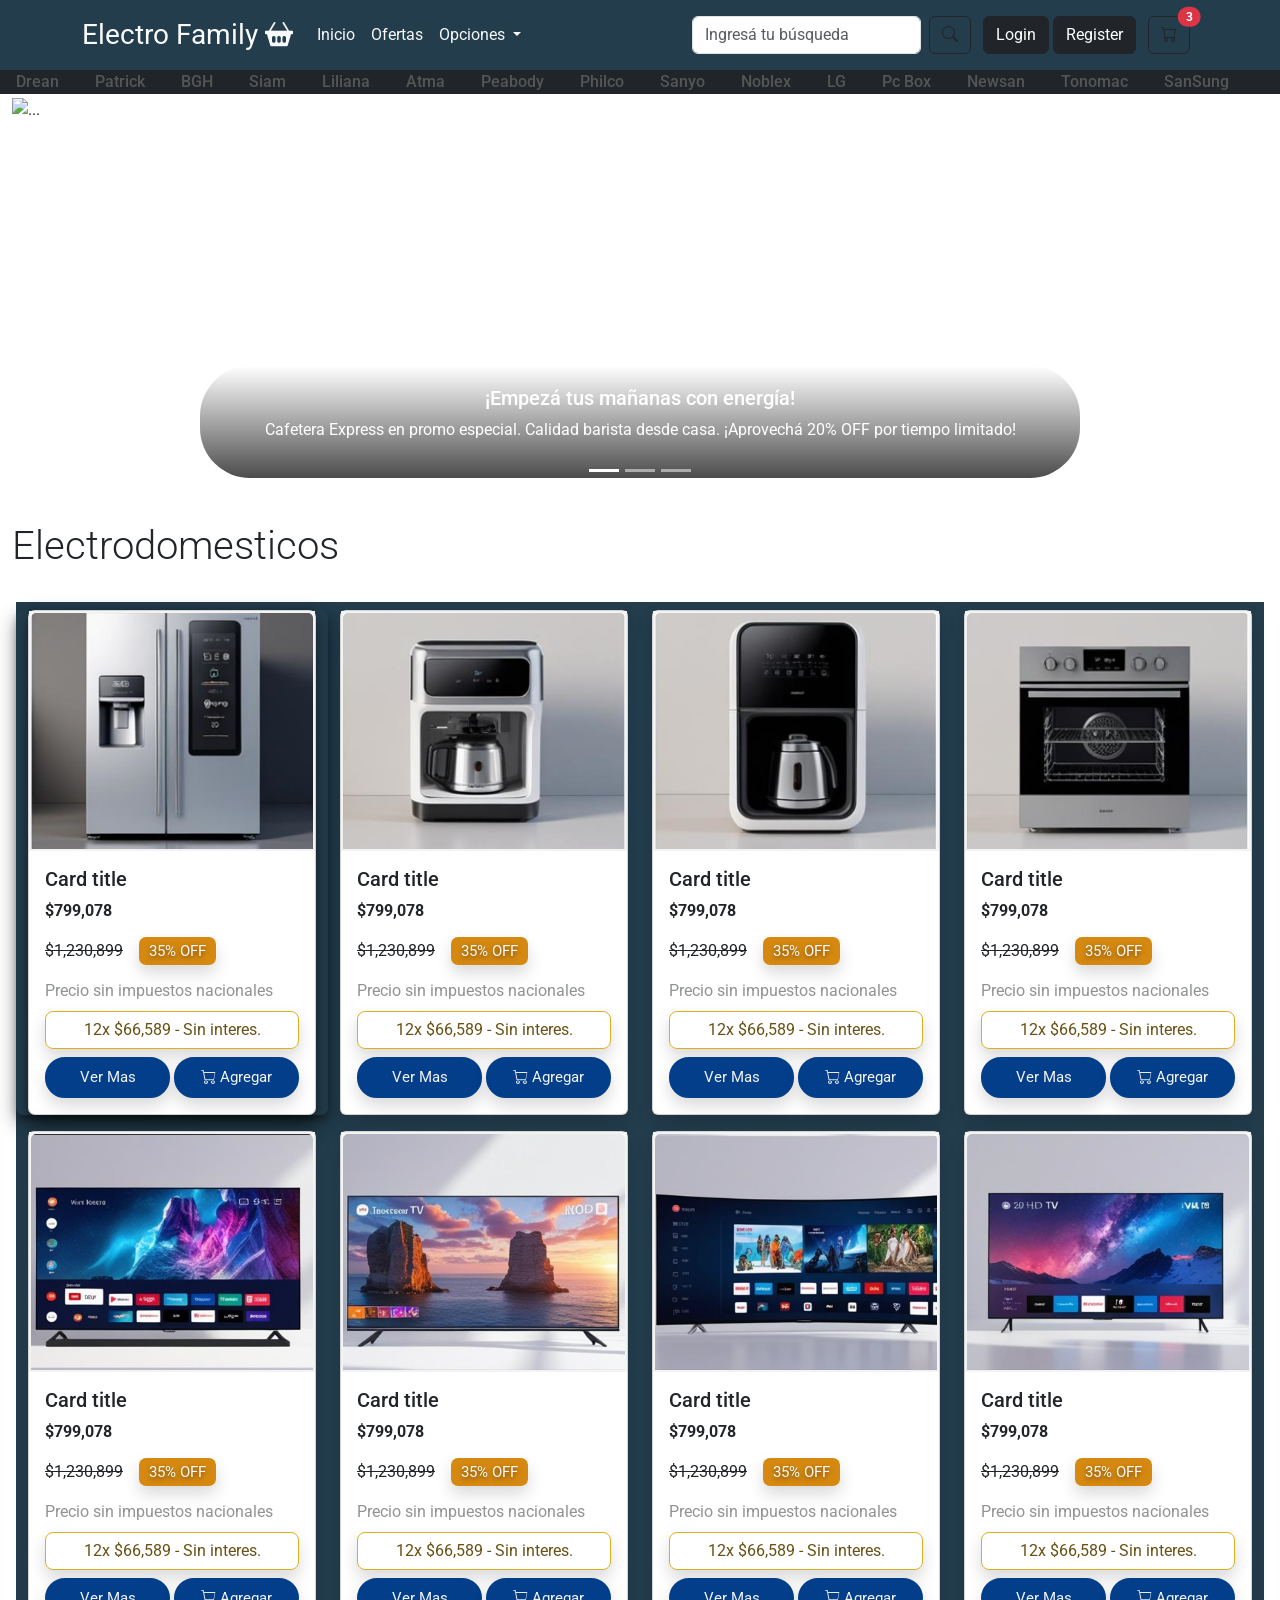
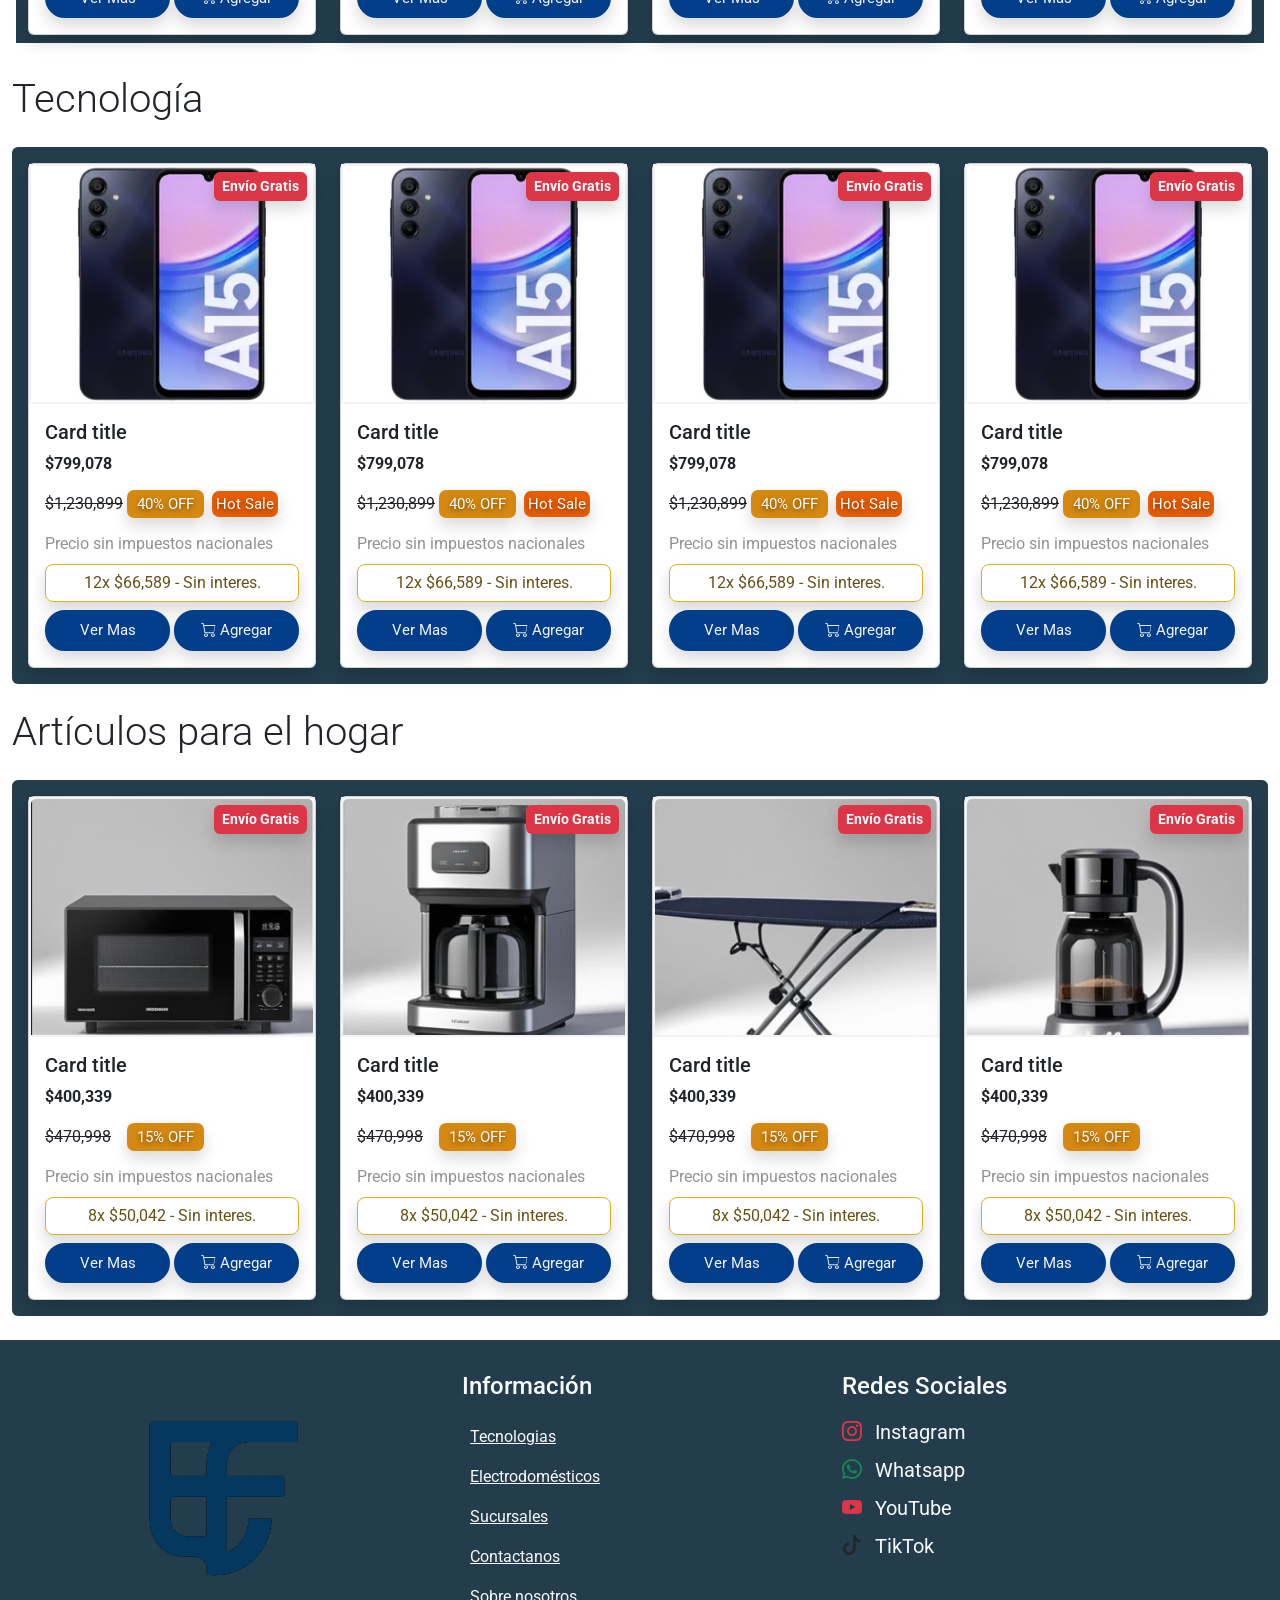
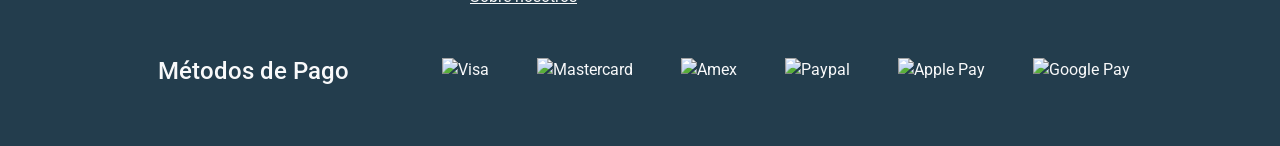
==== index.html @ fb79fec5 "modificasiones" ====
<!DOCTYPE html>
<html lang="es">
  <head>
    <meta charset="UTF-8" />
    <meta name="viewport" content="width=device-width, initial-scale=1.0" />
    <meta name="description" content=" />
    <meta name="autor" content="Maximiliano Ordoñez" />
    <link
      href="https://cdn.jsdelivr.net/npm/bootstrap@5.3.6/dist/css/bootstrap.min.css"
      rel="stylesheet"
      integrity="sha384-4Q6Gf2aSP4eDXB8Miphtr37CMZZQ5oXLH2yaXMJ2w8e2ZtHTl7GptT4jmndRuHDT"
      crossorigin="anonymous"
    />
    <link
      rel="stylesheet"
      href="https://cdn.jsdelivr.net/npm/bootstrap-icons@1.13.1/font/bootstrap-icons.min.css"
    />
    <link rel="stylesheet" href="css/styles.css" />
    <title>Electro Family</title>
  </head>
  <body>
    <header>
      <nav class="navbar navbar-expand-lg px-3">
        <div class="container">
          <a class="navbar-brand text-light fs-3" href="/index.html"
            >Electro Family <i class="bi bi-basket2-fill"></i
          ></a>
          <button
            class="navbar-toggler ms-auto"
            type="button"
            data-bs-toggle="collapse"
            data-bs-target="#navbarSupportedContent"
            aria-controls="navbarSupportedContent"
            aria-expanded="false"
            aria-label="Toggle navigation"
          >
            <span class="navbar-toggler-icon"></span>
          </button>

          <div class="collapse navbar-collapse" id="navbarSupportedContent">
            <ul class="navbar-nav me-auto mb-2 mb-lg-0">
              <li class="nav-item">
                <a
                  class="nav-link active text-light"
                  aria-current="page"
                  href="/index.html"
                  >Inicio</a
                >
              </li>
              <li class="nav-item">
                <a class="nav-link text-light" href="/pages/ofertas.html"
                  >Ofertas</a
                >
              </li>
              <li class="nav-item dropdown">
                <a
                  class="nav-link dropdown-toggle text-light"
                  href="#"
                  role="button"
                  data-bs-toggle="dropdown"
                  aria-expanded="false"
                >
                  Opciones
                </a>
                <ul class="dropdown-menu">
                  <li>
                    <a class="dropdown-item" href="/pages/contacto.html"
                      >Contacto</a
                    >
                  </li>
                  <li>
                    <a class="dropdown-item" href="/pages/sucursales.html"
                      >Sucursales</a
                    >
                  </li>
                  <li><hr class="dropdown-divider" /></li>
                  <li>
                    <a class="dropdown-item" href="/pages/sobrenosotros.html"
                      >Sobre nosotros</a
                    >
                  </li>
                </ul>
              </li>
            </ul>
            <form class="d-flex align-items-center" role="search">
              <input
                class="form-control me-2"
                type="search"
                placeholder="Ingresá tu búsqueda"
                aria-label="Buscar"
              />
              <button class="btn btn-outline-dark me-2" type="submit">
                <i class="bi bi-search"></i>
              </button>
              <button
                type="button"
                class="btn btn-dark mx-1"
                data-bs-toggle="modal"
                data-bs-target="#exampleModal"
              >
                Login
              </button>
              <a href="./pages/registro.html" class="btn btn-dark me-1"
                >Register</a
              >
            </form>
          </div>

          <!-- ÍCONO DE CARRITO -->
          <div class="m-2">
            <button
              type="button"
              class="btn btn-outline-dark position-relative"
              data-bs-toggle="modal"
              data-bs-target="#modalCarrito"
            >
              <i class="bi bi-cart"></i>
              <span
                class="position-absolute top-0 start-100 translate-middle badge rounded-pill bg-danger overflow-hidden"
              >
                3
              </span>
            </button>
          </div>
        </div>
      </nav>
      <div class="bg-dark marcas-marquee">
        <p class="m-0">
          <span class="mx-3">Drean</span>
          <span class="mx-3">Patrick</span>
          <span class="mx-3">BGH</span>
          <span class="mx-3">Siam</span>
          <span class="mx-3">Liliana</span>
          <span class="mx-3">Atma</span>
          <span class="mx-3">Peabody</span>
          <span class="mx-3">Philco</span>
          <span class="mx-3">Sanyo</span>
          <span class="mx-3">Noblex</span>
          <span class="mx-3">LG</span>
          <span class="mx-3">Pc Box</span>
          <span class="mx-3">Newsan</span>
          <span class="mx-3">Tonomac</span>
          <span class="mx-3">SanSung</span>
        </p>
      </div>
    </header>

    <main class="container-fluid">
      <section class="mb-4 mt-1">
        <div
          id="carouselExampleIndicators"
          class="carousel slide"
          data-bs-ride="carousel"
          data-bs-interval="5000"
        >
          <div class="carousel-indicators">
            <button
              type="button"
              data-bs-target="#carouselExampleIndicators"
              data-bs-slide-to="0"
              class="active"
              aria-current="true"
              aria-label="Slide 1"
            ></button>
            <button
              type="button"
              data-bs-target="#carouselExampleIndicators"
              data-bs-slide-to="1"
              aria-label="Slide 2"
            ></button>
            <button
              type="button"
              data-bs-target="#carouselExampleIndicators"
              data-bs-slide-to="2"
              aria-label="Slide 3"
            ></button>
          </div>
          <div class="carousel-inner">
            <div class="carousel-item active">
              <img
                src="https://images.unsplash.com/photo-1740803292374-1b167c1558b1?q=80&w=1487&auto=format&fit=crop&ixlib=rb-4.1.0&ixid=M3wxMjA3fDB8MHxwaG90by1wYWdlfHx8fGVufDB8fHx8fA%3D%3D"
                class="d-block w-100 h-css"
                alt="..."
              />
              <div class="carousel-caption d-none d-md-block fondo-degradado">
                <h5>¡Empezá tus mañanas con energía!</h5>
                <p>
                  Cafetera Express en promo especial. Calidad barista desde
                  casa. ¡Aprovechá 20% OFF por tiempo limitado!
                </p>
              </div>
            </div>
            <div class="carousel-item">
              <img
                src="https://images.unsplash.com/photo-1740803292374-d942a979c5e3?q=80&w=1480&auto=format&fit=crop&ixlib=rb-4.1.0&ixid=M3wxMjA3fDB8MHxwaG90by1wYWdlfHx8fGVufDB8fHx8fA%3D%3D"
                class="d-block w-100 h-css"
                alt="..."
              />
              <div class="carousel-caption d-none d-md-block fondo-degradado">
                <h5>Calentá y cociná más rápido que nunca</h5>
                <p>
                  Microondas digital con funciones automáticas. Moderno,
                  práctico y con 10% de descuento exclusivo web.
                </p>
              </div>
            </div>
            <div class="carousel-item">
              <img
                src="https://images.unsplash.com/photo-1589241534732-26031c00f37c?q=80&w=1391&auto=format&fit=crop&ixlib=rb-4.1.0&ixid=M3wxMjA3fDB8MHxwaG90by1wYWdlfHx8fGVufDB8fHx8fA%3D%3D"
                class="d-block w-100 h-css"
                alt="..."
              />
              <div class="carousel-caption d-none d-md-block fondo-degradado">
                <h5>Renová tu cocina con estilo y seguridad</h5>
                <p>
                  Cocinas multigas con encendido eléctrico y horno
                  autolimpiante. ¡Hasta 12 cuotas sin interés!
                </p>
              </div>
            </div>
          </div>
          <button
            class="carousel-control-prev"
            type="button"
            data-bs-target="#carouselExampleIndicators"
            data-bs-slide="prev"
          >
            <span class="carousel-control-prev-icon" aria-hidden="true"></span>
            <span class="visually-hidden">Previous</span>
          </button>
          <button
            class="carousel-control-next"
            type="button"
            data-bs-target="#carouselExampleIndicators"
            data-bs-slide="next"
          >
            <span class="carousel-control-next-icon" aria-hidden="true"></span>
            <span class="visually-hidden">Next</span>
          </button>
        </div>
      </section>
      <!--Electrodomesticos-->
      <section class="my-4">
        <h1 class="display-6">Electrodomesticos</h1>
      </section>

      <!--Inicio grilla-->
      <section class="my-2 px-3 py-2 rounded">
        <div class="row bg-css-grilla">
          <div class="col-12 col-md-6 col-lg-3 my-2 Cards-01">
            <div class="card Cards-01">
              <div class="img-container img-cards">
                <img
                  src="/img/Screenshot_2.png"
                  class="card-img-top"
                  alt="..."
                />
              </div>
              <div class="card-body">
                <h5 class="card-title">Card title</h5>
                <p class=">
                  Lorem ipsum dolor sit amet consectetur adipisicing elit.
                  Impedit, voluptatem.
                </p>
                <p class="fs-5 p-0 m-0"><strong>$799,078</strong></p>
                <p class="card-text off">
                  <span class="text-decoration-line-through">$1,230,899</span
                  ><span class="Descuento ms-3 text-light shadow">35% OFF</span>
                </p>
                <p class="m-0 text-body-tertiary">
                  Precio sin impuestos nacionales
                </p>
                <div>
                  <p
                    class="efecto d-flex justify-content-center text-nowrap text-center my-2 shadow"
                  >
                    12x $66,589 - Sin interes.
                  </p>
                </div>
                <div class="d-flex justify-content-evenly">
                  <a
                    href="#"
                    class="btn shadow text-nowrap text-center me-1 btn-cards"
                    >Ver Mas
                  </a>
                  <a
                    href="#"
                    class="btn shadow text-nowrap text-center btn-cards"
                    ><i class="bi bi-cart"></i> Agregar
                  </a>
                </div>
              </div>
            </div>
          </div>
          <div class="col-12 col-md-6 col-lg-3 my-2">
            <div class="card shadow">
              <div class="img-container img-cards">
                <img
                  src="/img/Screenshot_3.png"
                  class="card-img-top"
                  alt="..."
                />
              </div>
              <div class="card-body">
                <h5 class="card-title">Card title</h5>
                <p class=">
                  Lorem ipsum dolor sit amet consectetur adipisicing elit.
                  Impedit, voluptatem.
                </p>
                <p class="fs-5 p-0 m-0"><strong>$799,078</strong></p>
                <p class="card-text">
                  <span class="text-decoration-line-through">$1,230,899</span
                  ><span class="Descuento ms-3 text-light shadow">35% OFF</span>
                </p>
                <p class="m-0 text-body-tertiary">
                  Precio sin impuestos nacionales
                </p>
                <p
                  class="efecto d-flex justify-content-center text-nowrap text-center my-2 shadow"
                >
                  12x $66,589 - Sin interes.
                </p>
                <div class="d-flex justify-content-evenly">
                  <a
                    href="#"
                    class="btn shadow text-nowrap text-center btn-cards me-1"
                    >Ver Mas
                  </a>
                  <a
                    href="#"
                    class="btn shadow text-nowrap text-center btn-cards"
                    ><i class="bi bi-cart"></i> Agregar
                  </a>
                </div>
              </div>
            </div>
          </div>
          <div class="col-12 col-md-6 col-lg-3 my-2">
            <div class="card shadow">
              <div class="img-container img-cards">
                <img
                  src="/img/Screenshot_4.png"
                  class="card-img-top"
                  alt="..."
                />
              </div>
              <div class="card-body">
                <h5 class="card-title">Card title</h5>
                <p class=">
                  Lorem ipsum dolor sit amet consectetur adipisicing elit.
                  Impedit, voluptatem.
                </p>
                <p class="fs-5 p-0 m-0"><strong>$799,078</strong></p>
                <p class="card-text">
                  <span class="text-decoration-line-through">$1,230,899</span
                  ><span class="Descuento ms-3 text-light shadow">35% OFF</span>
                </p>
                <p class="m-0 text-body-tertiary">
                  Precio sin impuestos nacionales
                </p>
                <p
                  class="efecto d-flex justify-content-center text-nowrap text-center my-2 shadow"
                >
                  12x $66,589 - Sin interes.
                </p>
                <div class="d-flex justify-content-evenly">
                  <a
                    href="#"
                    class="btn shadow text-nowrap text-center btn-cards me-1"
                    >Ver Mas
                  </a>
                  <a
                    href="#"
                    class="btn shadow text-nowrap text-center btn-cards"
                    ><i class="bi bi-cart"></i> Agregar
                  </a>
                </div>
              </div>
            </div>
          </div>
          <div class="col-12 col-md-6 col-lg-3 my-2 d-block d-md-none d-lg-block">
            <div class="card shadow">
              <div class="img-container img-cards">
                <img
                  src="/img/Screenshot_12.png"
                  class="card-img-top"
                  alt="..."
                />
              </div>
              <div class="card-body">
                <h5 class="card-title">Card title</h5>
                <p class=">
                  Lorem ipsum dolor sit amet consectetur adipisicing elit.
                  Impedit, voluptatem.
                </p>
                <p class="fs-5 p-0 m-0"><strong>$799,078</strong></p>
                <p class="card-text">
                  <span class="text-decoration-line-through">$1,230,899</span
                  ><span class="Descuento ms-3 text-light shadow">35% OFF</span>
                </p>
                <p class="m-0 text-body-tertiary">
                  Precio sin impuestos nacionales
                </p>
                <p
                  class="efecto d-flex justify-content-center text-nowrap text-center my-2 shadow"
                >
                  12x $66,589 - Sin interes.
                </p>
                <div class="d-flex justify-content-evenly">
                  <a
                    href="#"
                    class="btn shadow text-nowrap text-center btn-cards me-1"
                    >Ver Mas
                  </a>
                  <a
                    href="#"
                    class="btn shadow text-nowrap text-center btn-cards"
                    ><i class="bi bi-cart"></i> Agregar
                  </a>
                </div>
              </div>
            </div>
          </div>
        </div>
        <div class="row bg-css-grilla">
          <div class="col-12 col-md-6 col-lg-3 my-2">
            <div class="card shadow">
              <div class="img-container img-cards">
                <img
                  src="/img/Screenshot_tvled1.png"
                  class="card-img-top"
                  alt="..."
                />
              </div>
              <div class="card-body">
                <h5 class="card-title">Card title</h5>
                <p class=">
                  Lorem ipsum dolor sit amet consectetur adipisicing elit.
                  Impedit, voluptatem.
                </p>
                <p class="fs-5 p-0 m-0"><strong>$799,078</strong></p>
                <p class="card-text">
                  <span class="text-decoration-line-through">$1,230,899</span
                  ><span class="Descuento ms-3 text-light shadow">35% OFF</span>
                </p>
                <p class="m-0 text-body-tertiary">
                  Precio sin impuestos nacionales
                </p>
                <p
                  class="efecto d-flex justify-content-center text-nowrap text-center my-2 shadow"
                >
                  12x $66,589 - Sin interes.
                </p>
                <div class="d-flex justify-content-evenly">
                  <a
                    href="#"
                    class="btn shadow text-nowrap text-center btn-cards me-1"
                    >Ver Mas
                  </a>
                  <a
                    href="#"
                    class="btn shadow text-nowrap text-center btn-cards"
                    ><i class="bi bi-cart"></i> Agregar
                  </a>
                </div>
              </div>
            </div>
          </div>
          <div class="col-12 col-md-6 col-lg-3 my-2">
            <div class="card shadow">
              <div class="img-container img-cards">
                <img
                  src="/img/Screenshot_tvled2.png"
                  class="card-img-top"
                  alt="..."
                />
              </div>
              <div class="card-body">
                <h5 class="card-title">Card title</h5>
                <p class=">
                  Lorem ipsum dolor sit amet consectetur adipisicing elit.
                  Impedit, voluptatem.
                </p>
                <p class="fs-5 p-0 m-0"><strong>$799,078</strong></p>
                <p class="card-text">
                  <span class="text-decoration-line-through">$1,230,899</span
                  ><span class="Descuento ms-3 text-light shadow">35% OFF</span>
                </p>
                <p class="m-0 text-body-tertiary">
                  Precio sin impuestos nacionales
                </p>
                <p
                  class="efecto d-flex justify-content-center text-nowrap text-center my-2 shadow"
                >
                  12x $66,589 - Sin interes.
                </p>
                <div class="d-flex justify-content-evenly">
                  <a
                    href="#"
                    class="btn shadow text-nowrap text-center btn-cards me-1"
                    >Ver Mas
                  </a>
                  <a
                    href="#"
                    class="btn shadow text-nowrap text-center btn-cards"
                    ><i class="bi bi-cart"></i> Agregar
                  </a>
                </div>
              </div>
            </div>
          </div>
          <div class="col-12 col-md-6 col-lg-3 my-2">
            <div class="card shadow">
              <div class="img-container img-cards">
                <img
                  src="/img/Screenshot_tvled3.png"
                  class="card-img-top"
                  alt="..."
                />
              </div>
              <div class="card-body">
                <h5 class="card-title">Card title</h5>
                <p class=">
                  Lorem ipsum dolor sit amet consectetur adipisicing elit.
                  Impedit, voluptatem.
                </p>
                <p class="fs-5 p-0 m-0"><strong>$799,078</strong></p>
                <p class="card-text">
                  <span class="text-decoration-line-through">$1,230,899</span
                  ><span class="Descuento ms-3 text-light shadow">35% OFF</span>
                </p>
                <p class="m-0 text-body-tertiary">
                  Precio sin impuestos nacionales
                </p>
                <p
                  class="efecto d-flex justify-content-center text-nowrap text-center my-2 shadow"
                >
                  12x $66,589 - Sin interes.
                </p>
                <div class="d-flex justify-content-evenly">
                  <a
                    href="#"
                    class="btn shadow text-nowrap text-center btn-cards me-1"
                    >Ver Mas
                  </a>
                  <a
                    href="#"
                    class="btn shadow text-nowrap text-center btn-cards"
                    ><i class="bi bi-cart"></i> Agregar
                  </a>
                </div>
              </div>
            </div>
          </div>
          <div class="col-12 col-md-6 col-lg-3 my-2 d-block d-md-none d-lg-block">
            <div class="card shadow">
              <div class="img-container img-cards">
                <img
                  src="/img/Screenshot_tvled4.png"
                  class="card-img-top"
                  alt="..."
                />
              </div>
              <div class="card-body">
                <h5 class="card-title">Card title</h5>
                <p class=">
                  Lorem ipsum dolor sit amet consectetur adipisicing elit.
                  Impedit, voluptatem.
                </p>
                <p class="fs-5 p-0 m-0"><strong>$799,078</strong></p>
                <p class="card-text">
                  <span class="text-decoration-line-through">$1,230,899</span
                  ><span class="Descuento ms-3 text-light shadow">35% OFF</span>
                </p>
                <p class="m-0 text-body-tertiary">
                  Precio sin impuestos nacionales
                </p>
                <p
                  class="efecto d-flex justify-content-center text-nowrap text-center my-2 shadow"
                >
                  12x $66,589 - Sin interes.
                </p>
                <div class="d-flex justify-content-evenly">
                  <a
                    href="#"
                    class="btn shadow text-nowrap text-center btn-cards me-1"
                    >Ver Mas
                  </a>
                  <a
                    href="#"
                    class="btn shadow text-nowrap text-center btn-cards"
                    ><i class="bi bi-cart"></i> Agregar
                  </a>
                </div>
              </div>
            </div>
          </div>
        </div>
      </section>

      <!--Tecnología-->
      <section class="my-4">
        <h1 class="display-6">Tecnología</h1>
      </section>

      <section class="my-4 bg-css-grilla px-3 py-2 rounded">
        <div class="row">
          <div class="col-12 col-md-6 col-lg-3 my-2">
            <div class="card shadow">
              <div class="position-relative  img-container img-cards">
                <img
                  src="/img/sm-a155_galaxy-a15-lte_blue-black_front.webp"
                  class="card-img-top"
                  alt="..."
                />
              </div>
              <div
                class="position-absolute top-0 end-0 bg-danger text-white px-2 py-1 m-2 rounded small fw-bold shadow"
              >
                Envío Gratis
              </div>
              <div class="card-body">
                <h5 class="card-title">Card title</h5>
                <p class=">
                  Lorem ipsum dolor sit amet consectetur adipisicing elit.
                  Impedit, voluptatem.
                </p>
                <p class="fs-5 p-0 m-0"><strong>$799,078</strong></p>
                <p class="card-text">
                  <span class="text-decoration-line-through">$1,230,899</span
                  ><span class="Descuento ms-1 text-light shadow">40% OFF</span>
                  <span class="Des-hotsale text-light shadow">Hot Sale</span>
                </p>
                <p class="m-0 text-body-tertiary">
                  Precio sin impuestos nacionales
                </p>
                <p
                  class="efecto d-flex justify-content-center text-nowrap text-center my-2 shadow"
                >
                  12x $66,589 - Sin interes.
                </p>
                <div class="d-flex justify-content-evenly">
                  <a
                    href="#"
                    class="btn shadow text-nowrap text-center btn-cards me-1"
                    >Ver Mas
                  </a>
                  <a
                    href="#"
                    class="btn shadow text-nowrap text-center btn-cards"
                    ><i class="bi bi-cart"></i> Agregar
                  </a>
                </div>
              </div>
            </div>
          </div>
          <div class="col-12 col-md-6 col-lg-3 my-2">
            <div class="card shadow">
              <div class="position-relative  img-container img-cards">
                <img
                  src="/img/sm-a155_galaxy-a15-lte_blue-black_front.webp"
                  class="card-img-top"
                  alt="..."
                />
              </div>
              <div
                class="position-absolute top-0 end-0 bg-danger text-white px-2 py-1 m-2 rounded small fw-bold shadow"
              >
                Envío Gratis
              </div>
              <div class="card-body">
                <h5 class="card-title">Card title</h5>
                <p class=">
                  Lorem ipsum dolor sit amet consectetur adipisicing elit.
                  Impedit, voluptatem.
                </p>
                <p class="fs-5 p-0 m-0"><strong>$799,078</strong></p>
                <p class="card-text">
                  <span class="text-decoration-line-through">$1,230,899</span
                  ><span class="Descuento ms-1 text-light shadow">40% OFF</span>
                  <span class="Des-hotsale text-light shadow">Hot Sale</span>
                </p>
                <p class="m-0 text-body-tertiary">
                  Precio sin impuestos nacionales
                </p>
                <p
                  class="efecto d-flex justify-content-center text-nowrap text-center my-2 shadow"
                >
                  12x $66,589 - Sin interes.
                </p>
                <div class="d-flex justify-content-evenly">
                  <a
                    href="#"
                    class="btn shadow text-nowrap text-center btn-cards me-1"
                    >Ver Mas
                  </a>
                  <a
                    href="#"
                    class="btn shadow text-nowrap text-center btn-cards"
                    ><i class="bi bi-cart"></i> Agregar
                  </a>
                </div>
              </div>
            </div>
          </div>
          <div class="col-12 col-md-6 col-lg-3 my-2">
            <div class="card shadow">
              <div class="position-relative  img-container img-cards">
                <img
                  src="/img/sm-a155_galaxy-a15-lte_blue-black_front.webp"
                  class="card-img-top"
                  alt="..."
                />
              </div>
              <div
                class="position-absolute top-0 end-0 bg-danger text-white px-2 py-1 m-2 rounded small fw-bold shadow"
              >
                Envío Gratis
              </div>
              <div class="card-body">
                <h5 class="card-title">Card title</h5>
                <p class=">
                  Lorem ipsum dolor sit amet consectetur adipisicing elit.
                  Impedit, voluptatem.
                </p>
                <p class="fs-5 p-0 m-0"><strong>$799,078</strong></p>
                <p class="card-text">
                  <span class="text-decoration-line-through">$1,230,899</span
                  ><span class="Descuento ms-1 text-light shadow">40% OFF</span>
                  <span class="Des-hotsale text-light shadow">Hot Sale</span>
                </p>
                <p class="m-0 text-body-tertiary">
                  Precio sin impuestos nacionales
                </p>
                <p
                  class="efecto d-flex justify-content-center text-nowrap text-center my-2 shadow"
                >
                  12x $66,589 - Sin interes.
                </p>
                <div class="d-flex justify-content-evenly">
                  <a
                    href="#"
                    class="btn shadow text-nowrap text-center btn-cards me-1"
                    >Ver Mas
                  </a>
                  <a
                    href="#"
                    class="btn shadow text-nowrap text-center btn-cards"
                    ><i class="bi bi-cart"></i> Agregar
                  </a>
                </div>
              </div>
            </div>
          </div>
          <div
            class="col-12 col-md-6 col-lg-3 my-2 d-block d-md-none d-lg-block"
          >
            <div class="card shadow">
              <div class="position-relative  img-container img-cards">
                <img
                  src="/img/sm-a155_galaxy-a15-lte_blue-black_front.webp"
                  class="card-img-top"
                  alt="..."
                />
              </div>
              <div
                class="position-absolute top-0 end-0 bg-danger text-white px-2 py-1 m-2 rounded small fw-bold shadow"
              >
                Envío Gratis
              </div>
              <div class="card-body">
                <h5 class="card-title">Card title</h5>
                <p class=">
                  Lorem ipsum dolor sit amet consectetur adipisicing elit.
                  Impedit, voluptatem.
                </p>
                <p class="fs-5 p-0 m-0"><strong>$799,078</strong></p>
                <p class="card-text">
                  <span class="text-decoration-line-through">$1,230,899</span
                  ><span class="Descuento ms-1 text-light shadow">40% OFF</span>
                  <span class="Des-hotsale text-light shadow">Hot Sale</span>
                </p>
                <p class="m-0 text-body-tertiary">
                  Precio sin impuestos nacionales
                </p>
                <p
                  class="efecto d-flex justify-content-center text-nowrap text-center my-2 shadow"
                >
                  12x $66,589 - Sin interes.
                </p>
                <div class="d-flex justify-content-evenly">
                  <a
                    href="#"
                    class="btn shadow text-nowrap text-center btn-cards me-1"
                    >Ver Mas
                  </a>
                  <a
                    href="#"
                    class="btn shadow text-nowrap text-center btn-cards"
                    ><i class="bi bi-cart"></i> Agregar
                  </a>
                </div>
              </div>
            </div>
          </div>
        </div>
      </section>

      <!--Artículos para el hogar-->
      <section class="my-4">
        <h1 class="display-6">Artículos para el hogar</h1>
      </section>

      <section class="my-4 bg-css-grilla px-3 py-2 rounded">
        <div class="row">
          <div class="col-12 col-md-6 col-lg-3 my-2">
            <div class="card shadow">
              <div class="position-relative  img-container img-cards">
                <img
                  src="/img/Screenshot_hogar3.png"
                  class="card-img-top"
                  alt="..."
                />
              </div>
              <div
                class="position-absolute top-0 end-0 bg-danger text-white px-2 py-1 m-2 rounded small fw-bold shadow"
              >
                Envío Gratis
              </div>
              <div class="card-body">
                <h5 class="card-title">Card title</h5>
                <p class=">
                  Lorem ipsum dolor sit amet consectetur adipisicing elit.
                  Impedit, voluptatem.
                </p>
                <p class="fs-5 p-0 m-0"><strong>$400,339</strong></p>
                <p class="card-text">
                  <span class="text-decoration-line-through">$470,998</span
                  ><span class="Descuento ms-3 text-light shadow">15% OFF</span>
                </p>
                <p class="m-0 text-body-tertiary">
                  Precio sin impuestos nacionales
                </p>
                <p
                  class="efecto d-flex justify-content-center text-nowrap text-center my-2 shadow"
                >
                  8x $50,042 - Sin interes.
                </p>
                <div class="d-flex justify-content-evenly">
                  <a
                    href="#"
                    class="btn shadow text-nowrap text-center btn-cards me-1"
                    >Ver Mas
                  </a>
                  <a
                    href="#"
                    class="btn shadow text-nowrap text-center btn-cards"
                    ><i class="bi bi-cart"></i> Agregar
                  </a>
                </div>
              </div>
            </div>
          </div>
          <div class="col-12 col-md-6 col-lg-3 my-2">
            <div class="card shadow">
              <div class="position-relative  img-container img-cards">
                <img
                  src="/img/Screenshot_hogar.png"
                  class="card-img-top"
                  alt="..."
                />
              </div>
              <div
                class="position-absolute top-0 end-0 bg-danger text-white px-2 py-1 m-2 rounded small fw-bold shadow"
              >
                Envío Gratis
              </div>
              <div class="card-body">
                <h5 class="card-title">Card title</h5>
                <p class=">
                  Lorem ipsum dolor sit amet consectetur adipisicing elit.
                  Impedit, voluptatem.
                </p>
                <p class="fs-5 p-0 m-0"><strong>$400,339</strong></p>
                <p class="card-text">
                  <span class="text-decoration-line-through">$470,998</span
                  ><span class="Descuento ms-3 text-light shadow">15% OFF</span>
                </p>
                <p class="m-0 text-body-tertiary">
                  Precio sin impuestos nacionales
                </p>
                <p
                  class="efecto d-flex justify-content-center text-nowrap text-center my-2 shadow"
                >
                  8x $50,042 - Sin interes.
                </p>
                <div class="d-flex justify-content-evenly">
                  <a
                    href="#"
                    class="btn shadow text-nowrap text-center btn-cards me-1"
                    >Ver Mas
                  </a>
                  <a
                    href="#"
                    class="btn shadow text-nowrap text-center btn-cards"
                    ><i class="bi bi-cart"></i> Agregar
                  </a>
                </div>
              </div>
            </div>
          </div>
          <div class="col-12 col-md-6 col-lg-3 my-2">
            <div class="card shadow">
              <div class="position-relative  img-container img-cards">
                <img
                  src="/img/Screenshot_hogar5.png"
                  class="card-img-top"
                  alt="..."
                />
              </div>
              <div
                class="position-absolute top-0 end-0 bg-danger text-white px-2 py-1 m-2 rounded small fw-bold shadow"
              >
                Envío Gratis
              </div>
              <div class="card-body">
                <h5 class="card-title">Card title</h5>
                <p class=">
                  Lorem ipsum dolor sit amet consectetur adipisicing elit.
                  Impedit, voluptatem.
                </p>
                <p class="fs-5 p-0 m-0"><strong>$400,339</strong></p>
                <p class="card-text">
                  <span class="text-decoration-line-through">$470,998</span
                  ><span class="Descuento ms-3 text-light shadow">15% OFF</span>
                </p>
                <p class="m-0 text-body-tertiary">
                  Precio sin impuestos nacionales
                </p>
                <p
                  class="efecto d-flex justify-content-center text-nowrap text-center my-2 shadow"
                >
                  8x $50,042 - Sin interes.
                </p>
                <div class="d-flex justify-content-evenly">
                  <a
                    href="#"
                    class="btn shadow text-nowrap text-center btn-cards me-1"
                    >Ver Mas
                  </a>
                  <a
                    href="#"
                    class="btn shadow text-nowrap text-center btn-cards"
                    ><i class="bi bi-cart"></i> Agregar
                  </a>
                </div>
              </div>
            </div>
          </div>
          <div
            class="col-12 col-md-6 col-lg-3 my-2 d-block d-md-none d-lg-block"
          >
            <div class="card shadow">
              <div class="position-relative  img-container img-cards">
                <img
                  src="/img/Screenshot_hogar2.png"
                  class="card-img-top"
                  alt="..."
                />
              </div>
              <div
                class="position-absolute top-0 end-0 bg-danger text-white px-2 py-1 m-2 rounded small fw-bold shadow"
              >
                Envío Gratis
              </div>
              <div class="card-body">
                <h5 class="card-title">Card title</h5>
                <p class=">
                  Lorem ipsum dolor sit amet consectetur adipisicing elit.
                  Impedit, voluptatem.
                </p>
                <p class="fs-5 p-0 m-0"><strong>$400,339</strong></p>
                <p class="card-text">
                  <span class="text-decoration-line-through">$470,998</span
                  ><span class="Descuento ms-3 text-light shadow">15% OFF</span>
                </p>
                <p class="m-0 text-body-tertiary">
                  Precio sin impuestos nacionales
                </p>
                <p
                  class="efecto d-flex justify-content-center text-nowrap text-center my-2 shadow"
                >
                  8x $50,042 - Sin interes.
                </p>
                <div class="d-flex justify-content-evenly">
                  <a
                    href="#"
                    class="btn shadow text-nowrap text-center btn-cards me-1"
                    >Ver Mas
                  </a>
                  <a
                    href="#"
                    class="btn shadow text-nowrap text-center btn-cards"
                    ><i class="bi bi-cart"></i> Agregar
                  </a>
                </div>
              </div>
            </div>
          </div>
        </div>
      </section>

      <!--<section class="container my-2">
        <h5 class="text-dark">Publicidad</h5>
        <div class="row">
          <div class="col-12 col-md-4 col-lg-4 border bg-dark shadow rounded-1">
            <div class="card">
              <div class="img-container img-cards">
                <img src="..." class="card-img-top" alt="..." />
              </div>
            </div>
            <img src=" alt=" class=" />
          </div>

          <div
            class="col-12 col-md-4 col-lg-4 border bg-dark shadow rounded-1 d-none d-md-block"
          >
            <div class="card">
              <div class="img-container img-cards">
                <img src="..." class="card-img-top" alt="..." />
              </div>
            </div>
            <img src=" alt=" class=" />
          </div>

          <div
            class="col-12 col-md-4 col-lg-4 border bg-dark shadow rounded-1 d-none d-md-block"
          >
            <div class="card">
              <div class="img-container img-cards">
                <img src="..." class="card-img-top" alt="..." />
              </div>
            </div>
            <img src=" alt=" class=" />
          </div>
        </div>
      </section>-->

      <!--Modal-->
      <section>
        <div
          class="modal fade"
          id="modalCarrito"
          tabindex="-1"
          aria-labelledby="modalCarritoLabel"
          aria-hidden="true"
        >
          <div class="modal-dialog modal-dialog-scrollable">
            <div class="modal-content">
              <div class="modal-header">
                <h5 class="modal-title" id="modalCarritoLabel">Tu carrito</h5>
                <button
                  type="button"
                  class="btn-close"
                  data-bs-dismiss="modal"
                  aria-label="Cerrar"
                ></button>
              </div>
              <div class="modal-body">
                <!-- Producto 1 -->
                <div
                  class="d-flex align-items-center mb-3 border-bottom pb-2 div-carrito"
                >
                  <img
                    src="/img/electrodomestico_1.jpg"
                    alt="Producto 1"
                    class="me-3 carrito-img"
                  />
                  <div>
                    <h6 class="card-title">Producto A</h6>
                    <p class="card-text text-muted">$190.780</p>
                    <button class="btn btn-sm btn-outline-dark">
                      Eliminar
                    </button>
                  </div>
                </div>

                <!-- Producto 2 -->
                <div class="d-flex align-items-center mb-3 border-bottom pb-2">
                  <img
                    src="/img/Screenshot_hogar5.png"
                    alt="Producto 2"
                    class="me-3 carrito-img"
                  />
                  <div>
                    <h6 class="mb-1">Producto B</h6>
                    <p class="mb-1 text-muted">$1.500</p>
                    <button class="btn btn-sm btn-outline-dark">
                      Eliminar
                    </button>
                  </div>
                </div>

                <!-- Producto 3 -->
                <div class="d-flex align-items-center mb-3 border-bottom pb-2">
                  <img
                    src="/img/Screenshot_tvled2.png"
                    alt="Producto 3"
                    class="me-3 carrito-img"
                  />
                  <div>
                    <h6 class="mb-1">Producto C</h6>
                    <p class="mb-1 text-muted">$2.000</p>
                    <button class="btn btn-sm btn-outline-dark">
                      Eliminar
                    </button>
                  </div>
                </div>
              </div>
              <div class="modal-footer justify-content-between">
                <span class="fw-bold">Total: $4.500</span>
                <button class="btn btn-success">Finalizar compra</button>
              </div>
            </div>
          </div>
        </div>

        <!-- Modal -->
        <div
          class="modal fade"
          id="exampleModal"
          tabindex="-1"
          aria-labelledby="exampleModalLabel"
          aria-hidden="true"
        >
          <div class="modal-dialog">
            <div class="modal-content bg-dark">
              <div class="modal-header">
                <h1 class="modal-title fs-5 text-light" id="exampleModalLabel">
                  Iniciar Sesion
                </h1>
                <button
                  type="button"
                  class="btn-close"
                  data-bs-dismiss="modal"
                  aria-label="Close"
                ></button>
              </div>
              <div class="modal-body">
                <form>
                  <div class="mb-3">
                    <label for="email" class="form-label text-light"
                      >Correo electrónico</label
                    >
                    <input
                      type="email"
                      class="form-control"
                      id="email"
                      placeholder="tucorreo@ejemplo.com"
                      required
                    />
                  </div>

                  <div class="mb-3">
                    <label for="password" class="form-label text-light"
                      >Contraseña</label
                    >
                    <input
                      type="password"
                      class="form-control"
                      id="password"
                      placeholder="contraseña"
                      required
                    />
                  </div>

                  <button type="submit" class="btn btn-primary w-100 my-2">
                    Iniciar sesión
                  </button>
                  <button type="submit" class="btn btn-info w-100 my-2">
                    Iniciar con Google
                  </button>
                </form>
              </div>
              <div class="modal-footer">
                <button
                  type="button"
                  class="btn btn-secondary"
                  data-bs-dismiss="modal"
                >
                  Cerrar
                </button>
              </div>
            </div>
          </div>
        </div>
      </section>
    </main>
    <footer class="py-4">
      <div class="container">
        <div
          class="row justify-content-center justify-content-lg-start text-center text-lg-start"
        >
          <!-- LOGO -->
          <div class="col-12 col-md-4 col-lg-4">
            <a href="/" class="gap-2">
              <img
                src="/img/ChatGPT  Icono.png"
                alt="Helectroamuly icono"
                class="img-fluid w-75 h-auto"
                style="width: 130px; height: 100px"
              />
            </a>
          </div>

          <!-- INFORMACIÓN -->
          <div class="col-12 col-md-4 col-lg-4 text-light mb-4">
            <h4 class="my-2">Información</h4>
            <ul class="list-unstyled my-3">
              <li class="p-2">
                <a
                  href="./pages/nosotros.html"
                  class="text-light link-underline-opacity-50 link-underline-opacity-100-hover"
                  >Tecnologias</a
                >
              </li>
              <li class="p-2">
                <a
                  href="#"
                  class="text-light link-underline-opacity-50 link-underline-opacity-100-hover"
                  >Electrodomésticos</a
                >
              </li>
              <li class="p-2">
                <a
                  href="#"
                  class="text-light link-underline-opacity-50 link-underline-opacity-100-hover"
                  >Sucursales</a
                >
              </li>
              <li class="p-2">
                <a
                  href="#"
                  class="text-light link-underline-opacity-50 link-underline-opacity-100-hover"
                  >Contactanos</a
                >
              </li>
              <li class="p-2">
                <a
                  href="#"
                  class="text-light link-underline-opacity-50 link-underline-opacity-100-hover"
                  >Sobre nosotros</a
                >
              </li>
            </ul>
          </div>

          <!-- REDES SOCIALES -->
          <div class="col-12 col-md-4 col-lg-4 text-light mb-4">
            <h4 class="my-2">Redes Sociales</h4>
            <ul class="list-unstyled fs-5 my-3">
              <li class="my-2">
                <a href="#" class="text-light text-decoration-none">
                  <i class="bi bi-instagram text-danger me-2"></i> Instagram
                </a>
              </li>
              <li class="my-2">
                <a href="#" class="text-light text-decoration-none">
                  <i class="bi bi-whatsapp text-success me-2"></i> Whatsapp
                </a>
              </li>
              <li class="my-2">
                <a href="#" class="text-light text-decoration-none">
                  <i class="bi bi-youtube text-danger me-2"></i> YouTube
                </a>
              </li>
              <li class="my-2">
                <a href="#" class="text-light text-decoration-none">
                  <i class="bi bi-tiktok text-dark me-2"></i> TikTok
                </a>
              </li>
            </ul>
          </div>

          <!-- MÉTODOS DE PAGO -->
          <div class="col-12 col-md-12 col-lg-12 text-light mb-4">
            <div class="d-flex justify-content-evenly">
              <h4 class="mx-4">Métodos de Pago</h4>
              <ul class="list-unstyled d-flex gap-3 justify-content-center">
                <li class="mx-3">
                  <img
                    src="https://img.icons8.com/color/48/000000/visa.png"
                    alt="Visa"
                    class="img-fluid w-100"
                  />
                </li>
                <li class="mx-3">
                  <img
                    src="https://img.icons8.com/color/48/000000/mastercard-logo.png"
                    alt="Mastercard"
                    class="img-fluid w-100"
                  />
                </li>
                <li class="mx-3">
                  <img
                    src="https://img.icons8.com/color/48/000000/amex.png"
                    alt="Amex"
                    class="img-fluid w-100"
                  />
                </li>
                <li class="mx-3 d-none d-md-block">
                  <img
                    src="https://img.icons8.com/color/48/000000/paypal.png"
                    alt="Paypal"
                    class="img-fluid w-100"
                  />
                </li>
                <li class="mx-3 d-none d-md-block">
                  <img
                    src="https://img.icons8.com/color/48/000000/apple-pay.png"
                    alt="Apple Pay"
                    class="img-fluid w-100"
                  />
                </li>
                <li class="mx-3 d-none d-md-block">
                  <img
                    src="https://img.icons8.com/color/48/000000/google-pay.png"
                    alt="Google Pay"
                    class="img-fluid w-100"
                  />
                </li>
              </ul>
            </div>
          </div>
        </div>
      </div>
    </footer>

    <script src="https://cdn.jsdelivr.net/npm/bootstrap@5.3.3/dist/js/bootstrap.bundle.min.js"></script>
  </body>
</html>
---- css/styles.css ----
@import url('https://fonts.googleapis.com/css2?family=Roboto:ital,wght@0,100..900;1,100..900&display=swap');

body {
  display: flex;
  flex-direction: column;
  min-height: 100vh;
   font-family: "Roboto", sans-serif;
}

/*Efecto-parallax*/
body {
  background-image: url("https://png.pngtree.com/background/20230520/original/pngtree-wallpapers-abstract-art-picture-image_2679300.jpg");
  background-attachment: fixed;
  background-size: cover;
  background-position: center;
  background-repeat: no-repeat;
}

body .modal-open {
  padding-right: 15px; /* Ajusta según el tamaño del scroll de tu navegador */
}


main {
  flex-wrap: 1;
}

nav,
footer {
  background-color: #233d4d;
}

.metodos-pagos {
  width: 100px;
  height: 80px;
}

.h-css {
  height: 400px;
  overflow: hidden;
  object-fit: cover;
}

.fondo-degradado {
  background: linear-gradient(to top, rgba(0, 0, 0, 0.7), transparent);
  padding: 20px;
  border-radius: 50px;
}

.efecto {
  color: rgba(99, 74, 11, 0.966);
  border: 1px solid rgb(218, 175, 32);
  padding: 6px;
  border-radius: 8px;
  text-decoration: none;
}

.btn-cards {
  border-radius: 20px;
  width: 100%;
  display: inline-block;
  text-align: center;
  background-color: #023e8a;
  color: #f3f3f3;
  border: 3px solid #023e8a;
  font-size: 15px;
  transition: 600ms;
  &:hover {
    background-color: #0077b6;
    color: #f3f3f3;
    font-size: 15px;
    border: 3px solid #ffffff5b;
  }
}

.Descuento {
  padding: 5px 10px;
  margin: 2px;
  background-color: #d68910;
  border-radius: 7px;
  font-size: 15px;
  text-shadow: 0px 2px 5px rgba(0, 0, 0, 0.5);
}
.Des-hotsale {
  padding: 4px;
  margin: 2px;
  background-color: #e85d04;
  border-radius: 7px;
  font-size: 15px;
  text-shadow: 0px 2px 5px rgba(0, 0, 0, 0.5);
}

/*jsjsjs*/

.marcas-marquee {
  overflow: hidden;
  white-space: nowrap;
  box-sizing: border-box;
}

.marcas-marquee p {
  display: inline-block;
  animation: deslizar 50s linear infinite;
}

.marcas-marquee span {
  margin-right: rem;
  display: inline-block;
  color: #555;
  font-weight: 500;
}

.bg-css-grilla {
  background-color: #233d4d;
}

/*Carrito*/

.div-carrito {
  width: auto;
  height: 150px;
}
.carrito-img {
  width: 150px;
  height: auto;
  object-fit: cover;
}

.img-container {
  width: 100%;       /* Que ocupe todo el ancho de la card */
  height: 200px;     /* Ajustá según el alto que quieras */
  overflow: hidden;  /* Oculta lo que se salga del contenedor */
  display: flex;
  align-items: center;
  justify-content: center;
}

.img-container img {
  width: 100%;
  height: 100%;
  object-fit: cover; /* Cubre todo el contenedor sin deformarse */
}


.img-cards {
  width: 100%;
  height: 240px;
  object-fit: cover;
  display: block;
  border: 2px solid #f3f3f3;
}



/*botones*/

.cards {
    border-radius: 7px;
  box-shadow: 0 8px 20px rgba(0, 0, 0, 0.4), 0 4px 6px rgba(0, 0, 0, 0.2);
  transition: 300ms;
  &:hover {
    transform: scale(1.02);
    transition: 300ms;
  }
}


.tx-img3 {
    
  box-shadow: 0 8px 20px rgba(0, 0, 0, 0.4), 0 4px 6px rgba(0, 0, 0, 0.2);
}
/*Botones*/


/* CSS */
.button-27 {
  appearance: none;
  background-color: #000000e0;
  border: 2px solid #1A1A1A;
  border-radius: 0.375rem;          /* 6px, medida Bootstrap */
  box-sizing: border-box;
  color: #FFFFFF;
  cursor: pointer;
  display: inline-flex;             /* flex para alinear ícono y texto */
  align-items: center;              /* centrado vertical */
  justify-content: center;
  gap: 0.25rem;                    /* espacio entre ícono y texto */
  white-space: nowrap;             /* evita salto de línea */
  font-family: Roobert,-apple-system,BlinkMacSystemFont,"Segoe UI",Helvetica,Arial,sans-serif,"Apple Color Emoji","Segoe UI Emoji","Segoe UI Symbol";
  font-size: 1rem;                  /* 16px */
  font-weight: 600;                 /* tu peso */
  line-height: 1.5;                 /* Bootstrap */
  margin: 0;
  min-width: 0;
  outline: none;
  padding: 0.375rem 0.75rem;        /* 6px 12px, medidas Bootstrap */
  text-align: center;
  text-decoration: none;
  transition: all 300ms cubic-bezier(.23, 1, 0.32, 1);
  user-select: none;
  -webkit-user-select: none;
  touch-action: manipulation;
  width: 100%;
  will-change: transform;
}

.button-27 i {
  margin-right: 0;                 /* No hace falta margen extra, usamos gap */
  font-size: 1rem;
  line-height: 1;
  display: inline-block;
}

.button-27:disabled {
  pointer-events: none;
}

.button-27:hover {
  box-shadow: rgba(0, 0, 0, 0.25) 0 8px 15px;
  transform: translateY(-2px);
}

.button-27:active {
  box-shadow: none;
  transform: translateY(0);
}

.img-modal {
    width: 60%;
    height: auto;
    
}

.banner {
  width: 100%;
  height: auto;
  max-height: 300px; /* ajustá esta altura a gusto */
  object-fit: cover;
  display: block;
}

.Cards-01 {
  border-radius: 7px;
  box-shadow: 0 8px 20px rgba(0, 0, 0, 0.4), 0 4px 6px rgba(0, 0, 0, 0.2);
  transition: 600ms;
  &:hover {
    transition: scale(1.3);
    transition: 600ms;
  }
}
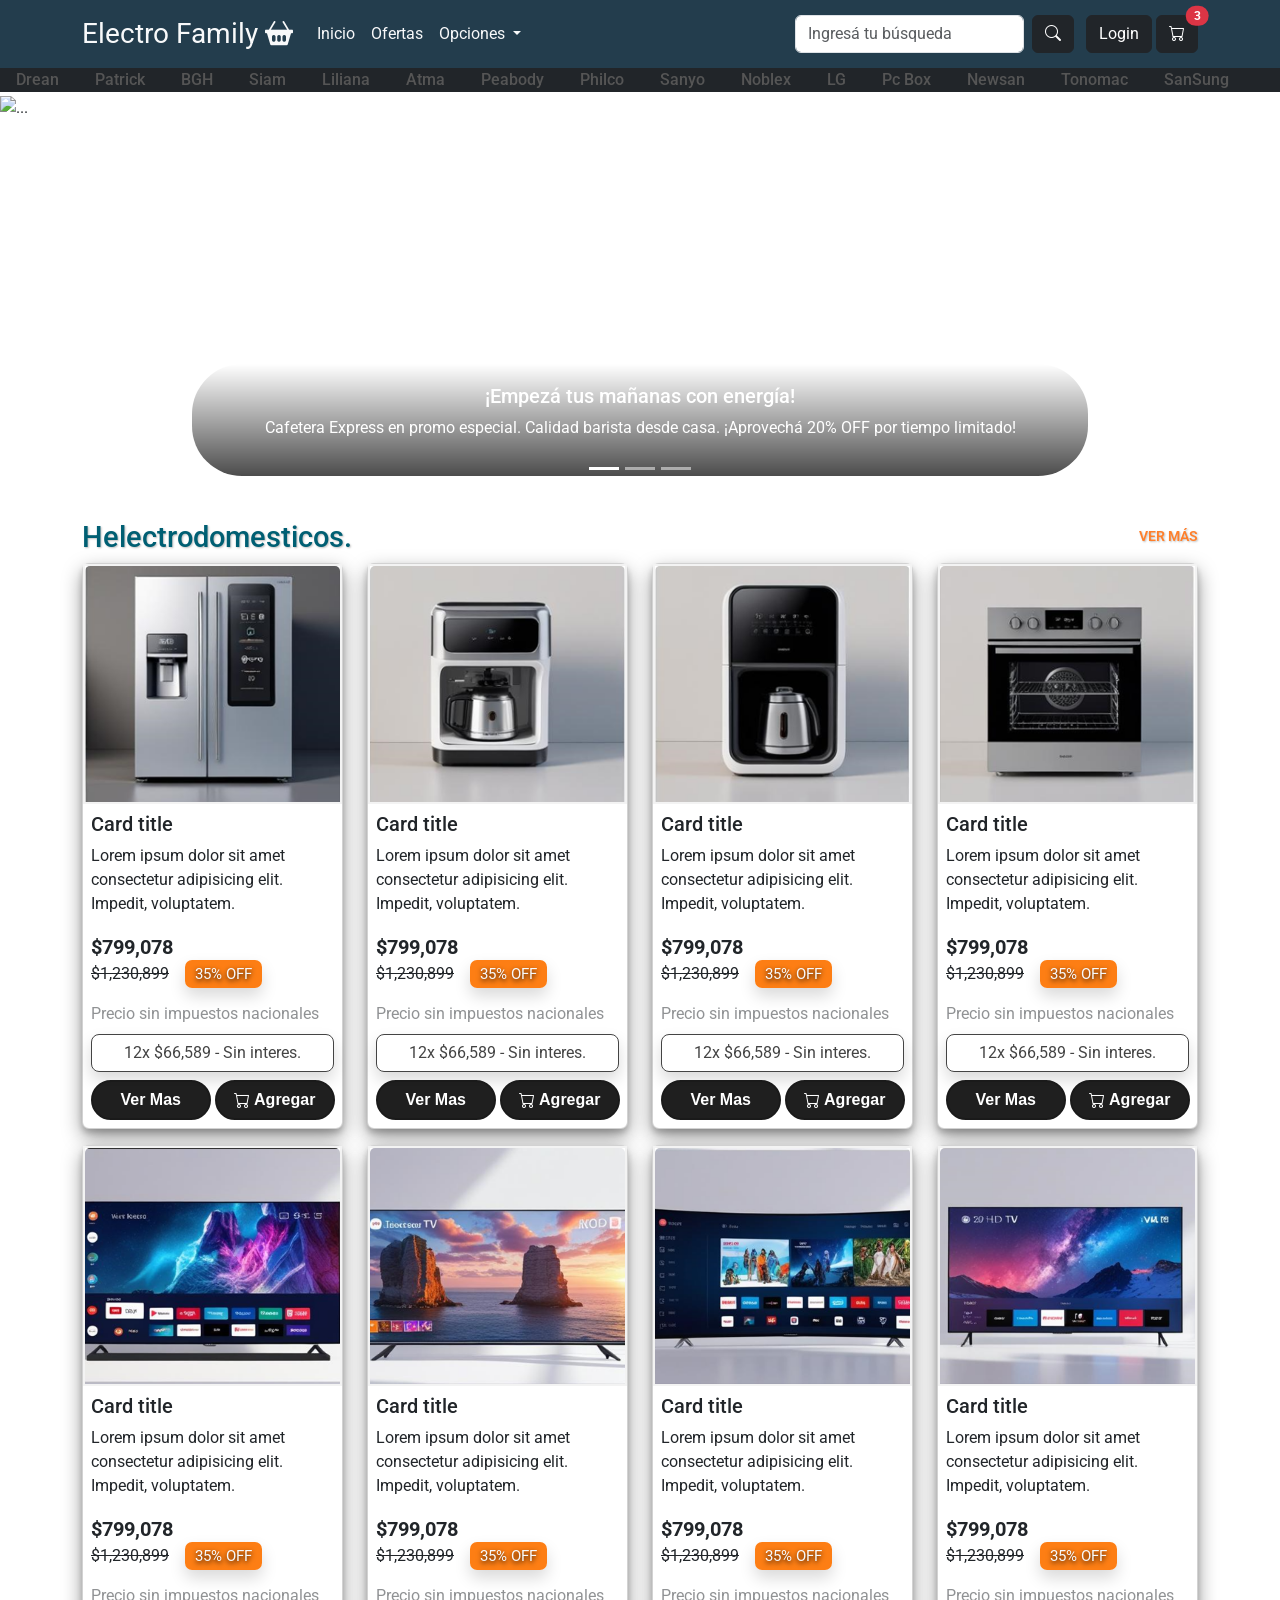
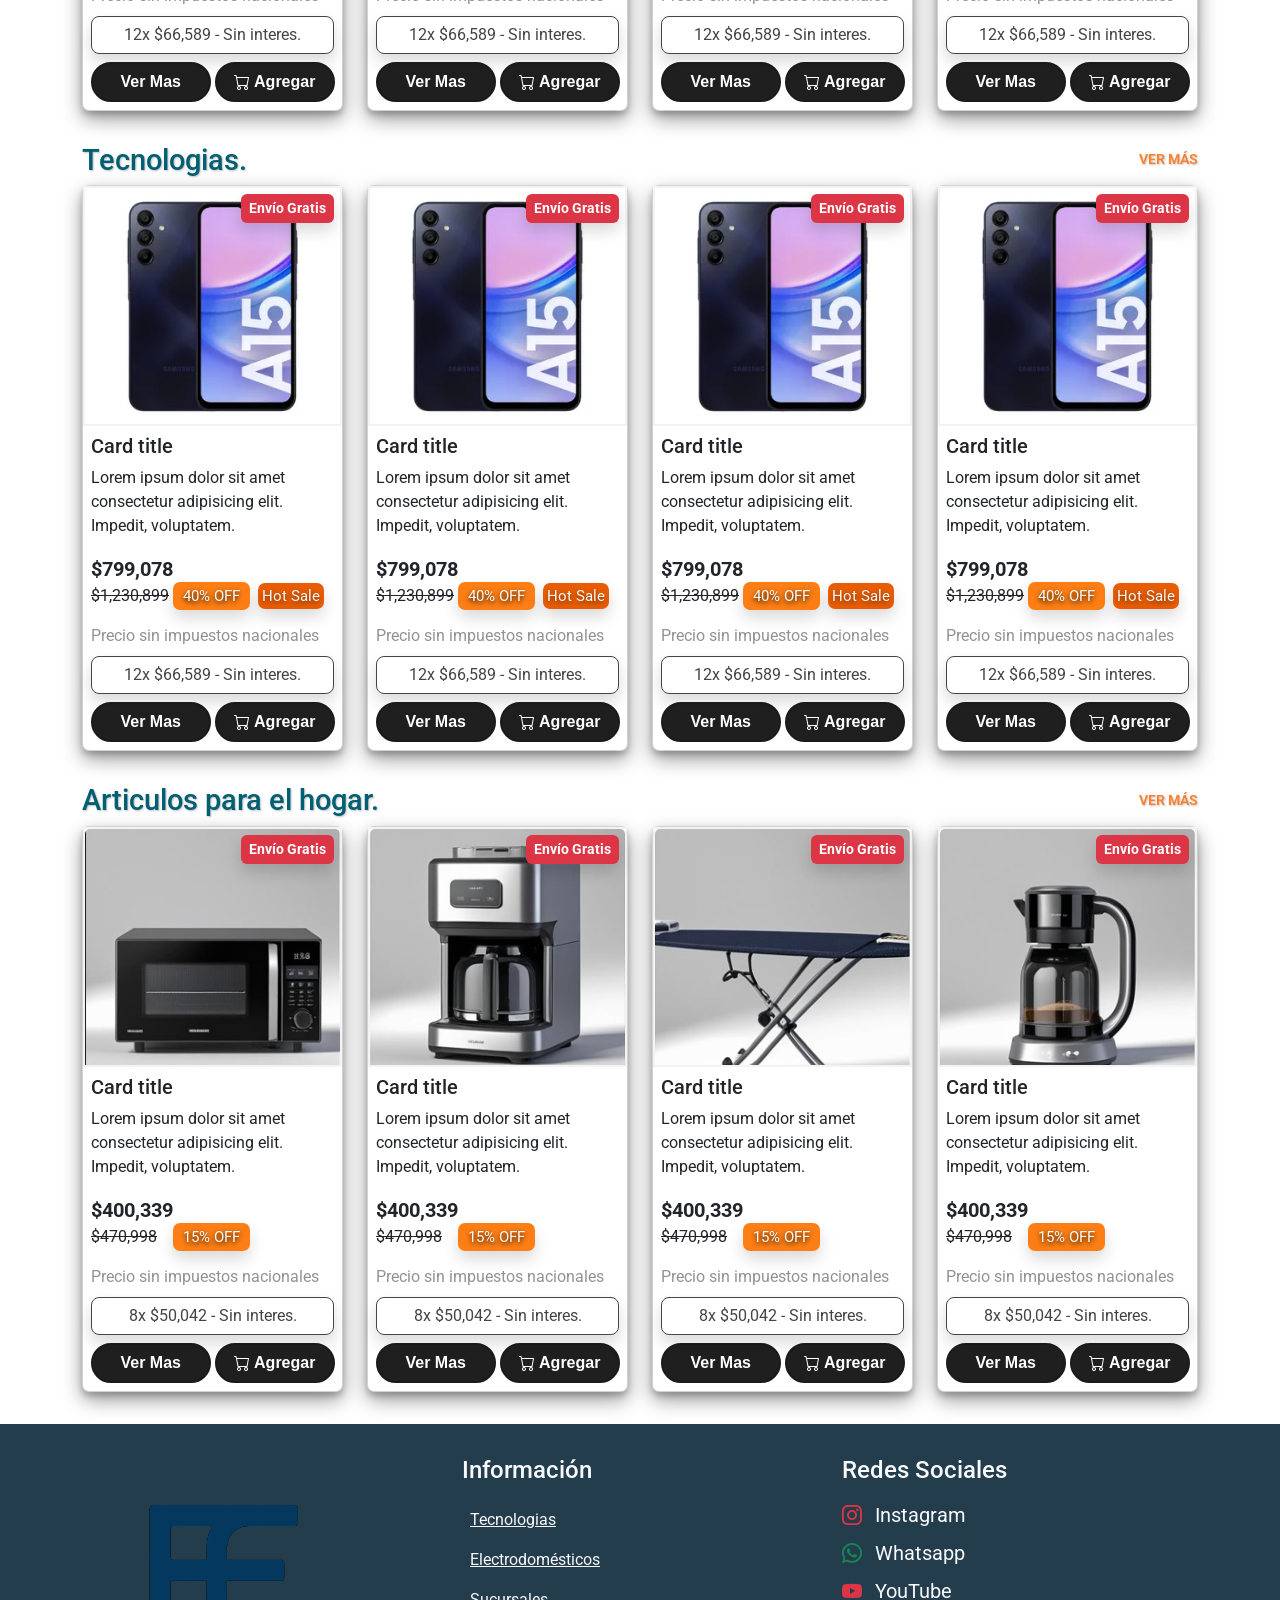
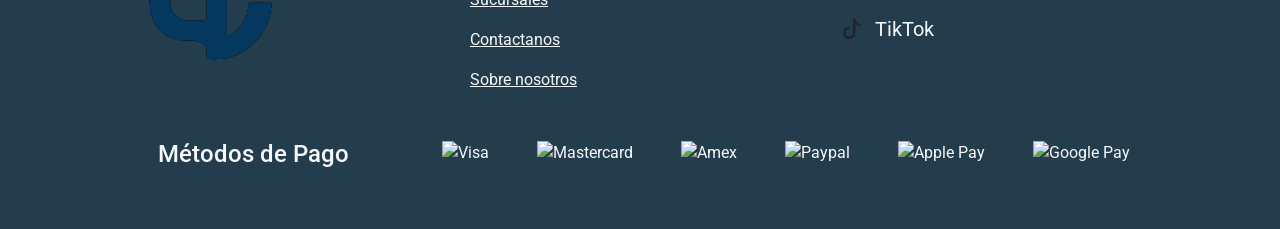
==== commit 105bde8a: "Se agrego modificasiones en las grillas,en los botones de las cards,se elimino btn registrate del na" ====
--- a/index.html
+++ b/index.html
@@ -89,7 +89,7 @@
                 placeholder="Ingresá tu búsqueda"
                 aria-label="Buscar"
               />
-              <button class="btn btn-outline-dark me-2" type="submit">
+              <button class="btn btn-dark me-2" type="submit">
                 <i class="bi bi-search"></i>
               </button>
               <button
@@ -100,27 +100,20 @@
               >
                 Login
               </button>
-              <a href="./pages/registro.html" class="btn btn-dark me-1"
-                >Register</a
+              <button
+                type="button"
+                class="btn btn-dark position-relative"
+                data-bs-toggle="modal"
+                data-bs-target="#modalCarrito"
               >
+                <i class="bi bi-cart"></i>
+                <span
+                  class="position-absolute top-0 start-100 translate-middle badge rounded-pill bg-danger overflow-hidden"
+                >
+                  3
+                </span>
+              </button>
             </form>
-          </div>
-
-          <!-- ÍCONO DE CARRITO -->
-          <div class="m-2">
-            <button
-              type="button"
-              class="btn btn-outline-dark position-relative"
-              data-bs-toggle="modal"
-              data-bs-target="#modalCarrito"
-            >
-              <i class="bi bi-cart"></i>
-              <span
-                class="position-absolute top-0 start-100 translate-middle badge rounded-pill bg-danger overflow-hidden"
-              >
-                3
-              </span>
-            </button>
           </div>
         </div>
       </nav>
@@ -145,7 +138,8 @@
       </div>
     </header>
 
-    <main class="container-fluid">
+    <main>
+      <!--Carousel-->
       <section class="mb-4 mt-1">
         <div
           id="carouselExampleIndicators"
@@ -240,15 +234,17 @@
         </div>
       </section>
       <!--Electrodomesticos-->
-      <section class="my-4">
-        <h1 class="display-6">Electrodomesticos</h1>
-      </section>
+
+      <div class="container titulo-seccion mt-4">
+        <h2>Helectrodomesticos.</h2>
+        <a href="#" class="ver-mas">VER MÁS</a>
+      </div>
 
       <!--Inicio grilla-->
-      <section class="my-2 px-3 py-2 rounded">
-        <div class="row bg-css-grilla">
-          <div class="col-12 col-md-6 col-lg-3 my-2 Cards-01">
-            <div class="card Cards-01">
+      <section class="container mb-2">
+        <div class="row">
+          <div class="col-12 col-md-4 col-lg-3 my-2">
+            <div class="card cards">
               <div class="img-container img-cards">
                 <img
                   src="/img/Screenshot_2.png"
@@ -256,9 +252,9 @@
                   alt="..."
                 />
               </div>
-              <div class="card-body">
-                <h5 class="card-title">Card title</h5>
-                <p class=">
+              <div class="p-2">
+                <h5 class="card-title">Card title</h5>
+                <p class="">
                   Lorem ipsum dolor sit amet consectetur adipisicing elit.
                   Impedit, voluptatem.
                 </p>
@@ -278,22 +274,18 @@
                   </p>
                 </div>
                 <div class="d-flex justify-content-evenly">
-                  <a
-                    href="#"
-                    class="btn shadow text-nowrap text-center me-1 btn-cards"
-                    >Ver Mas
-                  </a>
-                  <a
-                    href="#"
-                    class="btn shadow text-nowrap text-center btn-cards"
-                    ><i class="bi bi-cart"></i> Agregar
-                  </a>
-                </div>
-              </div>
-            </div>
-          </div>
-          <div class="col-12 col-md-6 col-lg-3 my-2">
-            <div class="card shadow">
+                  <a href="#" class="button-27 text-nowrap text-center me-1"
+                    >Ver Mas
+                  </a>
+                  <a href="#" class="button-27 text-nowrap text-center"
+                    ><i class="bi bi-cart"></i> Agregar
+                  </a>
+                </div>
+              </div>
+            </div>
+          </div>
+          <div class="col-12 col-md-4 col-lg-3 my-2">
+            <div class="card cards">
               <div class="img-container img-cards">
                 <img
                   src="/img/Screenshot_3.png"
@@ -301,9 +293,9 @@
                   alt="..."
                 />
               </div>
-              <div class="card-body">
-                <h5 class="card-title">Card title</h5>
-                <p class=">
+              <div class="p-2">
+                <h5 class="card-title">Card title</h5>
+                <p class="">
                   Lorem ipsum dolor sit amet consectetur adipisicing elit.
                   Impedit, voluptatem.
                 </p>
@@ -321,22 +313,18 @@
                   12x $66,589 - Sin interes.
                 </p>
                 <div class="d-flex justify-content-evenly">
-                  <a
-                    href="#"
-                    class="btn shadow text-nowrap text-center btn-cards me-1"
-                    >Ver Mas
-                  </a>
-                  <a
-                    href="#"
-                    class="btn shadow text-nowrap text-center btn-cards"
-                    ><i class="bi bi-cart"></i> Agregar
-                  </a>
-                </div>
-              </div>
-            </div>
-          </div>
-          <div class="col-12 col-md-6 col-lg-3 my-2">
-            <div class="card shadow">
+                  <a href="#" class="button-27 text-nowrap text-center me-1"
+                    >Ver Mas
+                  </a>
+                  <a href="#" class="button-27 text-nowrap text-center"
+                    ><i class="bi bi-cart"></i> Agregar
+                  </a>
+                </div>
+              </div>
+            </div>
+          </div>
+          <div class="col-12 col-md-4 col-lg-3 my-2">
+            <div class="card cards">
               <div class="img-container img-cards">
                 <img
                   src="/img/Screenshot_4.png"
@@ -344,9 +332,9 @@
                   alt="..."
                 />
               </div>
-              <div class="card-body">
-                <h5 class="card-title">Card title</h5>
-                <p class=">
+              <div class="p-2">
+                <h5 class="card-title">Card title</h5>
+                <p class="">
                   Lorem ipsum dolor sit amet consectetur adipisicing elit.
                   Impedit, voluptatem.
                 </p>
@@ -364,22 +352,18 @@
                   12x $66,589 - Sin interes.
                 </p>
                 <div class="d-flex justify-content-evenly">
-                  <a
-                    href="#"
-                    class="btn shadow text-nowrap text-center btn-cards me-1"
-                    >Ver Mas
-                  </a>
-                  <a
-                    href="#"
-                    class="btn shadow text-nowrap text-center btn-cards"
-                    ><i class="bi bi-cart"></i> Agregar
-                  </a>
-                </div>
-              </div>
-            </div>
-          </div>
-          <div class="col-12 col-md-6 col-lg-3 my-2 d-block d-md-none d-lg-block">
-            <div class="card shadow">
+                  <a href="#" class="button-27 text-nowrap text-center me-1"
+                    >Ver Mas
+                  </a>
+                  <a href="#" class="button-27 text-nowrap text-center"
+                    ><i class="bi bi-cart"></i> Agregar
+                  </a>
+                </div>
+              </div>
+            </div>
+          </div>
+          <div class="col-12 col-md-4 col-lg-3 my-2">
+            <div class="card cards">
               <div class="img-container img-cards">
                 <img
                   src="/img/Screenshot_12.png"
@@ -387,9 +371,9 @@
                   alt="..."
                 />
               </div>
-              <div class="card-body">
-                <h5 class="card-title">Card title</h5>
-                <p class=">
+              <div class="p-2">
+                <h5 class="card-title">Card title</h5>
+                <p class="">
                   Lorem ipsum dolor sit amet consectetur adipisicing elit.
                   Impedit, voluptatem.
                 </p>
@@ -407,24 +391,18 @@
                   12x $66,589 - Sin interes.
                 </p>
                 <div class="d-flex justify-content-evenly">
-                  <a
-                    href="#"
-                    class="btn shadow text-nowrap text-center btn-cards me-1"
-                    >Ver Mas
-                  </a>
-                  <a
-                    href="#"
-                    class="btn shadow text-nowrap text-center btn-cards"
-                    ><i class="bi bi-cart"></i> Agregar
-                  </a>
-                </div>
-              </div>
-            </div>
-          </div>
-        </div>
-        <div class="row bg-css-grilla">
-          <div class="col-12 col-md-6 col-lg-3 my-2">
-            <div class="card shadow">
+                  <a href="#" class="button-27 text-nowrap text-center me-1"
+                    >Ver Mas
+                  </a>
+                  <a href="#" class="button-27 text-nowrap text-center"
+                    ><i class="bi bi-cart"></i> Agregar
+                  </a>
+                </div>
+              </div>
+            </div>
+          </div>
+          <div class="col-12 col-md-4 col-lg-3 my-2">
+            <div class="card cards">
               <div class="img-container img-cards">
                 <img
                   src="/img/Screenshot_tvled1.png"
@@ -432,9 +410,9 @@
                   alt="..."
                 />
               </div>
-              <div class="card-body">
-                <h5 class="card-title">Card title</h5>
-                <p class=">
+              <div class="p-2">
+                <h5 class="card-title">Card title</h5>
+                <p class="">
                   Lorem ipsum dolor sit amet consectetur adipisicing elit.
                   Impedit, voluptatem.
                 </p>
@@ -452,22 +430,18 @@
                   12x $66,589 - Sin interes.
                 </p>
                 <div class="d-flex justify-content-evenly">
-                  <a
-                    href="#"
-                    class="btn shadow text-nowrap text-center btn-cards me-1"
-                    >Ver Mas
-                  </a>
-                  <a
-                    href="#"
-                    class="btn shadow text-nowrap text-center btn-cards"
-                    ><i class="bi bi-cart"></i> Agregar
-                  </a>
-                </div>
-              </div>
-            </div>
-          </div>
-          <div class="col-12 col-md-6 col-lg-3 my-2">
-            <div class="card shadow">
+                  <a href="#" class="button-27 text-nowrap text-center me-1"
+                    >Ver Mas
+                  </a>
+                  <a href="#" class="button-27 text-nowrap text-center"
+                    ><i class="bi bi-cart"></i> Agregar
+                  </a>
+                </div>
+              </div>
+            </div>
+          </div>
+          <div class="col-12 col-md-4 col-lg-3 my-2">
+            <div class="card cards">
               <div class="img-container img-cards">
                 <img
                   src="/img/Screenshot_tvled2.png"
@@ -475,9 +449,9 @@
                   alt="..."
                 />
               </div>
-              <div class="card-body">
-                <h5 class="card-title">Card title</h5>
-                <p class=">
+              <div class="p-2">
+                <h5 class="card-title">Card title</h5>
+                <p class="">
                   Lorem ipsum dolor sit amet consectetur adipisicing elit.
                   Impedit, voluptatem.
                 </p>
@@ -495,22 +469,18 @@
                   12x $66,589 - Sin interes.
                 </p>
                 <div class="d-flex justify-content-evenly">
-                  <a
-                    href="#"
-                    class="btn shadow text-nowrap text-center btn-cards me-1"
-                    >Ver Mas
-                  </a>
-                  <a
-                    href="#"
-                    class="btn shadow text-nowrap text-center btn-cards"
-                    ><i class="bi bi-cart"></i> Agregar
-                  </a>
-                </div>
-              </div>
-            </div>
-          </div>
-          <div class="col-12 col-md-6 col-lg-3 my-2">
-            <div class="card shadow">
+                  <a href="#" class="button-27 text-nowrap text-center me-1"
+                    >Ver Mas
+                  </a>
+                  <a href="#" class="button-27 text-nowrap text-center"
+                    ><i class="bi bi-cart"></i> Agregar
+                  </a>
+                </div>
+              </div>
+            </div>
+          </div>
+          <div class="col-12 col-md-4 col-lg-3 my-2">
+            <div class="card cards">
               <div class="img-container img-cards">
                 <img
                   src="/img/Screenshot_tvled3.png"
@@ -518,9 +488,9 @@
                   alt="..."
                 />
               </div>
-              <div class="card-body">
-                <h5 class="card-title">Card title</h5>
-                <p class=">
+              <div class="p-2">
+                <h5 class="card-title">Card title</h5>
+                <p class="">
                   Lorem ipsum dolor sit amet consectetur adipisicing elit.
                   Impedit, voluptatem.
                 </p>
@@ -538,22 +508,18 @@
                   12x $66,589 - Sin interes.
                 </p>
                 <div class="d-flex justify-content-evenly">
-                  <a
-                    href="#"
-                    class="btn shadow text-nowrap text-center btn-cards me-1"
-                    >Ver Mas
-                  </a>
-                  <a
-                    href="#"
-                    class="btn shadow text-nowrap text-center btn-cards"
-                    ><i class="bi bi-cart"></i> Agregar
-                  </a>
-                </div>
-              </div>
-            </div>
-          </div>
-          <div class="col-12 col-md-6 col-lg-3 my-2 d-block d-md-none d-lg-block">
-            <div class="card shadow">
+                  <a href="#" class="button-27 text-nowrap text-center me-1"
+                    >Ver Mas
+                  </a>
+                  <a href="#" class="button-27 text-nowrap text-center"
+                    ><i class="bi bi-cart"></i> Agregar
+                  </a>
+                </div>
+              </div>
+            </div>
+          </div>
+          <div class="col-12 col-md-4 col-lg-3 my-2">
+            <div class="card cards">
               <div class="img-container img-cards">
                 <img
                   src="/img/Screenshot_tvled4.png"
@@ -561,9 +527,9 @@
                   alt="..."
                 />
               </div>
-              <div class="card-body">
-                <h5 class="card-title">Card title</h5>
-                <p class=">
+              <div class="p-2">
+                <h5 class="card-title">Card title</h5>
+                <p class="">
                   Lorem ipsum dolor sit amet consectetur adipisicing elit.
                   Impedit, voluptatem.
                 </p>
@@ -581,14 +547,10 @@
                   12x $66,589 - Sin interes.
                 </p>
                 <div class="d-flex justify-content-evenly">
-                  <a
-                    href="#"
-                    class="btn shadow text-nowrap text-center btn-cards me-1"
-                    >Ver Mas
-                  </a>
-                  <a
-                    href="#"
-                    class="btn shadow text-nowrap text-center btn-cards"
+                  <a href="#" class="button-27 text-nowrap text-center me-1"
+                    >Ver Mas
+                  </a>
+                  <a href="#" class="button-27 text-nowrap text-center"
                     ><i class="bi bi-cart"></i> Agregar
                   </a>
                 </div>
@@ -599,15 +561,16 @@
       </section>
 
       <!--Tecnología-->
-      <section class="my-4">
-        <h1 class="display-6">Tecnología</h1>
-      </section>
-
-      <section class="my-4 bg-css-grilla px-3 py-2 rounded">
+      <div class="container titulo-seccion mt-4">
+        <h2>Tecnologias.</h2>
+        <a href="#" class="ver-mas">VER MÁS</a>
+      </div>
+
+      <section class="container mb-4">
         <div class="row">
-          <div class="col-12 col-md-6 col-lg-3 my-2">
-            <div class="card shadow">
-              <div class="position-relative  img-container img-cards">
+          <div class="col-12 col-md-4 col-lg-3 my-2">
+            <div class="card cards">
+              <div class="position-relative img-container img-cards">
                 <img
                   src="/img/sm-a155_galaxy-a15-lte_blue-black_front.webp"
                   class="card-img-top"
@@ -619,9 +582,9 @@
               >
                 Envío Gratis
               </div>
-              <div class="card-body">
-                <h5 class="card-title">Card title</h5>
-                <p class=">
+              <div class="p-2">
+                <h5 class="card-title">Card title</h5>
+                <p class="">
                   Lorem ipsum dolor sit amet consectetur adipisicing elit.
                   Impedit, voluptatem.
                 </p>
@@ -640,23 +603,19 @@
                   12x $66,589 - Sin interes.
                 </p>
                 <div class="d-flex justify-content-evenly">
-                  <a
-                    href="#"
-                    class="btn shadow text-nowrap text-center btn-cards me-1"
-                    >Ver Mas
-                  </a>
-                  <a
-                    href="#"
-                    class="btn shadow text-nowrap text-center btn-cards"
-                    ><i class="bi bi-cart"></i> Agregar
-                  </a>
-                </div>
-              </div>
-            </div>
-          </div>
-          <div class="col-12 col-md-6 col-lg-3 my-2">
-            <div class="card shadow">
-              <div class="position-relative  img-container img-cards">
+                  <a href="#" class="button-27 text-nowrap text-center me-1"
+                    >Ver Mas
+                  </a>
+                  <a href="#" class="button-27 text-nowrap text-center"
+                    ><i class="bi bi-cart"></i> Agregar
+                  </a>
+                </div>
+              </div>
+            </div>
+          </div>
+          <div class="col-12 col-md-4 col-lg-3 my-2">
+            <div class="card cards">
+              <div class="position-relative img-container img-cards">
                 <img
                   src="/img/sm-a155_galaxy-a15-lte_blue-black_front.webp"
                   class="card-img-top"
@@ -668,9 +627,9 @@
               >
                 Envío Gratis
               </div>
-              <div class="card-body">
-                <h5 class="card-title">Card title</h5>
-                <p class=">
+              <div class="p-2">
+                <h5 class="card-title">Card title</h5>
+                <p class="">
                   Lorem ipsum dolor sit amet consectetur adipisicing elit.
                   Impedit, voluptatem.
                 </p>
@@ -689,23 +648,19 @@
                   12x $66,589 - Sin interes.
                 </p>
                 <div class="d-flex justify-content-evenly">
-                  <a
-                    href="#"
-                    class="btn shadow text-nowrap text-center btn-cards me-1"
-                    >Ver Mas
-                  </a>
-                  <a
-                    href="#"
-                    class="btn shadow text-nowrap text-center btn-cards"
-                    ><i class="bi bi-cart"></i> Agregar
-                  </a>
-                </div>
-              </div>
-            </div>
-          </div>
-          <div class="col-12 col-md-6 col-lg-3 my-2">
-            <div class="card shadow">
-              <div class="position-relative  img-container img-cards">
+                  <a href="#" class="button-27 text-nowrap text-center me-1"
+                    >Ver Mas
+                  </a>
+                  <a href="#" class="button-27 text-nowrap text-center"
+                    ><i class="bi bi-cart"></i> Agregar
+                  </a>
+                </div>
+              </div>
+            </div>
+          </div>
+          <div class="col-12 col-md-4 col-lg-3 my-2">
+            <div class="card cards">
+              <div class="position-relative img-container img-cards">
                 <img
                   src="/img/sm-a155_galaxy-a15-lte_blue-black_front.webp"
                   class="card-img-top"
@@ -717,9 +672,9 @@
               >
                 Envío Gratis
               </div>
-              <div class="card-body">
-                <h5 class="card-title">Card title</h5>
-                <p class=">
+              <div class="p-2">
+                <h5 class="card-title">Card title</h5>
+                <p class="">
                   Lorem ipsum dolor sit amet consectetur adipisicing elit.
                   Impedit, voluptatem.
                 </p>
@@ -738,14 +693,10 @@
                   12x $66,589 - Sin interes.
                 </p>
                 <div class="d-flex justify-content-evenly">
-                  <a
-                    href="#"
-                    class="btn shadow text-nowrap text-center btn-cards me-1"
-                    >Ver Mas
-                  </a>
-                  <a
-                    href="#"
-                    class="btn shadow text-nowrap text-center btn-cards"
+                  <a href="#" class="button-27 text-nowrap text-center me-1"
+                    >Ver Mas
+                  </a>
+                  <a href="#" class="button-27 text-nowrap text-center"
                     ><i class="bi bi-cart"></i> Agregar
                   </a>
                 </div>
@@ -753,10 +704,10 @@
             </div>
           </div>
           <div
-            class="col-12 col-md-6 col-lg-3 my-2 d-block d-md-none d-lg-block"
+            class="col-12 col-md-4 col-lg-3 my-2 d-block d-md-none d-lg-block"
           >
-            <div class="card shadow">
-              <div class="position-relative  img-container img-cards">
+            <div class="card cards">
+              <div class="position-relative img-container img-cards">
                 <img
                   src="/img/sm-a155_galaxy-a15-lte_blue-black_front.webp"
                   class="card-img-top"
@@ -768,9 +719,9 @@
               >
                 Envío Gratis
               </div>
-              <div class="card-body">
-                <h5 class="card-title">Card title</h5>
-                <p class=">
+              <div class="p-2">
+                <h5 class="card-title">Card title</h5>
+                <p class="">
                   Lorem ipsum dolor sit amet consectetur adipisicing elit.
                   Impedit, voluptatem.
                 </p>
@@ -789,14 +740,10 @@
                   12x $66,589 - Sin interes.
                 </p>
                 <div class="d-flex justify-content-evenly">
-                  <a
-                    href="#"
-                    class="btn shadow text-nowrap text-center btn-cards me-1"
-                    >Ver Mas
-                  </a>
-                  <a
-                    href="#"
-                    class="btn shadow text-nowrap text-center btn-cards"
+                  <a href="#" class="button-27 text-nowrap text-center me-1"
+                    >Ver Mas
+                  </a>
+                  <a href="#" class="button-27 text-nowrap text-center"
                     ><i class="bi bi-cart"></i> Agregar
                   </a>
                 </div>
@@ -807,15 +754,16 @@
       </section>
 
       <!--Artículos para el hogar-->
-      <section class="my-4">
-        <h1 class="display-6">Artículos para el hogar</h1>
-      </section>
-
-      <section class="my-4 bg-css-grilla px-3 py-2 rounded">
+      <div class="container titulo-seccion mt-4">
+        <h2>Articulos para el hogar.</h2>
+        <a href="#" class="ver-mas">VER MÁS</a>
+      </div>
+
+      <section class="container mb-4">
         <div class="row">
-          <div class="col-12 col-md-6 col-lg-3 my-2">
-            <div class="card shadow">
-              <div class="position-relative  img-container img-cards">
+          <div class="col-12 col-md-4 col-lg-3 my-2">
+            <div class="card cards">
+              <div class="position-relative img-container img-cards">
                 <img
                   src="/img/Screenshot_hogar3.png"
                   class="card-img-top"
@@ -827,9 +775,9 @@
               >
                 Envío Gratis
               </div>
-              <div class="card-body">
-                <h5 class="card-title">Card title</h5>
-                <p class=">
+              <div class="p-2">
+                <h5 class="card-title">Card title</h5>
+                <p class="">
                   Lorem ipsum dolor sit amet consectetur adipisicing elit.
                   Impedit, voluptatem.
                 </p>
@@ -847,23 +795,19 @@
                   8x $50,042 - Sin interes.
                 </p>
                 <div class="d-flex justify-content-evenly">
-                  <a
-                    href="#"
-                    class="btn shadow text-nowrap text-center btn-cards me-1"
-                    >Ver Mas
-                  </a>
-                  <a
-                    href="#"
-                    class="btn shadow text-nowrap text-center btn-cards"
-                    ><i class="bi bi-cart"></i> Agregar
-                  </a>
-                </div>
-              </div>
-            </div>
-          </div>
-          <div class="col-12 col-md-6 col-lg-3 my-2">
-            <div class="card shadow">
-              <div class="position-relative  img-container img-cards">
+                  <a href="#" class="button-27 text-nowrap text-center me-1"
+                    >Ver Mas
+                  </a>
+                  <a href="#" class="button-27 text-nowrap text-center"
+                    ><i class="bi bi-cart"></i> Agregar
+                  </a>
+                </div>
+              </div>
+            </div>
+          </div>
+          <div class="col-12 col-md-4 col-lg-3 my-2">
+            <div class="card cards">
+              <div class="position-relative img-container img-cards">
                 <img
                   src="/img/Screenshot_hogar.png"
                   class="card-img-top"
@@ -875,9 +819,9 @@
               >
                 Envío Gratis
               </div>
-              <div class="card-body">
-                <h5 class="card-title">Card title</h5>
-                <p class=">
+              <div class="p-2">
+                <h5 class="card-title">Card title</h5>
+                <p class="">
                   Lorem ipsum dolor sit amet consectetur adipisicing elit.
                   Impedit, voluptatem.
                 </p>
@@ -895,23 +839,19 @@
                   8x $50,042 - Sin interes.
                 </p>
                 <div class="d-flex justify-content-evenly">
-                  <a
-                    href="#"
-                    class="btn shadow text-nowrap text-center btn-cards me-1"
-                    >Ver Mas
-                  </a>
-                  <a
-                    href="#"
-                    class="btn shadow text-nowrap text-center btn-cards"
-                    ><i class="bi bi-cart"></i> Agregar
-                  </a>
-                </div>
-              </div>
-            </div>
-          </div>
-          <div class="col-12 col-md-6 col-lg-3 my-2">
-            <div class="card shadow">
-              <div class="position-relative  img-container img-cards">
+                  <a href="#" class="button-27 text-nowrap text-center me-1"
+                    >Ver Mas
+                  </a>
+                  <a href="#" class="button-27 text-nowrap text-center"
+                    ><i class="bi bi-cart"></i> Agregar
+                  </a>
+                </div>
+              </div>
+            </div>
+          </div>
+          <div class="col-12 col-md-4 col-lg-3 my-2">
+            <div class="card cards">
+              <div class="position-relative img-container img-cards">
                 <img
                   src="/img/Screenshot_hogar5.png"
                   class="card-img-top"
@@ -923,9 +863,9 @@
               >
                 Envío Gratis
               </div>
-              <div class="card-body">
-                <h5 class="card-title">Card title</h5>
-                <p class=">
+              <div class="p-2">
+                <h5 class="card-title">Card title</h5>
+                <p class="">
                   Lorem ipsum dolor sit amet consectetur adipisicing elit.
                   Impedit, voluptatem.
                 </p>
@@ -943,14 +883,10 @@
                   8x $50,042 - Sin interes.
                 </p>
                 <div class="d-flex justify-content-evenly">
-                  <a
-                    href="#"
-                    class="btn shadow text-nowrap text-center btn-cards me-1"
-                    >Ver Mas
-                  </a>
-                  <a
-                    href="#"
-                    class="btn shadow text-nowrap text-center btn-cards"
+                  <a href="#" class="button-27 text-nowrap text-center me-1"
+                    >Ver Mas
+                  </a>
+                  <a href="#" class="button-27 text-nowrap text-center"
                     ><i class="bi bi-cart"></i> Agregar
                   </a>
                 </div>
@@ -958,10 +894,10 @@
             </div>
           </div>
           <div
-            class="col-12 col-md-6 col-lg-3 my-2 d-block d-md-none d-lg-block"
+            class="col-12 col-md-4 col-lg-3 my-2 d-block d-md-none d-lg-block"
           >
-            <div class="card shadow">
-              <div class="position-relative  img-container img-cards">
+            <div class="card cards">
+              <div class="position-relative img-container img-cards">
                 <img
                   src="/img/Screenshot_hogar2.png"
                   class="card-img-top"
@@ -973,9 +909,9 @@
               >
                 Envío Gratis
               </div>
-              <div class="card-body">
-                <h5 class="card-title">Card title</h5>
-                <p class=">
+              <div class="p-2">
+                <h5 class="card-title">Card title</h5>
+                <p class="">
                   Lorem ipsum dolor sit amet consectetur adipisicing elit.
                   Impedit, voluptatem.
                 </p>
@@ -993,14 +929,10 @@
                   8x $50,042 - Sin interes.
                 </p>
                 <div class="d-flex justify-content-evenly">
-                  <a
-                    href="#"
-                    class="btn shadow text-nowrap text-center btn-cards me-1"
-                    >Ver Mas
-                  </a>
-                  <a
-                    href="#"
-                    class="btn shadow text-nowrap text-center btn-cards"
+                  <a href="#" class="button-27 text-nowrap text-center me-1"
+                    >Ver Mas
+                  </a>
+                  <a href="#" class="button-27 text-nowrap text-center"
                     ><i class="bi bi-cart"></i> Agregar
                   </a>
                 </div>
@@ -1009,42 +941,6 @@
           </div>
         </div>
       </section>
-
-      <!--<section class="container my-2">
-        <h5 class="text-dark">Publicidad</h5>
-        <div class="row">
-          <div class="col-12 col-md-4 col-lg-4 border bg-dark shadow rounded-1">
-            <div class="card">
-              <div class="img-container img-cards">
-                <img src="..." class="card-img-top" alt="..." />
-              </div>
-            </div>
-            <img src=" alt=" class=" />
-          </div>
-
-          <div
-            class="col-12 col-md-4 col-lg-4 border bg-dark shadow rounded-1 d-none d-md-block"
-          >
-            <div class="card">
-              <div class="img-container img-cards">
-                <img src="..." class="card-img-top" alt="..." />
-              </div>
-            </div>
-            <img src=" alt=" class=" />
-          </div>
-
-          <div
-            class="col-12 col-md-4 col-lg-4 border bg-dark shadow rounded-1 d-none d-md-block"
-          >
-            <div class="card">
-              <div class="img-container img-cards">
-                <img src="..." class="card-img-top" alt="..." />
-              </div>
-            </div>
-            <img src=" alt=" class=" />
-          </div>
-        </div>
-      </section>-->
 
       <!--Modal-->
       <section>
@@ -1134,22 +1030,22 @@
           aria-hidden="true"
         >
           <div class="modal-dialog">
-            <div class="modal-content bg-dark">
-              <div class="modal-header">
-                <h1 class="modal-title fs-5 text-light" id="exampleModalLabel">
-                  Iniciar Sesion
+            <div class="modal-content bg-dark text-light">
+              <div class="modal-header border-0">
+                <h1 class="modal-title fs-5" id="exampleModalLabel">
+                  Iniciar Sesión
                 </h1>
                 <button
                   type="button"
-                  class="btn-close"
+                  class="btn-close btn-close-white"
                   data-bs-dismiss="modal"
-                  aria-label="Close"
+                  aria-label="Cerrar"
                 ></button>
               </div>
               <div class="modal-body">
                 <form>
                   <div class="mb-3">
-                    <label for="email" class="form-label text-light"
+                    <label for="email" class="form-label"
                       >Correo electrónico</label
                     >
                     <input
@@ -1162,9 +1058,7 @@
                   </div>
 
                   <div class="mb-3">
-                    <label for="password" class="form-label text-light"
-                      >Contraseña</label
-                    >
+                    <label for="password" class="form-label">Contraseña</label>
                     <input
                       type="password"
                       class="form-control"
@@ -1177,15 +1071,27 @@
                   <button type="submit" class="btn btn-primary w-100 my-2">
                     Iniciar sesión
                   </button>
-                  <button type="submit" class="btn btn-info w-100 my-2">
-                    Iniciar con Google
+                  <button
+                    type="button"
+                    class="btn btn-outline-light w-100 mb-3"
+                  >
+                    <i class="bi bi-google me-2"></i> Iniciar con Google
                   </button>
                 </form>
-              </div>
-              <div class="modal-footer">
+
+                <div class="text-center mt-3">
+                  <small
+                    >¿No tenés una cuenta?
+                    <a href="#" class="text-info text-decoration-underline"
+                      >Registrate</a
+                    >
+                  </small>
+                </div>
+              </div>
+              <div class="modal-footer border-0">
                 <button
                   type="button"
-                  class="btn btn-secondary"
+                  class="btn btn-secondary w-100"
                   data-bs-dismiss="modal"
                 >
                   Cerrar
--- a/css/styles.css
+++ b/css/styles.css
@@ -1,14 +1,14 @@
-@import url('https://fonts.googleapis.com/css2?family=Roboto:ital,wght@0,100..900;1,100..900&display=swap');
+@import url("https://fonts.googleapis.com/css2?family=Roboto:ital,wght@0,100..900;1,100..900&display=swap");
 
 body {
   display: flex;
   flex-direction: column;
   min-height: 100vh;
-   font-family: "Roboto", sans-serif;
+  font-family: "Roboto", sans-serif;
 }
 
 /*Efecto-parallax*/
-body {
+.body {
   background-image: url("https://png.pngtree.com/background/20230520/original/pngtree-wallpapers-abstract-art-picture-image_2679300.jpg");
   background-attachment: fixed;
   background-size: cover;
@@ -20,7 +20,6 @@
   padding-right: 15px; /* Ajusta según el tamaño del scroll de tu navegador */
 }
 
-
 main {
   flex-wrap: 1;
 }
@@ -48,8 +47,8 @@
 }
 
 .efecto {
-  color: rgba(99, 74, 11, 0.966);
-  border: 1px solid rgb(218, 175, 32);
+  color: #444;
+  border: 1px solid #444;
   padding: 6px;
   border-radius: 8px;
   text-decoration: none;
@@ -76,10 +75,10 @@
 .Descuento {
   padding: 5px 10px;
   margin: 2px;
-  background-color: #d68910;
+  background-color: #fd7e14;
   border-radius: 7px;
   font-size: 15px;
-  text-shadow: 0px 2px 5px rgba(0, 0, 0, 0.5);
+  text-shadow: 0px 2px 5px rgba(0, 0, 0, 0.9);
 }
 .Des-hotsale {
   padding: 4px;
@@ -127,9 +126,9 @@
 }
 
 .img-container {
-  width: 100%;       /* Que ocupe todo el ancho de la card */
-  height: 200px;     /* Ajustá según el alto que quieras */
-  overflow: hidden;  /* Oculta lo que se salga del contenedor */
+  width: 100%; /* Que ocupe todo el ancho de la card */
+  height: 200px; /* Ajustá según el alto que quieras */
+  overflow: hidden; /* Oculta lo que se salga del contenedor */
   display: flex;
   align-items: center;
   justify-content: center;
@@ -141,7 +140,6 @@
   object-fit: cover; /* Cubre todo el contenedor sin deformarse */
 }
 
-
 .img-cards {
   width: 100%;
   height: 240px;
@@ -150,53 +148,50 @@
   border: 2px solid #f3f3f3;
 }
 
-
-
 /*botones*/
 
 .cards {
-    border-radius: 7px;
+  border-radius: 7px;
   box-shadow: 0 8px 20px rgba(0, 0, 0, 0.4), 0 4px 6px rgba(0, 0, 0, 0.2);
   transition: 300ms;
+  will-change: transform;
   &:hover {
     transform: scale(1.02);
     transition: 300ms;
   }
 }
 
-
 .tx-img3 {
-    
   box-shadow: 0 8px 20px rgba(0, 0, 0, 0.4), 0 4px 6px rgba(0, 0, 0, 0.2);
 }
 /*Botones*/
-
 
 /* CSS */
 .button-27 {
   appearance: none;
   background-color: #000000e0;
-  border: 2px solid #1A1A1A;
-  border-radius: 0.375rem;          /* 6px, medida Bootstrap */
+  border: 2px solid #1a1a1a;
+  border-radius: 20px; /* 6px, medida Bootstrap */
   box-sizing: border-box;
-  color: #FFFFFF;
+  color: #ffffff;
   cursor: pointer;
-  display: inline-flex;             /* flex para alinear ícono y texto */
-  align-items: center;              /* centrado vertical */
+  display: inline-flex; /* flex para alinear ícono y texto */
+  align-items: center; /* centrado vertical */
   justify-content: center;
-  gap: 0.25rem;                    /* espacio entre ícono y texto */
-  white-space: nowrap;             /* evita salto de línea */
-  font-family: Roobert,-apple-system,BlinkMacSystemFont,"Segoe UI",Helvetica,Arial,sans-serif,"Apple Color Emoji","Segoe UI Emoji","Segoe UI Symbol";
-  font-size: 1rem;                  /* 16px */
-  font-weight: 600;                 /* tu peso */
-  line-height: 1.5;                 /* Bootstrap */
+  gap: 0.25rem; /* espacio entre ícono y texto */
+  white-space: nowrap; /* evita salto de línea */
+  font-family: Roobert, -apple-system, BlinkMacSystemFont, "Segoe UI", Helvetica,
+    Arial, sans-serif, "Apple Color Emoji", "Segoe UI Emoji", "Segoe UI Symbol";
+  font-size: 1rem; /* 16px */
+  font-weight: 600; /* tu peso */
+  line-height: 1.5; /* Bootstrap */
   margin: 0;
   min-width: 0;
   outline: none;
-  padding: 0.375rem 0.75rem;        /* 6px 12px, medidas Bootstrap */
+  padding: 0.375rem 0.75rem; /* 6px 12px, medidas Bootstrap */
   text-align: center;
   text-decoration: none;
-  transition: all 300ms cubic-bezier(.23, 1, 0.32, 1);
+  transition: all 300ms cubic-bezier(0.23, 1, 0.32, 1);
   user-select: none;
   -webkit-user-select: none;
   touch-action: manipulation;
@@ -205,7 +200,7 @@
 }
 
 .button-27 i {
-  margin-right: 0;                 /* No hace falta margen extra, usamos gap */
+  margin-right: 0; /* No hace falta margen extra, usamos gap */
   font-size: 1rem;
   line-height: 1;
   display: inline-block;
@@ -226,9 +221,8 @@
 }
 
 .img-modal {
-    width: 60%;
-    height: auto;
-    
+  width: 60%;
+  height: auto;
 }
 
 .banner {
@@ -247,4 +241,32 @@
     transition: scale(1.3);
     transition: 600ms;
   }
-}+}
+
+/*nuevos*/
+
+.titulo-seccion {
+  display: flex;
+  justify-content: space-between;
+  align-items: center;
+}
+
+.titulo-seccion h2 {
+  font-size: 1.8rem;
+  color: #005f73; /* Azul profundo */
+  text-shadow: 1px 1px 2px rgba(0, 0, 0, 0.25);
+  margin: 0;
+}
+
+.ver-mas {
+  font-size: 0.9rem;
+  color: #ff7f2a; /* Naranja suave */
+  text-shadow: 1px 1px 2px rgba(0, 0, 0, 0.25);
+  text-decoration: none;
+  font-weight: 600;
+  transition: color 0.3s;
+}
+
+.ver-mas:hover {
+  color: #ff5500; /* Más fuerte al pasar el mouse */
+}
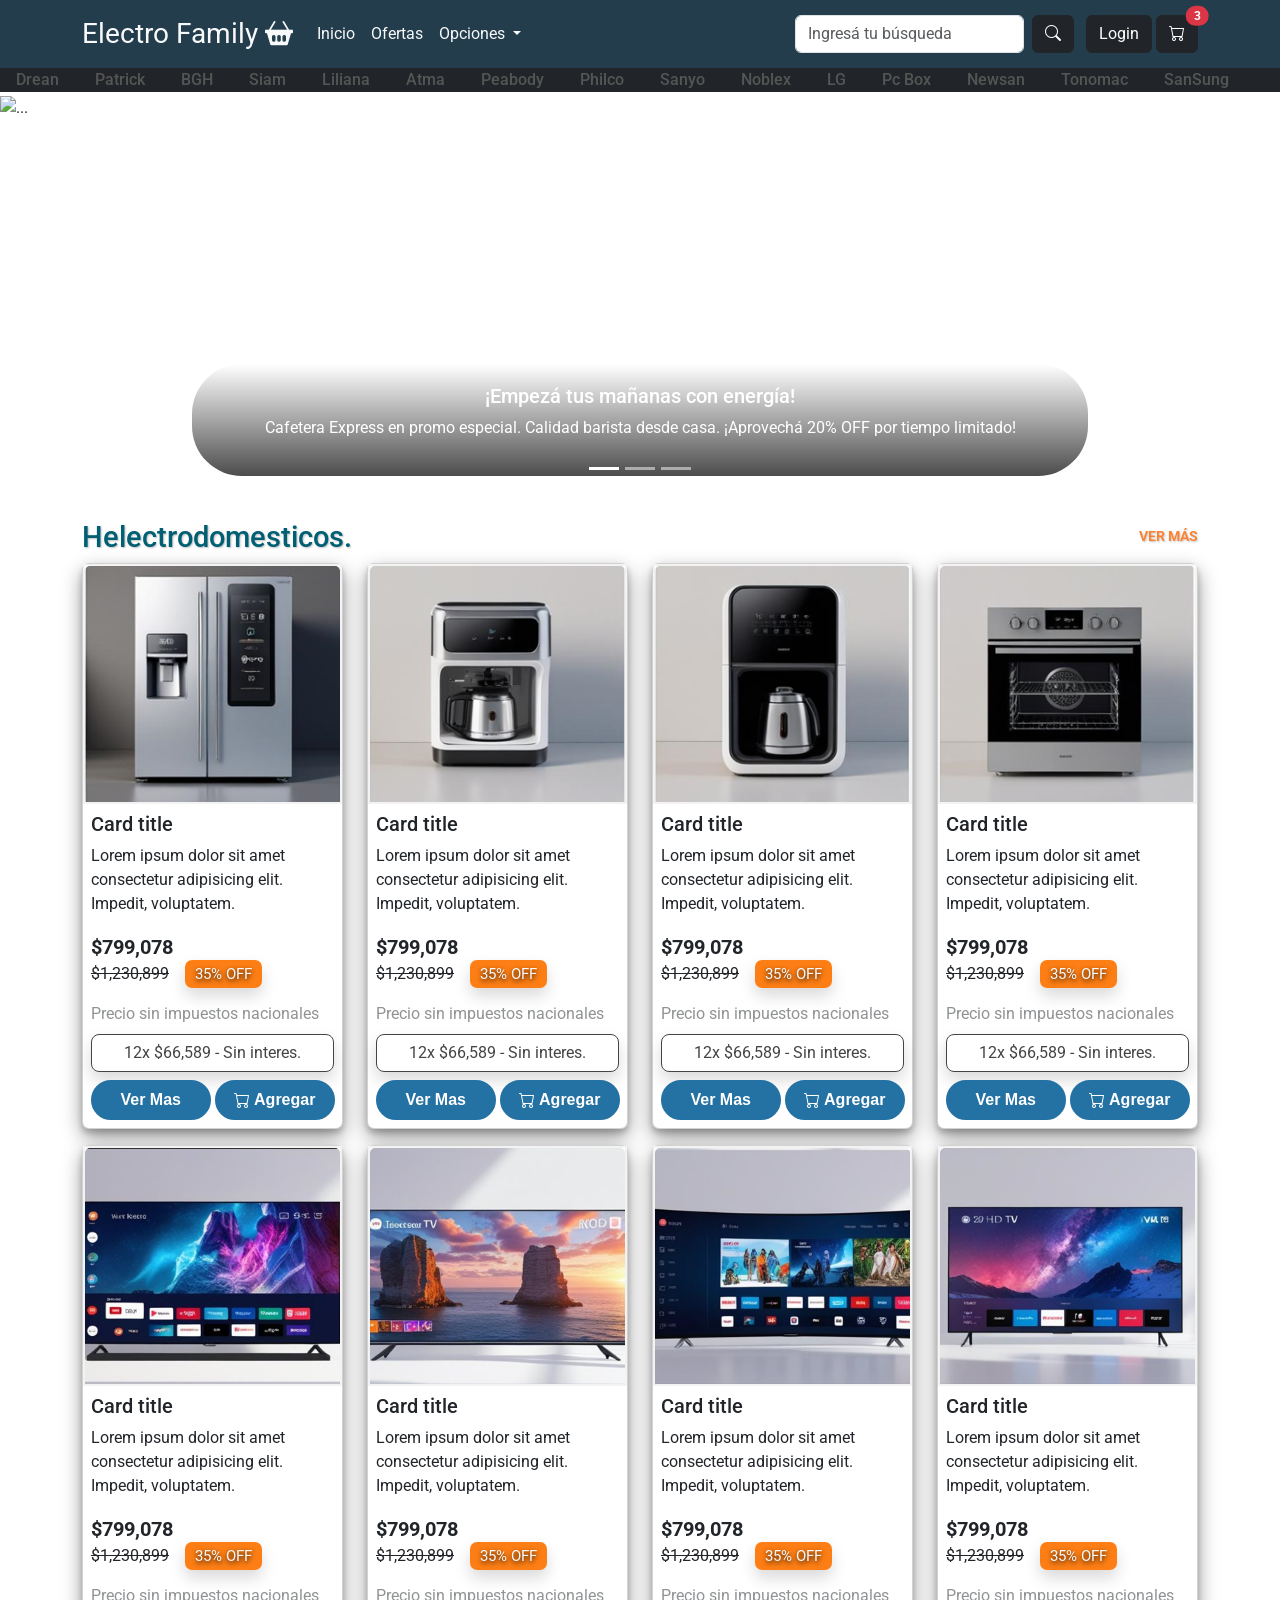
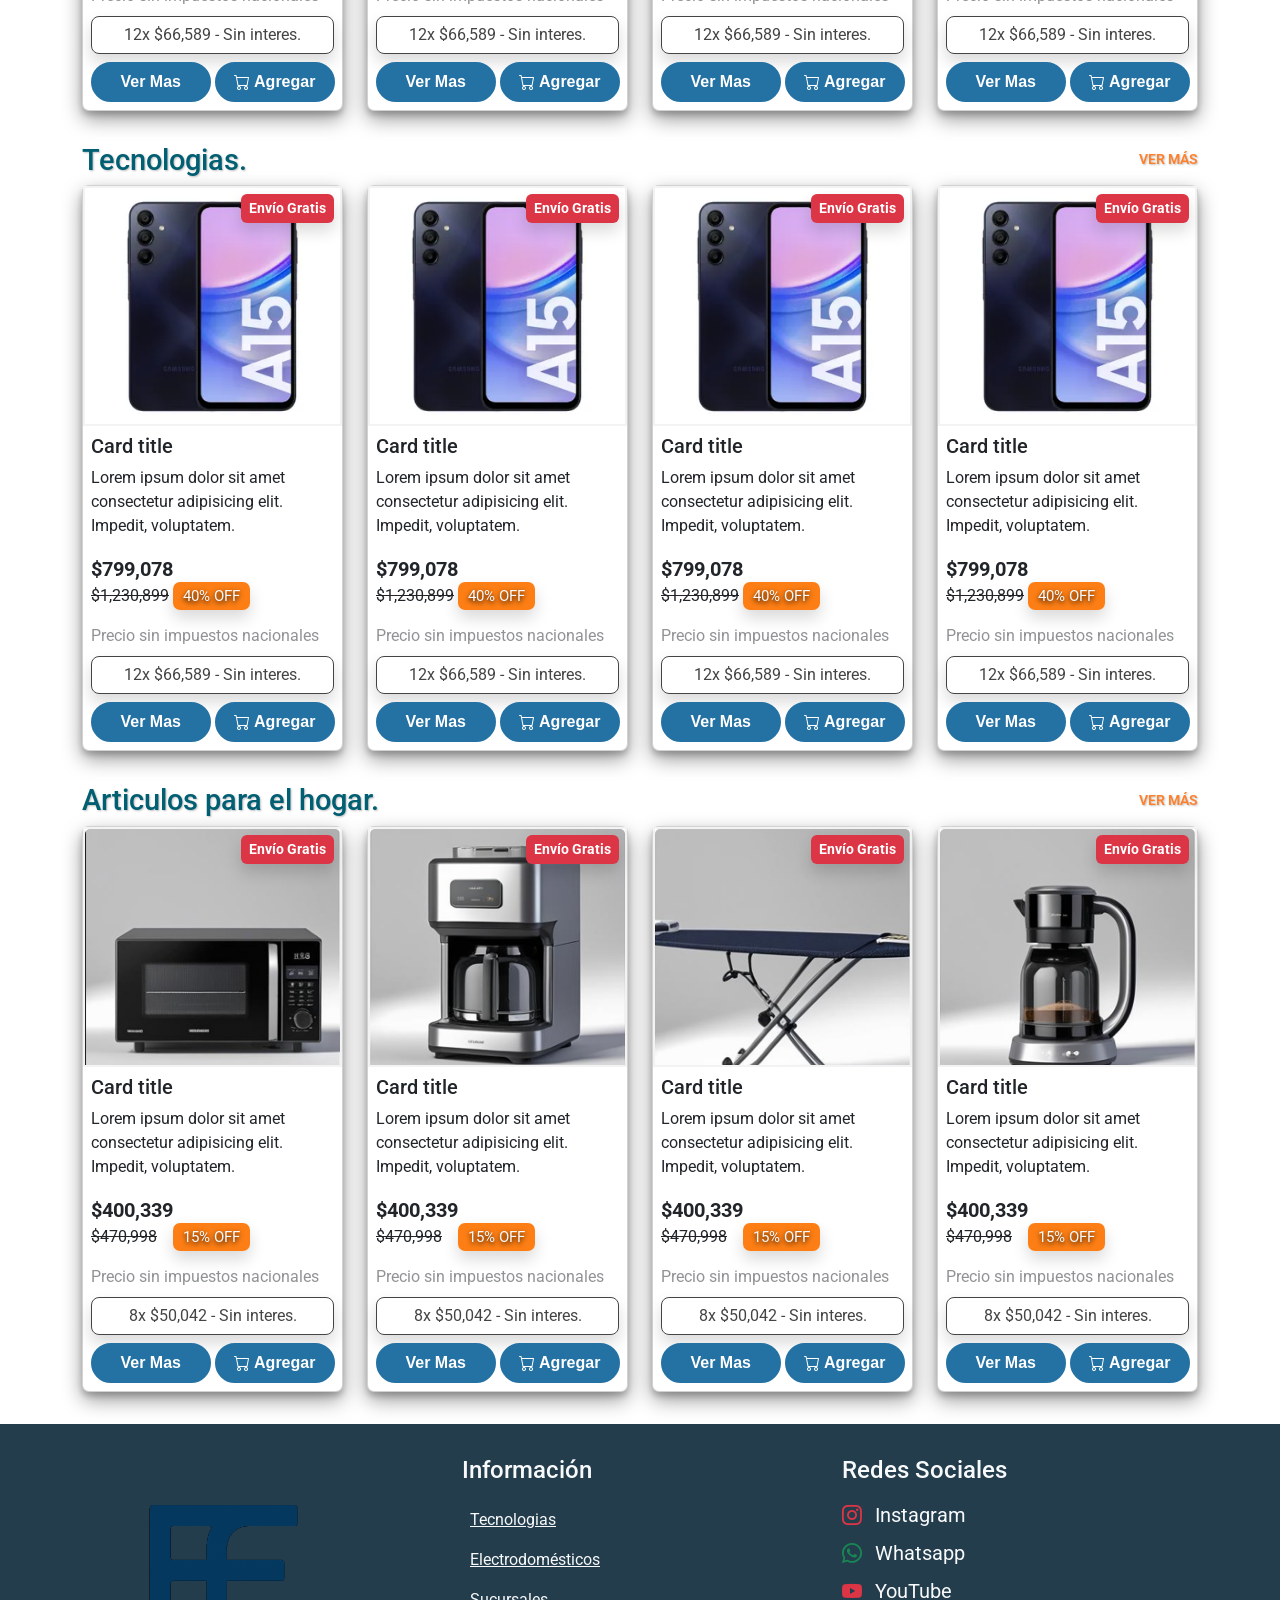
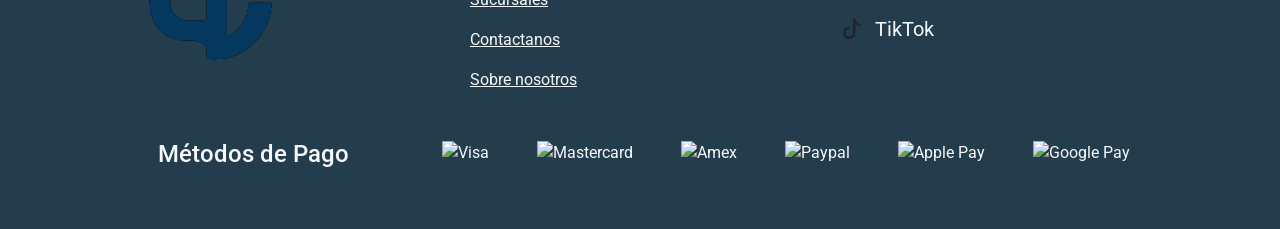
==== commit 734df004: "Se le cambio de color a los btn de las cards, y se elimino spam de hot sale" ====
--- a/index.html
+++ b/index.html
@@ -592,7 +592,6 @@
                 <p class="card-text">
                   <span class="text-decoration-line-through">$1,230,899</span
                   ><span class="Descuento ms-1 text-light shadow">40% OFF</span>
-                  <span class="Des-hotsale text-light shadow">Hot Sale</span>
                 </p>
                 <p class="m-0 text-body-tertiary">
                   Precio sin impuestos nacionales
@@ -637,7 +636,6 @@
                 <p class="card-text">
                   <span class="text-decoration-line-through">$1,230,899</span
                   ><span class="Descuento ms-1 text-light shadow">40% OFF</span>
-                  <span class="Des-hotsale text-light shadow">Hot Sale</span>
                 </p>
                 <p class="m-0 text-body-tertiary">
                   Precio sin impuestos nacionales
@@ -682,7 +680,6 @@
                 <p class="card-text">
                   <span class="text-decoration-line-through">$1,230,899</span
                   ><span class="Descuento ms-1 text-light shadow">40% OFF</span>
-                  <span class="Des-hotsale text-light shadow">Hot Sale</span>
                 </p>
                 <p class="m-0 text-body-tertiary">
                   Precio sin impuestos nacionales
@@ -729,7 +726,6 @@
                 <p class="card-text">
                   <span class="text-decoration-line-through">$1,230,899</span
                   ><span class="Descuento ms-1 text-light shadow">40% OFF</span>
-                  <span class="Des-hotsale text-light shadow">Hot Sale</span>
                 </p>
                 <p class="m-0 text-body-tertiary">
                   Precio sin impuestos nacionales
--- a/css/styles.css
+++ b/css/styles.css
@@ -169,8 +169,8 @@
 /* CSS */
 .button-27 {
   appearance: none;
-  background-color: #000000e0;
-  border: 2px solid #1a1a1a;
+  background-color: #2471a3;
+  border: 2px solid #2471a3;
   border-radius: 20px; /* 6px, medida Bootstrap */
   box-sizing: border-box;
   color: #ffffff;
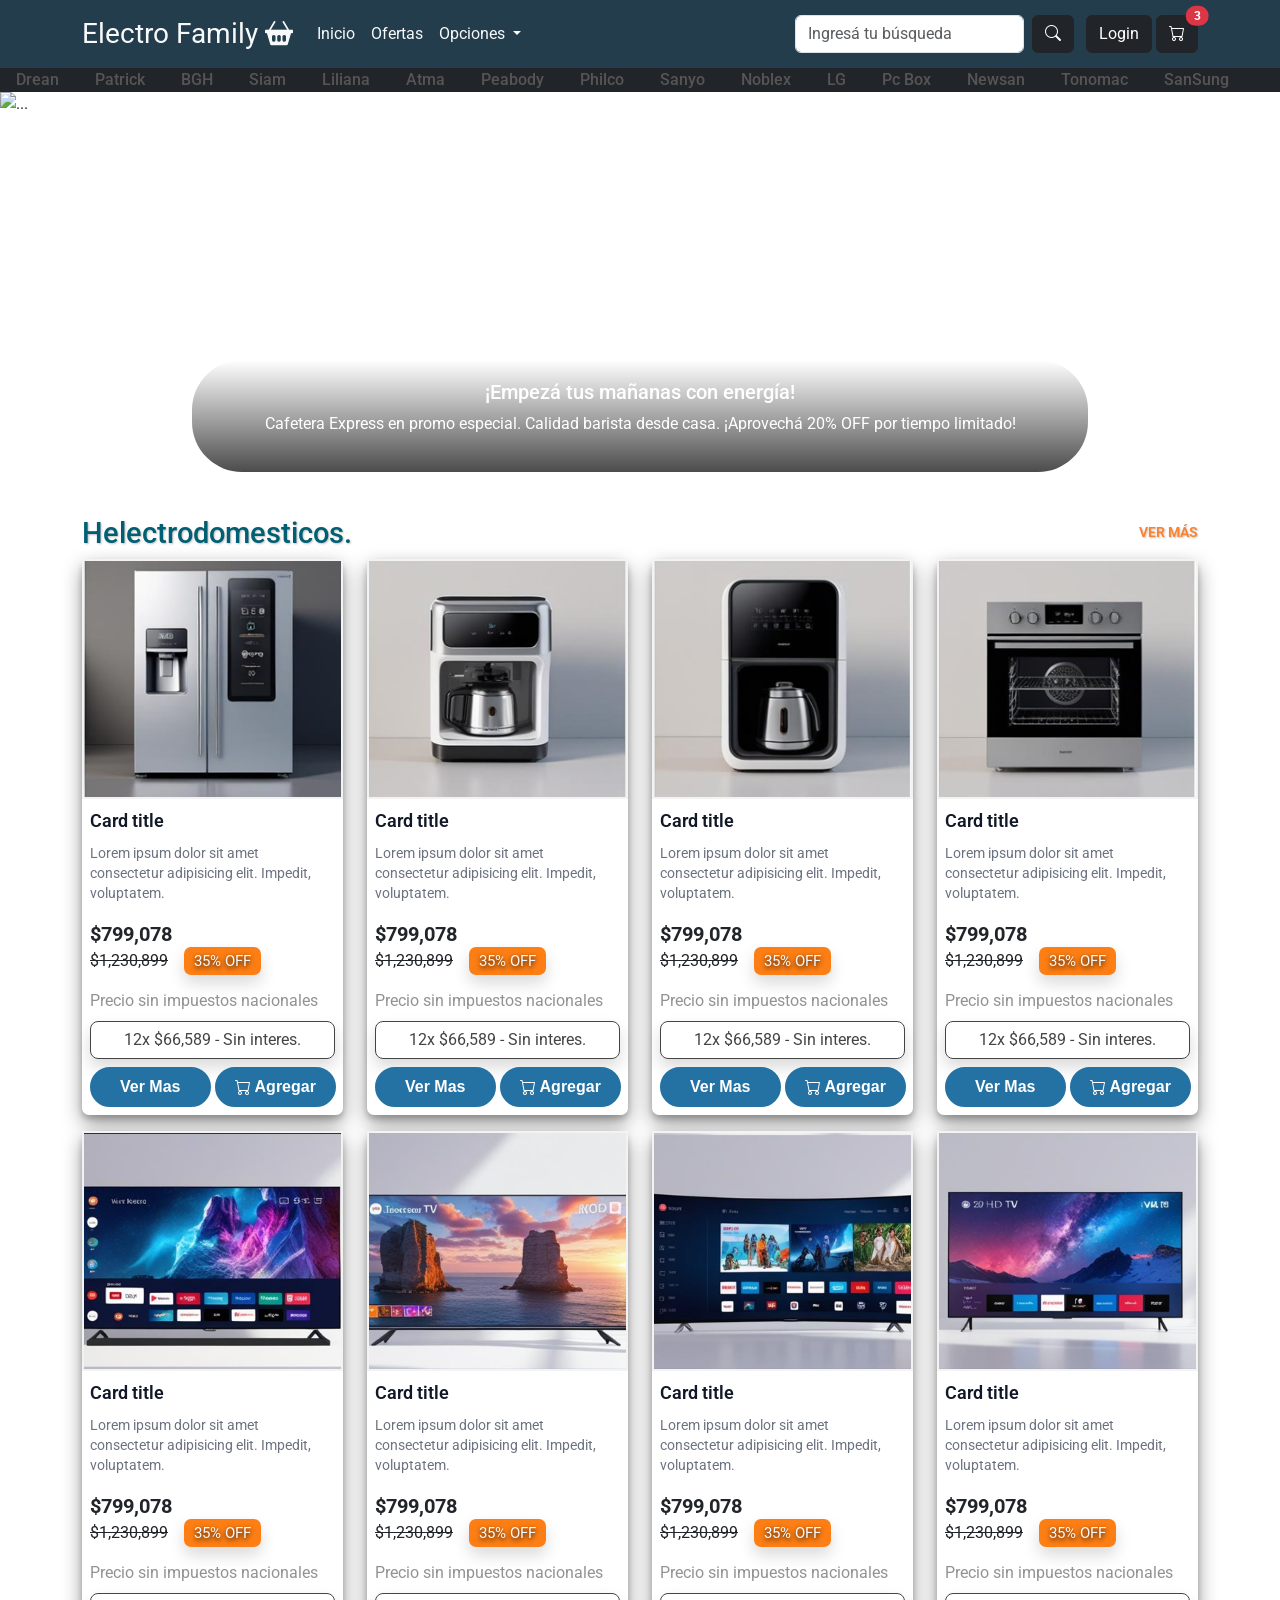
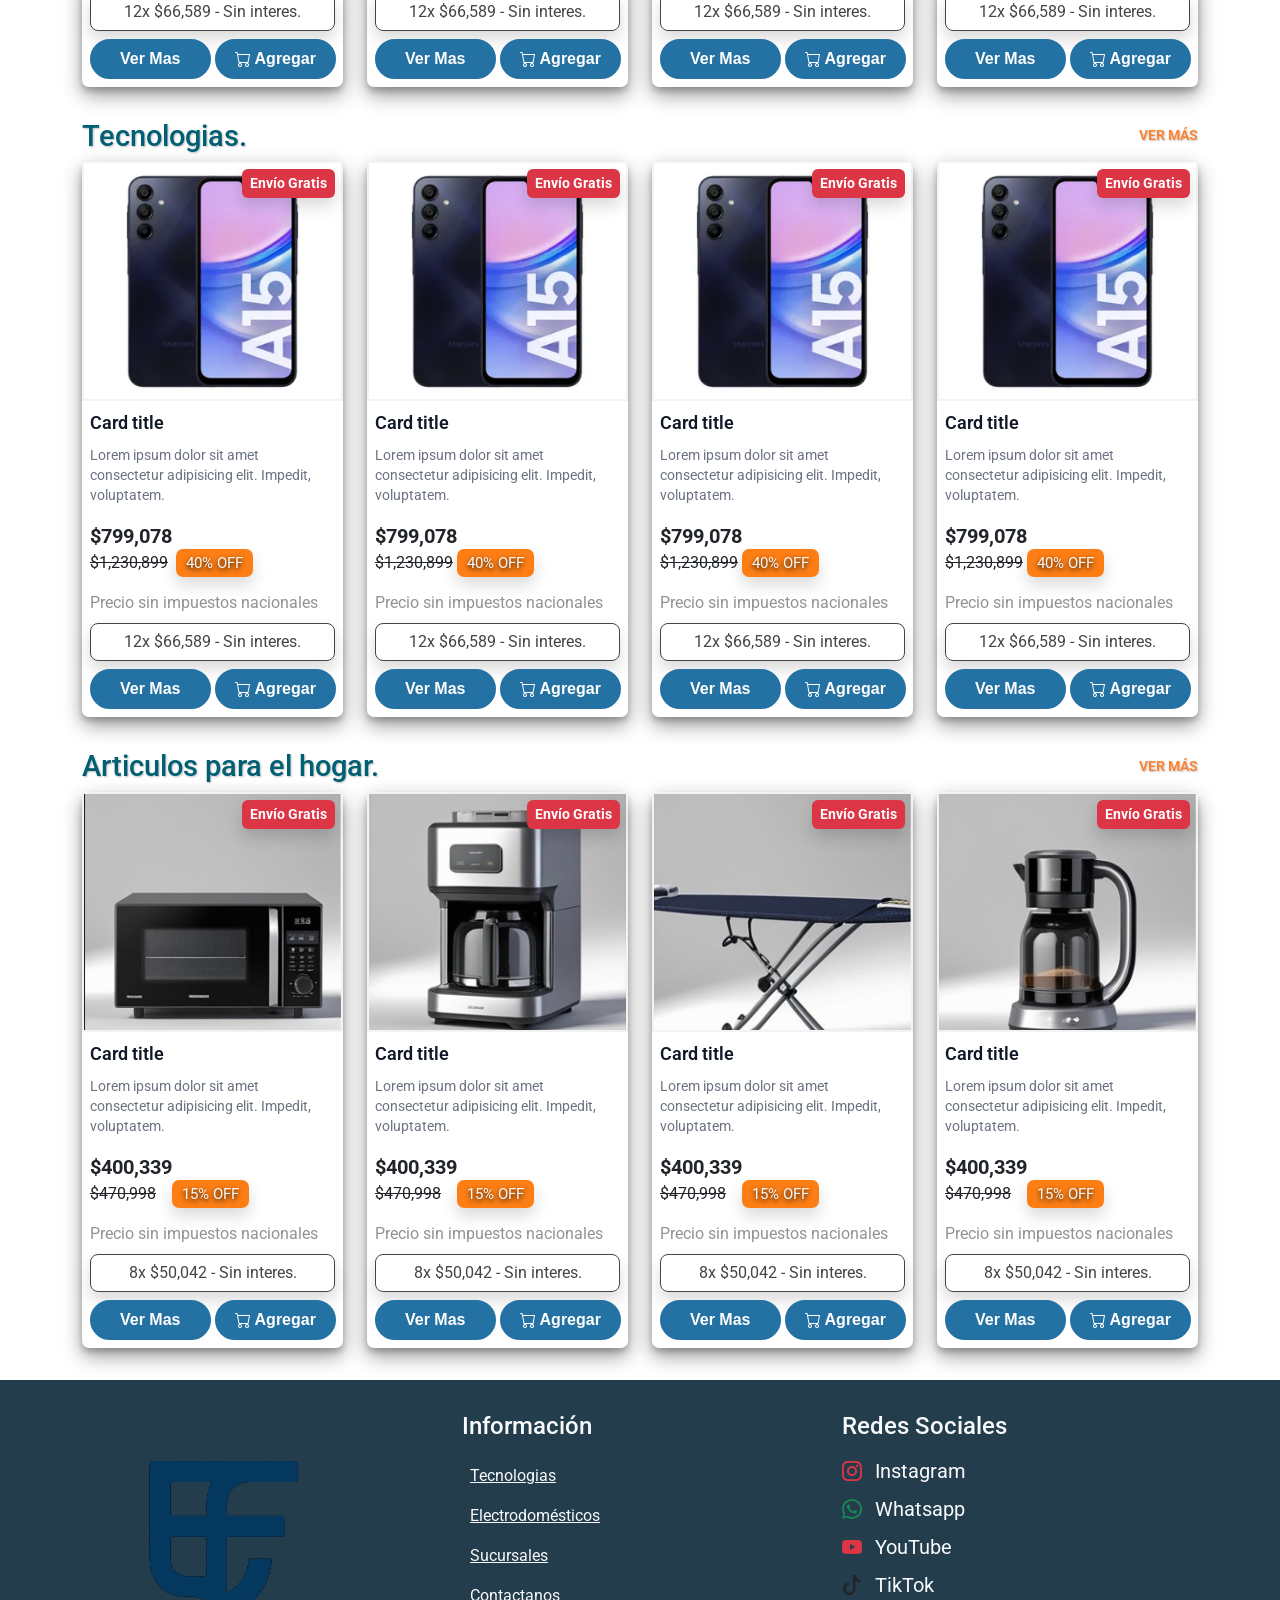
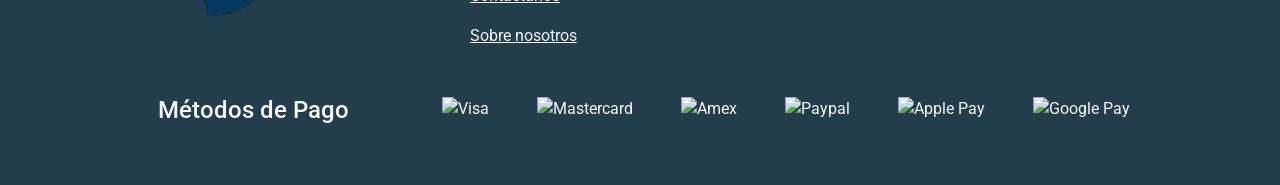
==== commit 4bb47485: "Idex terminado, completamente responsive" ====
--- a/index.html
+++ b/index.html
@@ -139,36 +139,12 @@
     </header>
 
     <main>
-      <!--Carousel-->
-      <section class="mb-4 mt-1">
+      <section>
         <div
-          id="carouselExampleIndicators"
-          class="carousel slide"
+          id="carouselExampleFade"
+          class="carousel slide carousel-fade"
           data-bs-ride="carousel"
-          data-bs-interval="5000"
         >
-          <div class="carousel-indicators">
-            <button
-              type="button"
-              data-bs-target="#carouselExampleIndicators"
-              data-bs-slide-to="0"
-              class="active"
-              aria-current="true"
-              aria-label="Slide 1"
-            ></button>
-            <button
-              type="button"
-              data-bs-target="#carouselExampleIndicators"
-              data-bs-slide-to="1"
-              aria-label="Slide 2"
-            ></button>
-            <button
-              type="button"
-              data-bs-target="#carouselExampleIndicators"
-              data-bs-slide-to="2"
-              aria-label="Slide 3"
-            ></button>
-          </div>
           <div class="carousel-inner">
             <div class="carousel-item active">
               <img
@@ -216,7 +192,7 @@
           <button
             class="carousel-control-prev"
             type="button"
-            data-bs-target="#carouselExampleIndicators"
+            data-bs-target="#carouselExampleFade"
             data-bs-slide="prev"
           >
             <span class="carousel-control-prev-icon" aria-hidden="true"></span>
@@ -225,7 +201,7 @@
           <button
             class="carousel-control-next"
             type="button"
-            data-bs-target="#carouselExampleIndicators"
+            data-bs-target="#carouselExampleFade"
             data-bs-slide="next"
           >
             <span class="carousel-control-next-icon" aria-hidden="true"></span>
@@ -233,6 +209,7 @@
           </button>
         </div>
       </section>
+
       <!--Electrodomesticos-->
 
       <div class="container titulo-seccion mt-4">
@@ -244,17 +221,17 @@
       <section class="container mb-2">
         <div class="row">
           <div class="col-12 col-md-4 col-lg-3 my-2">
-            <div class="card cards">
+            <div class="cards">
               <div class="img-container img-cards">
                 <img
                   src="/img/Screenshot_2.png"
-                  class="card-img-top"
-                  alt="..."
-                />
-              </div>
-              <div class="p-2">
-                <h5 class="card-title">Card title</h5>
-                <p class="">
+                  class="image"
+                  alt="..."
+                />
+              </div>
+              <div class="p-2">
+                <h5 class="title">Card title</h5>
+                <p class="desc">
                   Lorem ipsum dolor sit amet consectetur adipisicing elit.
                   Impedit, voluptatem.
                 </p>
@@ -285,17 +262,17 @@
             </div>
           </div>
           <div class="col-12 col-md-4 col-lg-3 my-2">
-            <div class="card cards">
+            <div class="cards">
               <div class="img-container img-cards">
                 <img
                   src="/img/Screenshot_3.png"
-                  class="card-img-top"
-                  alt="..."
-                />
-              </div>
-              <div class="p-2">
-                <h5 class="card-title">Card title</h5>
-                <p class="">
+                  class="image"
+                  alt="..."
+                />
+              </div>
+              <div class="p-2">
+                <h5 class="title">Card title</h5>
+                <p class="desc">
                   Lorem ipsum dolor sit amet consectetur adipisicing elit.
                   Impedit, voluptatem.
                 </p>
@@ -324,17 +301,17 @@
             </div>
           </div>
           <div class="col-12 col-md-4 col-lg-3 my-2">
-            <div class="card cards">
+            <div class="cards">
               <div class="img-container img-cards">
                 <img
                   src="/img/Screenshot_4.png"
-                  class="card-img-top"
-                  alt="..."
-                />
-              </div>
-              <div class="p-2">
-                <h5 class="card-title">Card title</h5>
-                <p class="">
+                  class="image"
+                  alt="..."
+                />
+              </div>
+              <div class="p-2">
+                <h5 class="title">Card title</h5>
+                <p class="desc">
                   Lorem ipsum dolor sit amet consectetur adipisicing elit.
                   Impedit, voluptatem.
                 </p>
@@ -363,17 +340,17 @@
             </div>
           </div>
           <div class="col-12 col-md-4 col-lg-3 my-2">
-            <div class="card cards">
+            <div class="cards">
               <div class="img-container img-cards">
                 <img
                   src="/img/Screenshot_12.png"
-                  class="card-img-top"
-                  alt="..."
-                />
-              </div>
-              <div class="p-2">
-                <h5 class="card-title">Card title</h5>
-                <p class="">
+                  class="image"
+                  alt="..."
+                />
+              </div>
+              <div class="p-2">
+                <h5 class="title">Card title</h5>
+                <p class="desc">
                   Lorem ipsum dolor sit amet consectetur adipisicing elit.
                   Impedit, voluptatem.
                 </p>
@@ -402,17 +379,17 @@
             </div>
           </div>
           <div class="col-12 col-md-4 col-lg-3 my-2">
-            <div class="card cards">
+            <div class="cards">
               <div class="img-container img-cards">
                 <img
                   src="/img/Screenshot_tvled1.png"
-                  class="card-img-top"
-                  alt="..."
-                />
-              </div>
-              <div class="p-2">
-                <h5 class="card-title">Card title</h5>
-                <p class="">
+                  class="image"
+                  alt="..."
+                />
+              </div>
+              <div class="p-2">
+                <h5 class="title">Card title</h5>
+                <p class="desc">
                   Lorem ipsum dolor sit amet consectetur adipisicing elit.
                   Impedit, voluptatem.
                 </p>
@@ -441,17 +418,17 @@
             </div>
           </div>
           <div class="col-12 col-md-4 col-lg-3 my-2">
-            <div class="card cards">
+            <div class="cards">
               <div class="img-container img-cards">
                 <img
                   src="/img/Screenshot_tvled2.png"
-                  class="card-img-top"
-                  alt="..."
-                />
-              </div>
-              <div class="p-2">
-                <h5 class="card-title">Card title</h5>
-                <p class="">
+                  class="image"
+                  alt="..."
+                />
+              </div>
+              <div class="p-2">
+                <h5 class="title">Card title</h5>
+                <p class="desc">
                   Lorem ipsum dolor sit amet consectetur adipisicing elit.
                   Impedit, voluptatem.
                 </p>
@@ -480,17 +457,17 @@
             </div>
           </div>
           <div class="col-12 col-md-4 col-lg-3 my-2">
-            <div class="card cards">
+            <div class="cards">
               <div class="img-container img-cards">
                 <img
                   src="/img/Screenshot_tvled3.png"
-                  class="card-img-top"
-                  alt="..."
-                />
-              </div>
-              <div class="p-2">
-                <h5 class="card-title">Card title</h5>
-                <p class="">
+                  class="image"
+                  alt="..."
+                />
+              </div>
+              <div class="p-2">
+                <h5 class="title">Card title</h5>
+                <p class="desc">
                   Lorem ipsum dolor sit amet consectetur adipisicing elit.
                   Impedit, voluptatem.
                 </p>
@@ -519,17 +496,17 @@
             </div>
           </div>
           <div class="col-12 col-md-4 col-lg-3 my-2">
-            <div class="card cards">
+            <div class="cards">
               <div class="img-container img-cards">
                 <img
                   src="/img/Screenshot_tvled4.png"
-                  class="card-img-top"
-                  alt="..."
-                />
-              </div>
-              <div class="p-2">
-                <h5 class="card-title">Card title</h5>
-                <p class="">
+                  class="image"
+                  alt="..."
+                />
+              </div>
+              <div class="p-2">
+                <h5 class="title">Card title</h5>
+                <p class="desc">
                   Lorem ipsum dolor sit amet consectetur adipisicing elit.
                   Impedit, voluptatem.
                 </p>
@@ -569,11 +546,11 @@
       <section class="container mb-4">
         <div class="row">
           <div class="col-12 col-md-4 col-lg-3 my-2">
-            <div class="card cards">
+            <div class="cards">
               <div class="position-relative img-container img-cards">
                 <img
                   src="/img/sm-a155_galaxy-a15-lte_blue-black_front.webp"
-                  class="card-img-top"
+                  class="image"
                   alt="..."
                 />
               </div>
@@ -583,15 +560,15 @@
                 Envío Gratis
               </div>
               <div class="p-2">
-                <h5 class="card-title">Card title</h5>
-                <p class="">
+                <h5 class="title">Card title</h5>
+                <p class="desc">
                   Lorem ipsum dolor sit amet consectetur adipisicing elit.
                   Impedit, voluptatem.
                 </p>
                 <p class="fs-5 p-0 m-0"><strong>$799,078</strong></p>
                 <p class="card-text">
-                  <span class="text-decoration-line-through">$1,230,899</span
-                  ><span class="Descuento ms-1 text-light shadow">40% OFF</span>
+                  <span class="text-decoration-line-through">$1,230,899</span>
+                  <span class="Descuento ms-1 text-light shadow">40% OFF</span>
                 </p>
                 <p class="m-0 text-body-tertiary">
                   Precio sin impuestos nacionales
@@ -613,11 +590,11 @@
             </div>
           </div>
           <div class="col-12 col-md-4 col-lg-3 my-2">
-            <div class="card cards">
+            <div class="cards">
               <div class="position-relative img-container img-cards">
                 <img
                   src="/img/sm-a155_galaxy-a15-lte_blue-black_front.webp"
-                  class="card-img-top"
+                  class="image"
                   alt="..."
                 />
               </div>
@@ -627,8 +604,8 @@
                 Envío Gratis
               </div>
               <div class="p-2">
-                <h5 class="card-title">Card title</h5>
-                <p class="">
+                <h5 class="title">Card title</h5>
+                <p class="desc">
                   Lorem ipsum dolor sit amet consectetur adipisicing elit.
                   Impedit, voluptatem.
                 </p>
@@ -657,11 +634,11 @@
             </div>
           </div>
           <div class="col-12 col-md-4 col-lg-3 my-2">
-            <div class="card cards">
+            <div class="cards">
               <div class="position-relative img-container img-cards">
                 <img
                   src="/img/sm-a155_galaxy-a15-lte_blue-black_front.webp"
-                  class="card-img-top"
+                  class="image"
                   alt="..."
                 />
               </div>
@@ -671,8 +648,8 @@
                 Envío Gratis
               </div>
               <div class="p-2">
-                <h5 class="card-title">Card title</h5>
-                <p class="">
+                <h5 class="title">Card title</h5>
+                <p class="desc">
                   Lorem ipsum dolor sit amet consectetur adipisicing elit.
                   Impedit, voluptatem.
                 </p>
@@ -703,11 +680,11 @@
           <div
             class="col-12 col-md-4 col-lg-3 my-2 d-block d-md-none d-lg-block"
           >
-            <div class="card cards">
+            <div class="cards">
               <div class="position-relative img-container img-cards">
                 <img
                   src="/img/sm-a155_galaxy-a15-lte_blue-black_front.webp"
-                  class="card-img-top"
+                  class="image"
                   alt="..."
                 />
               </div>
@@ -717,8 +694,8 @@
                 Envío Gratis
               </div>
               <div class="p-2">
-                <h5 class="card-title">Card title</h5>
-                <p class="">
+                <h5 class="title">Card title</h5>
+                <p class="desc">
                   Lorem ipsum dolor sit amet consectetur adipisicing elit.
                   Impedit, voluptatem.
                 </p>
@@ -758,11 +735,11 @@
       <section class="container mb-4">
         <div class="row">
           <div class="col-12 col-md-4 col-lg-3 my-2">
-            <div class="card cards">
+            <div class="cards">
               <div class="position-relative img-container img-cards">
                 <img
                   src="/img/Screenshot_hogar3.png"
-                  class="card-img-top"
+                  class="image"
                   alt="..."
                 />
               </div>
@@ -772,8 +749,8 @@
                 Envío Gratis
               </div>
               <div class="p-2">
-                <h5 class="card-title">Card title</h5>
-                <p class="">
+                <h5 class="title">Card title</h5>
+                <p class="desc">
                   Lorem ipsum dolor sit amet consectetur adipisicing elit.
                   Impedit, voluptatem.
                 </p>
@@ -802,11 +779,11 @@
             </div>
           </div>
           <div class="col-12 col-md-4 col-lg-3 my-2">
-            <div class="card cards">
+            <div class="cards">
               <div class="position-relative img-container img-cards">
                 <img
                   src="/img/Screenshot_hogar.png"
-                  class="card-img-top"
+                  class="image"
                   alt="..."
                 />
               </div>
@@ -816,8 +793,8 @@
                 Envío Gratis
               </div>
               <div class="p-2">
-                <h5 class="card-title">Card title</h5>
-                <p class="">
+                <h5 class="title">Card title</h5>
+                <p class="desc">
                   Lorem ipsum dolor sit amet consectetur adipisicing elit.
                   Impedit, voluptatem.
                 </p>
@@ -846,11 +823,11 @@
             </div>
           </div>
           <div class="col-12 col-md-4 col-lg-3 my-2">
-            <div class="card cards">
+            <div class="cards">
               <div class="position-relative img-container img-cards">
                 <img
                   src="/img/Screenshot_hogar5.png"
-                  class="card-img-top"
+                  class="image"
                   alt="..."
                 />
               </div>
@@ -860,8 +837,8 @@
                 Envío Gratis
               </div>
               <div class="p-2">
-                <h5 class="card-title">Card title</h5>
-                <p class="">
+                <h5 class="title">Card title</h5>
+                <p class="desc">
                   Lorem ipsum dolor sit amet consectetur adipisicing elit.
                   Impedit, voluptatem.
                 </p>
@@ -892,11 +869,11 @@
           <div
             class="col-12 col-md-4 col-lg-3 my-2 d-block d-md-none d-lg-block"
           >
-            <div class="card cards">
+            <div class="cards">
               <div class="position-relative img-container img-cards">
                 <img
                   src="/img/Screenshot_hogar2.png"
-                  class="card-img-top"
+                  class="image"
                   alt="..."
                 />
               </div>
@@ -906,8 +883,8 @@
                 Envío Gratis
               </div>
               <div class="p-2">
-                <h5 class="card-title">Card title</h5>
-                <p class="">
+                <h5 class="title">Card title</h5>
+                <p class="desc">
                   Lorem ipsum dolor sit amet consectetur adipisicing elit.
                   Impedit, voluptatem.
                 </p>
--- a/css/styles.css
+++ b/css/styles.css
@@ -80,14 +80,6 @@
   font-size: 15px;
   text-shadow: 0px 2px 5px rgba(0, 0, 0, 0.9);
 }
-.Des-hotsale {
-  padding: 4px;
-  margin: 2px;
-  background-color: #e85d04;
-  border-radius: 7px;
-  font-size: 15px;
-  text-shadow: 0px 2px 5px rgba(0, 0, 0, 0.5);
-}
 
 /*jsjsjs*/
 
@@ -109,9 +101,6 @@
   font-weight: 500;
 }
 
-.bg-css-grilla {
-  background-color: #233d4d;
-}
 
 /*Carrito*/
 
@@ -270,3 +259,58 @@
 .ver-mas:hover {
   color: #ff5500; /* Más fuerte al pasar el mouse */
 }
+
+/*Nuevo*/
+
+.cardT {
+  max-width: 300px;
+  border-radius: 0.5rem;
+  background-color: #ffffff;
+  box-shadow: 0 8px 20px rgba(0, 0, 0, 0.4), 0 4px 6px rgba(0, 0, 0, 0.2);
+  border: 1px solid transparent;
+}
+
+.image {
+  object-fit: cover;
+  width: 100%;
+  height: 150px;
+  background-color: rgb(239, 205, 255);
+}
+
+.title {
+  color: #111827;
+  font-size: 1.125rem;
+  line-height: 1.75rem;
+  font-weight: 600;
+}
+
+.desc {
+  margin-top: 0.5rem;
+  color: #6B7280;
+  font-size: 0.875rem;
+  line-height: 1.25rem;
+}
+
+.action {
+  display: inline-flex;
+  margin-top: 1rem;
+  color: #ffffff;
+  font-size: 0.875rem;
+  line-height: 1.25rem;
+  font-weight: 500;
+  align-items: center;
+  gap: 0.25rem;
+  background-color: #2563EB;
+  padding: 4px 8px;
+  border-radius: 4px;
+}
+
+.action span {
+  transition: .3s ease;
+}
+
+.action:hover span {
+  transform: translateX(4px);
+}
+
+
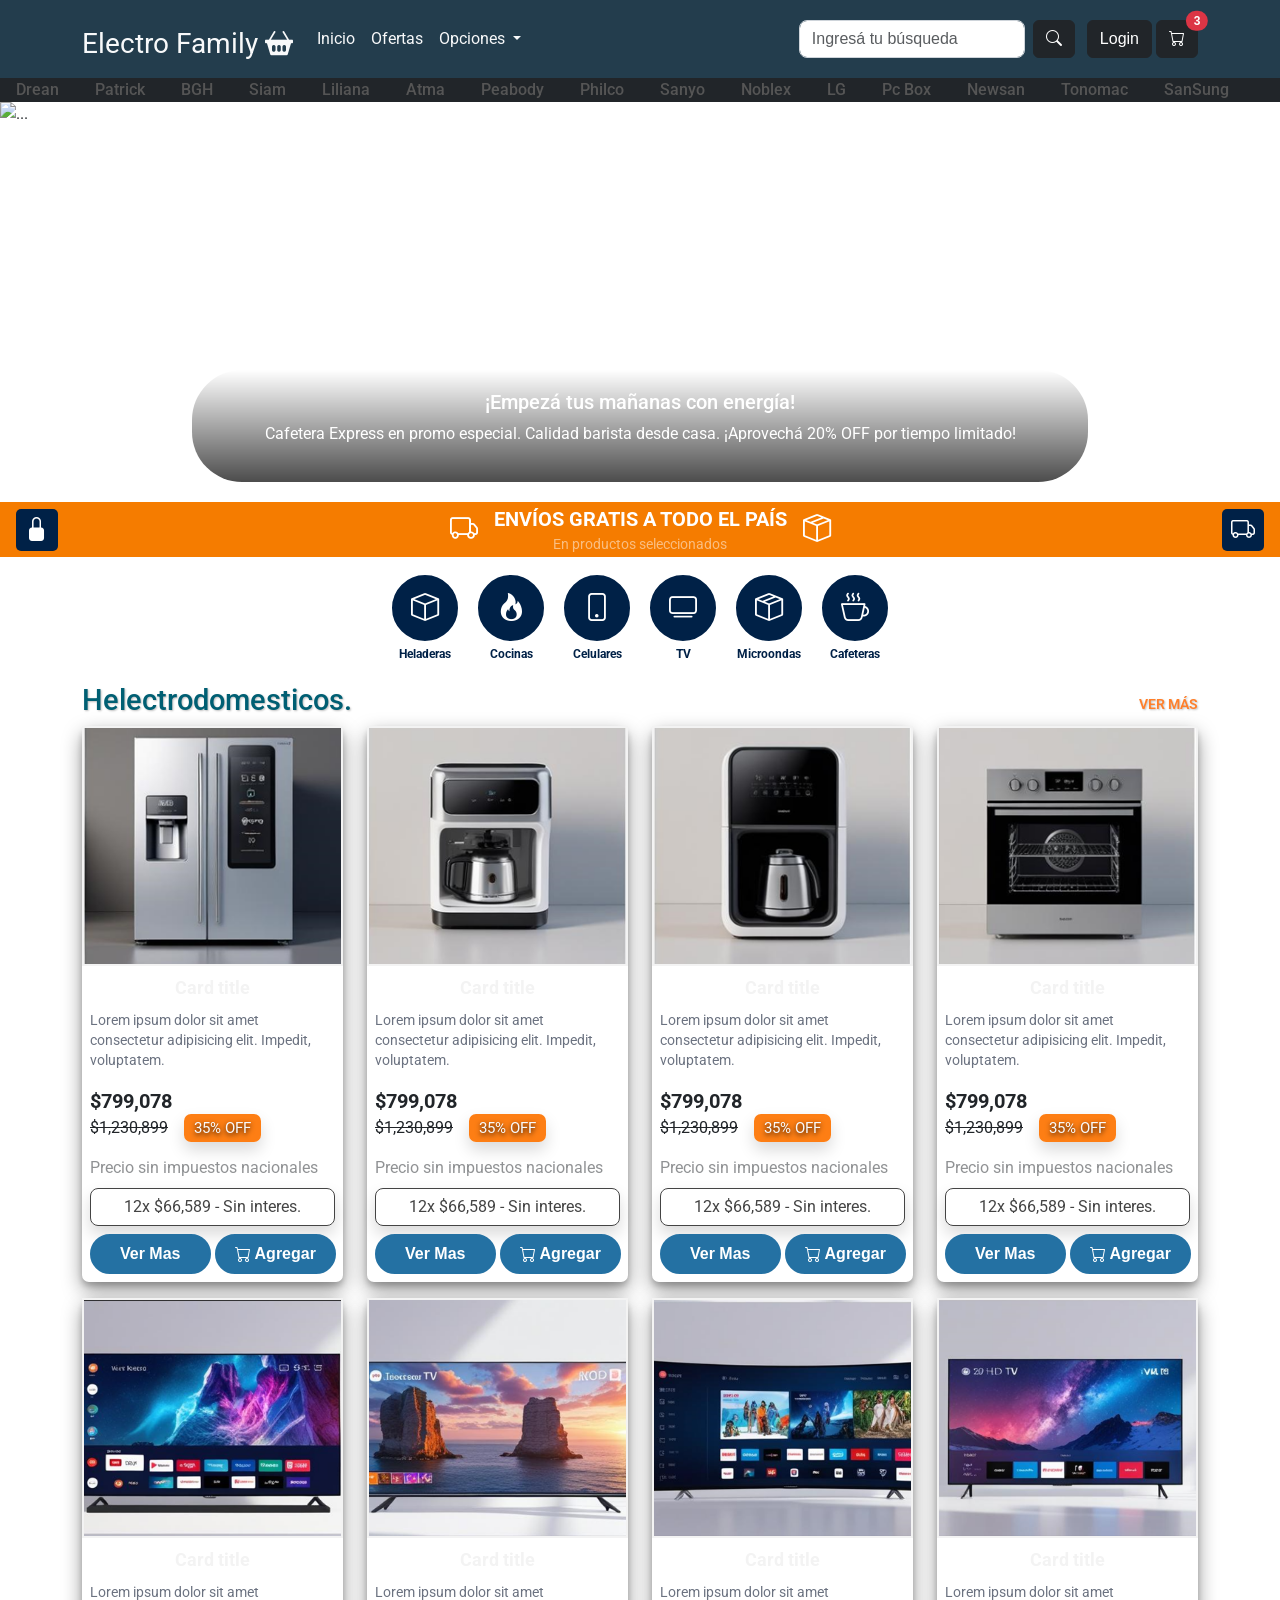
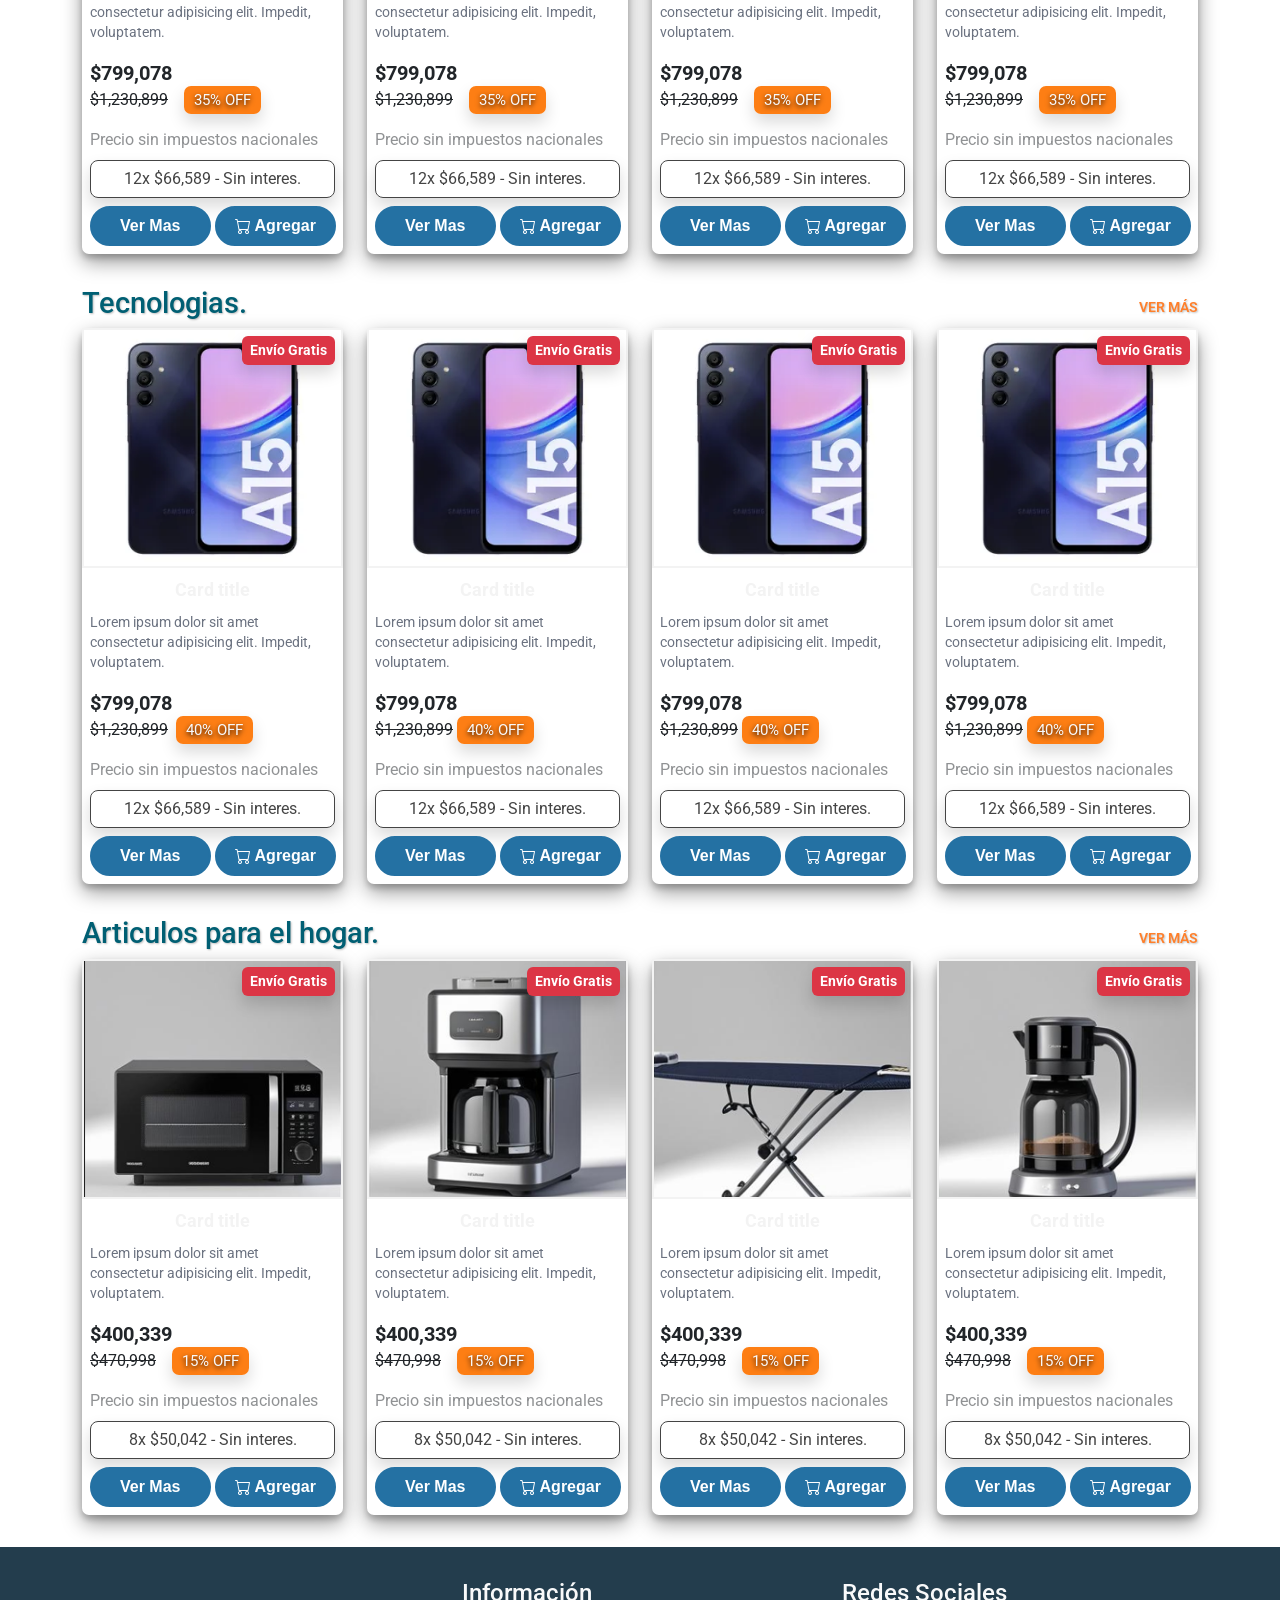
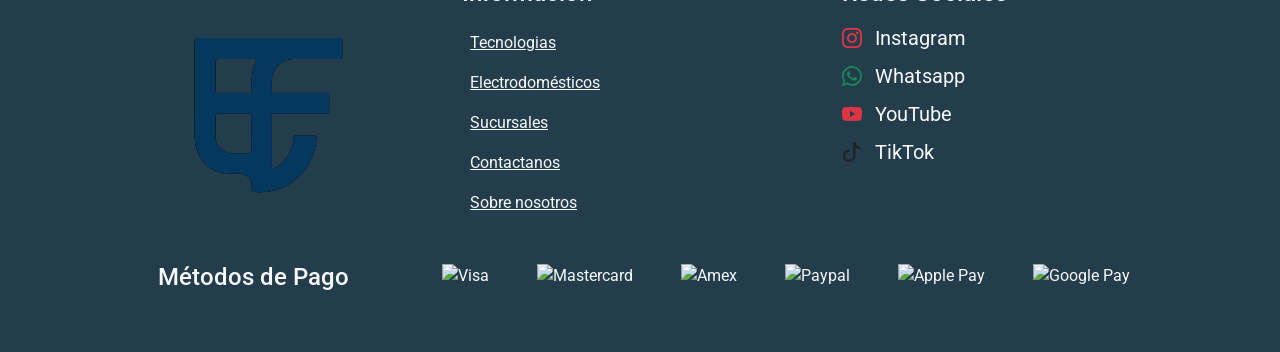
==== commit 14655d2b: "Se agrego texto de envios gratis y sepcion de opciones de menu" ====
--- a/index.html
+++ b/index.html
@@ -210,6 +210,78 @@
         </div>
       </section>
 
+      <section
+        class="barra-envios d-flex justify-content-between align-items-center px-3"
+      >
+        <!-- Icono izquierda -->
+        <div
+          class="icono-box d-flex align-items-center justify-content-center me-2"
+        >
+          <i class="bi bi-lock-fill fs-4 text-white"></i>
+        </div>
+
+        <!-- Texto e ícono central -->
+        <div
+          class="d-flex align-items-center flex-grow-1 justify-content-center gap-3 text-center"
+        >
+          <i class="bi bi-truck fs-3 text-white d-none d-md-inline"></i>
+          <div class="texto-envios">
+            <div class="fw-bold text-white text-uppercase fs-5">
+              Envíos gratis a todo el país
+            </div>
+            <div class="text-white-50 small">En productos seleccionados</div>
+          </div>
+          <i class="bi bi-box-seam fs-3 text-white d-none d-md-inline"></i>
+        </div>
+
+        <!-- Icono derecha -->
+        <div
+          class="icono-box d-flex align-items-center justify-content-center ms-2"
+        >
+          <i class="bi bi-truck fs-4 text-white"></i>
+        </div>
+      </section>
+
+<section class="barra-iconos d-flex justify-content-center flex-wrap gap-3 py-3">
+  <!-- Heladeras -->
+  <a href="heladeras.html" class="icono-circular text-decoration-none">
+    <i class="bi bi-box fs-3"></i>
+    <span class="etiqueta">Heladeras</span>
+  </a>
+
+  <!-- Cocinas -->
+  <a href="cocinas.html" class="icono-circular text-decoration-none">
+    <i class="bi bi-fire fs-3"></i>
+    <span class="etiqueta">Cocinas</span>
+  </a>
+
+  <!-- Celulares -->
+  <a href="celulares.html" class="icono-circular text-decoration-none">
+    <i class="bi bi-phone fs-3"></i>
+    <span class="etiqueta">Celulares</span>
+  </a>
+
+  <!-- Televisores -->
+  <a href="tv.html" class="icono-circular text-decoration-none">
+    <i class="bi bi-tv fs-3"></i>
+    <span class="etiqueta">TV</span>
+  </a>
+
+  <!-- Microondas -->
+  <a href="microondas.html" class="icono-circular text-decoration-none">
+    <i class="bi bi-box-seam fs-3"></i>
+    <span class="etiqueta">Microondas</span>
+  </a>
+
+  <!-- Cafeteras -->
+  <a href="cafeteras.html" class="icono-circular text-decoration-none">
+    <i class="bi bi-cup-hot fs-3"></i>
+    <span class="etiqueta">Cafeteras</span>
+  </a>
+</section>
+
+
+
       <!--Electrodomesticos-->
 
       <div class="container titulo-seccion mt-4">
@@ -223,11 +295,7 @@
           <div class="col-12 col-md-4 col-lg-3 my-2">
             <div class="cards">
               <div class="img-container img-cards">
-                <img
-                  src="/img/Screenshot_2.png"
-                  class="image"
-                  alt="..."
-                />
+                <img src="/img/Screenshot_2.png" class="image" alt="..." />
               </div>
               <div class="p-2">
                 <h5 class="title">Card title</h5>
@@ -264,11 +332,7 @@
           <div class="col-12 col-md-4 col-lg-3 my-2">
             <div class="cards">
               <div class="img-container img-cards">
-                <img
-                  src="/img/Screenshot_3.png"
-                  class="image"
-                  alt="..."
-                />
+                <img src="/img/Screenshot_3.png" class="image" alt="..." />
               </div>
               <div class="p-2">
                 <h5 class="title">Card title</h5>
@@ -303,11 +367,7 @@
           <div class="col-12 col-md-4 col-lg-3 my-2">
             <div class="cards">
               <div class="img-container img-cards">
-                <img
-                  src="/img/Screenshot_4.png"
-                  class="image"
-                  alt="..."
-                />
+                <img src="/img/Screenshot_4.png" class="image" alt="..." />
               </div>
               <div class="p-2">
                 <h5 class="title">Card title</h5>
@@ -342,11 +402,7 @@
           <div class="col-12 col-md-4 col-lg-3 my-2">
             <div class="cards">
               <div class="img-container img-cards">
-                <img
-                  src="/img/Screenshot_12.png"
-                  class="image"
-                  alt="..."
-                />
+                <img src="/img/Screenshot_12.png" class="image" alt="..." />
               </div>
               <div class="p-2">
                 <h5 class="title">Card title</h5>
@@ -381,11 +437,7 @@
           <div class="col-12 col-md-4 col-lg-3 my-2">
             <div class="cards">
               <div class="img-container img-cards">
-                <img
-                  src="/img/Screenshot_tvled1.png"
-                  class="image"
-                  alt="..."
-                />
+                <img src="/img/Screenshot_tvled1.png" class="image" alt="..." />
               </div>
               <div class="p-2">
                 <h5 class="title">Card title</h5>
@@ -420,11 +472,7 @@
           <div class="col-12 col-md-4 col-lg-3 my-2">
             <div class="cards">
               <div class="img-container img-cards">
-                <img
-                  src="/img/Screenshot_tvled2.png"
-                  class="image"
-                  alt="..."
-                />
+                <img src="/img/Screenshot_tvled2.png" class="image" alt="..." />
               </div>
               <div class="p-2">
                 <h5 class="title">Card title</h5>
@@ -459,11 +507,7 @@
           <div class="col-12 col-md-4 col-lg-3 my-2">
             <div class="cards">
               <div class="img-container img-cards">
-                <img
-                  src="/img/Screenshot_tvled3.png"
-                  class="image"
-                  alt="..."
-                />
+                <img src="/img/Screenshot_tvled3.png" class="image" alt="..." />
               </div>
               <div class="p-2">
                 <h5 class="title">Card title</h5>
@@ -498,11 +542,7 @@
           <div class="col-12 col-md-4 col-lg-3 my-2">
             <div class="cards">
               <div class="img-container img-cards">
-                <img
-                  src="/img/Screenshot_tvled4.png"
-                  class="image"
-                  alt="..."
-                />
+                <img src="/img/Screenshot_tvled4.png" class="image" alt="..." />
               </div>
               <div class="p-2">
                 <h5 class="title">Card title</h5>
@@ -737,11 +777,7 @@
           <div class="col-12 col-md-4 col-lg-3 my-2">
             <div class="cards">
               <div class="position-relative img-container img-cards">
-                <img
-                  src="/img/Screenshot_hogar3.png"
-                  class="image"
-                  alt="..."
-                />
+                <img src="/img/Screenshot_hogar3.png" class="image" alt="..." />
               </div>
               <div
                 class="position-absolute top-0 end-0 bg-danger text-white px-2 py-1 m-2 rounded small fw-bold shadow"
@@ -781,11 +817,7 @@
           <div class="col-12 col-md-4 col-lg-3 my-2">
             <div class="cards">
               <div class="position-relative img-container img-cards">
-                <img
-                  src="/img/Screenshot_hogar.png"
-                  class="image"
-                  alt="..."
-                />
+                <img src="/img/Screenshot_hogar.png" class="image" alt="..." />
               </div>
               <div
                 class="position-absolute top-0 end-0 bg-danger text-white px-2 py-1 m-2 rounded small fw-bold shadow"
@@ -825,11 +857,7 @@
           <div class="col-12 col-md-4 col-lg-3 my-2">
             <div class="cards">
               <div class="position-relative img-container img-cards">
-                <img
-                  src="/img/Screenshot_hogar5.png"
-                  class="image"
-                  alt="..."
-                />
+                <img src="/img/Screenshot_hogar5.png" class="image" alt="..." />
               </div>
               <div
                 class="position-absolute top-0 end-0 bg-danger text-white px-2 py-1 m-2 rounded small fw-bold shadow"
@@ -871,11 +899,7 @@
           >
             <div class="cards">
               <div class="position-relative img-container img-cards">
-                <img
-                  src="/img/Screenshot_hogar2.png"
-                  class="image"
-                  alt="..."
-                />
+                <img src="/img/Screenshot_hogar2.png" class="image" alt="..." />
               </div>
               <div
                 class="position-absolute top-0 end-0 bg-danger text-white px-2 py-1 m-2 rounded small fw-bold shadow"
--- a/css/styles.css
+++ b/css/styles.css
@@ -313,4 +313,412 @@
   transform: translateX(4px);
 }
 
-
+/*Formulario*/
+
+/* Aplica sombra suave y fondo claro */
+.Sombra {
+  box-shadow: 0 4px 12px rgba(0, 0, 0, 0.15);
+  background-color: #f8f9fa;
+}
+
+/* Estilo general del formulario */
+form {
+  font-family: 'Segoe UI', sans-serif;
+}
+
+/* Títulos */
+.card-body h2 {
+  font-weight: 600;
+  color: #333;
+}
+
+/* Inputs y selects */
+.form-control,
+.form-select {
+  border-radius: 8px;
+  border: 1px solid #ced4da;
+  transition: border-color 0.3s ease;
+}
+
+.form-control:focus,
+.form-select:focus {
+  border-color: #0d6efd;
+  box-shadow: 0 0 0 0.2rem rgba(13, 110, 253, 0.25);
+}
+
+/* Etiquetas */
+.form-label {
+  font-weight: 500;
+  color: #444;
+}
+
+/* Botón */
+.dark {
+  padding: 10px;
+  font-weight: 500;
+  border-radius: 8px;
+  transition: background-color 0.3s ease, transform 0.2s ease;
+}
+
+.dark:hover {
+  background-color: #000;
+  transform: scale(1.02);
+}
+
+/* Enlace */
+div > a {
+  display: block;
+  margin-top: 10px;
+  color: #0d6efd;
+  text-align: center;
+  text-decoration: none;
+}
+
+a >h6 {
+  color: #000;
+}
+
+a > h6 > strong:hover {
+  color: #023e8a;
+  text-decoration: underline;
+}
+
+
+/* Responsive en móviles */
+@media (max-width: 576px) {
+  .card-body {
+    padding: 1.5rem;
+  }
+
+  .dark {
+    font-size: 1rem;
+  }
+}
+
+
+
+.imgtop {
+  width: 100%;
+  height: auto;
+  display: block;
+  object-fit: cover;
+  border-top-left-radius: 10px;  /* Igual que el card si tiene bordes */
+  border-top-right-radius: 10px;
+}
+
+@media (min-width: 768px) {
+  .imgtop {
+    height: 170px;
+  }
+}
+
+
+.card-carousel {
+  overflow: hidden;
+  border-radius: 10px; /* o el valor que uses */
+  box-shadow: 0 4px 8px rgba(0,0,0,0.2);
+  transition: 300ms;
+  will-change: transform;
+    &:hover {
+    transform: scale(1.02);
+    transition: 300ms;
+  }
+}
+
+
+.div-info {
+ background-color: #333; 
+ color: #f3f3f3;
+}
+
+.title {
+  text-align: center;
+  color: #f3f3f3;
+}
+
+.text-desc {
+  margin-top: 8px;
+  color: #dde0e6;
+  font-size: 14px;
+  line-height: 20px;
+  text-align: center;
+}
+
+
+.btn-card-carousel {
+  background-color: #023e8a;
+  color: #f3f3f3;
+  width: 100%;
+  margin: 0px;
+}
+
+@media (max-width: 576px) {
+  .card-carousel {
+    height: 350px; /* o el alto que usaste */
+    width: 100%;
+  }
+
+  .card-producto img {
+    height: 250px; /* ajustá este valor a tu gusto */
+    object-fit: cover;
+    width: 100%;
+  }
+}
+
+/*grilla ofertas*/
+
+.card-producto {
+  width: 260px;
+  border-top: 10px;
+  overflow: hidden;
+  box-shadow: 0 4px 10px rgba(0,0,0,0.2);
+  background-color: #1e1e1e;
+  color: #dde0e6;
+  font-family: sans-serif;
+}
+
+.imgtop {
+  position: relative;
+  width: 100%;
+  height: 170px;
+  overflow: hidden;
+}
+
+.card-img-top {
+  width: 100%;
+  height: 100%;
+  object-fit: cover;
+  display: block;
+}
+
+/* Botón flotante */
+.badge-online {
+  position: absolute;
+  top: 5px;
+  right: 0px;
+  background-color: #1a73e8;
+  color: white;
+  padding: 5px 10px;
+  font-size: 12px;
+  border-radius: 10px 0px 0px 10px;
+  font-weight: bold;
+  z-index: 1;
+}
+
+.card-body.div-info {
+  padding: 15px;
+  text-align: center;
+}
+
+.title {
+  font-size: 18px;
+  font-weight: bold;
+  margin-bottom: 8px;
+}
+
+.text-desc {
+  margin-top: 0.5rem;
+  font-size: 14px;
+  line-height: 1.4;
+  color: #dde0e6;
+}
+
+.bg-gris {
+  background-color: #e7e4e4;
+}
+
+/*card foal de ofertas*/
+
+.card-new {
+  position: relative;
+  width: 11.875em;
+  height: 16.5em;
+  box-shadow: 0px 1px 13px rgba(0,0,0,0.1);
+  cursor: pointer;
+  transition: all 120ms;
+  display: flex;
+  align-items: center;
+  justify-content: center;
+  background: #fff;
+  padding: 0.5em;
+  overflow: hidden; /* evita que el botón se "escape" */
+}
+
+/* Botón emergente */
+.card-new::after {
+  content: "Ver Mas";
+  display: flex;
+  align-items: center;
+  justify-content: center;
+  position: absolute;
+  left: 0;
+  bottom: -2.5em; /* coincide con su altura */
+  background: #13293d;
+  color: #fff;
+  height: 2.5em;
+  width: 100%;
+  transition: all 150ms ease-in-out;
+  font-weight: 600;
+  text-transform: uppercase;
+  opacity: 0;
+}
+
+/* Cuando el mouse pasa */
+.card-new:hover::after {
+  bottom: 0;
+  opacity: 1;
+}
+
+.card-new:active {
+  transform: scale(0.98);
+}
+
+.card-new:active::after {
+  content: "Added !";
+  height: 3.125em;
+}
+
+/* Otros elementos internos */
+.card-new .title-new {
+  position: absolute;
+  left: 0.625em;
+  bottom: 2.8em; /* lo subimos para que el botón tenga lugar */
+  font-weight: 400;
+  font-size: 0.9em;
+  color: #000;
+}
+
+.card-new .price-new {
+  position: absolute;
+  left: 0.625em;
+  bottom: 1.25em; /* también lo subimos un poco */
+  font-size: 0.9em;
+  font-family: Impact, Haettenschweiler, 'Arial Narrow Bold', sans-serif;
+  color: #000;
+}
+
+.image-new {
+  background: rgb(241, 241, 241);
+  width: 100%;
+  height: 100%;
+  display: grid;
+  place-items: center;
+}
+
+.text-new {
+  max-width: 55px;
+}
+
+/*Minibaner*/
+.envio-gratis {
+  display: flex;
+  align-items: center;
+  gap: 10px;
+  justify-content: center;
+  background-color: #ff7f2a; /* azul marino oscuro */
+  color: white;
+  padding: 5px;
+  font-size: 1.1rem;
+  font-weight: bold;
+  text-align: center;
+}
+
+.envio-gratis svg {
+  width: 24px;
+  height: 24px;
+  fill: white;
+}
+
+.icono {
+  width: 24px;
+  height: 24px;
+  fill: #ffffff;
+}
+
+.texto {
+  display: inline-flex;
+  font-size: 28px;
+  padding: 5px;
+}
+
+.div-tex {
+    display: inline-flex;
+}
+
+.mini-circulos {
+
+}
+
+.img-options {
+  max-width: 130px;
+  min-width: 100px;
+  aspect-ratio: 1/1;
+  object-fit: cover;
+  border-radius: 50%;
+  transition: 600ms;
+  &:hover {
+    transition: transform 0.6s ease;
+    transition: 600ms;
+  }
+}
+
+.div-options {
+  border: 2px solid darkblue;
+  width: 130px;
+  height: auto;
+  display: flex;
+  margin-left: auto;
+  margin-right: auto;
+  justify-content: center;
+}
+
+/*baner*/
+.barra-envios {
+  background-color: #f57c00; /* naranja fuerte */
+  padding: 2px 0;
+}
+
+.icono-box {
+  background-color: #002147; /* azul marino */
+  width: 42px;
+  height: 42px;
+  border-radius: 5px;
+}
+
+
+
+.barra-iconos {
+  background-color: white;
+}
+
+.icono-circular {
+  position: relative;
+  width: 70px;
+  height: 70px;
+  background-color: #002147; /* azul marino */
+  border-radius: 50%;
+  border: 2px solid white;
+  display: flex;
+  align-items: center;
+  justify-content: center;
+  color: white;
+  transition: transform 0.3s ease, background-color 0.3s;
+}
+
+.icono-circular:hover {
+  background-color: #004080;
+  transform: scale(1.1);
+}
+
+/* Etiqueta opcional debajo del ícono */
+.icono-circular .etiqueta {
+  position: absolute;
+  bottom: -22px;
+  width: 100px;
+  text-align: center;
+  font-size: 0.75rem;
+  color: #002147;
+  font-weight: bold;
+  left: 50%;
+  transform: translateX(-50%);
+}
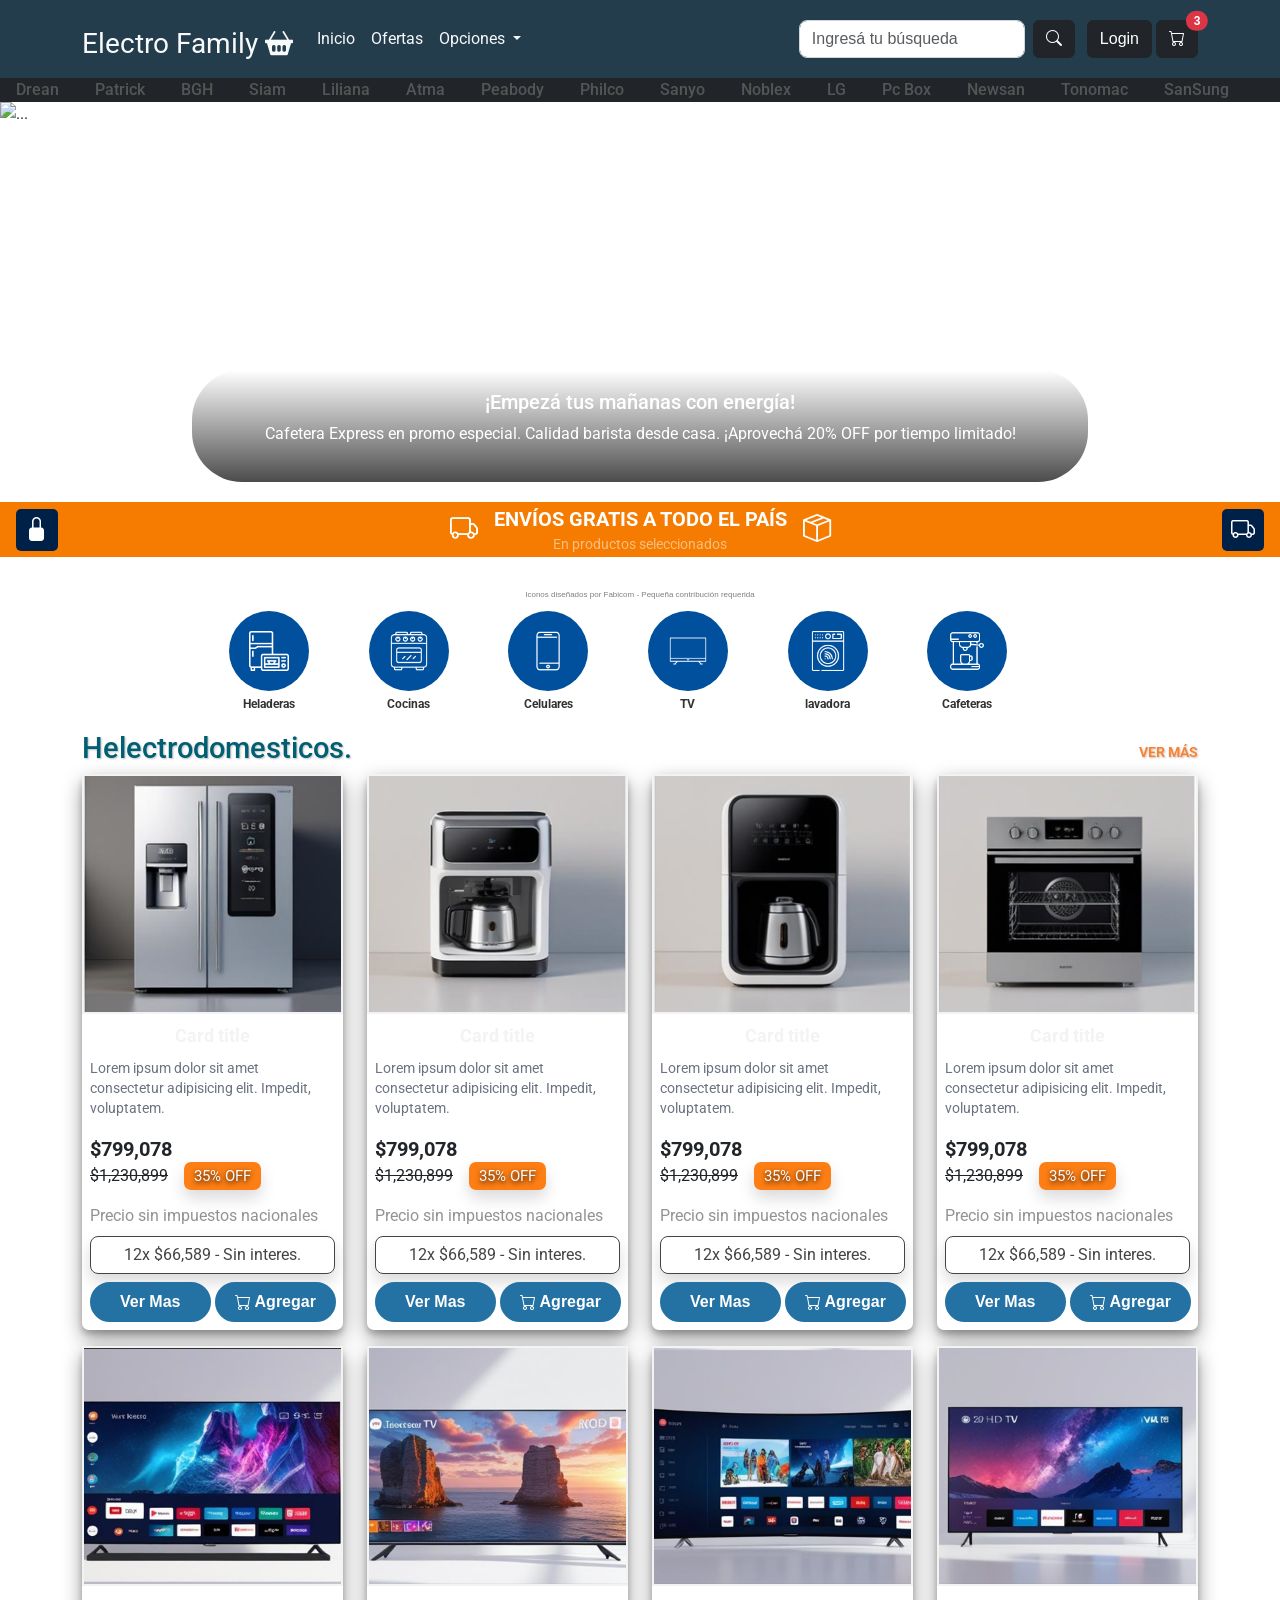
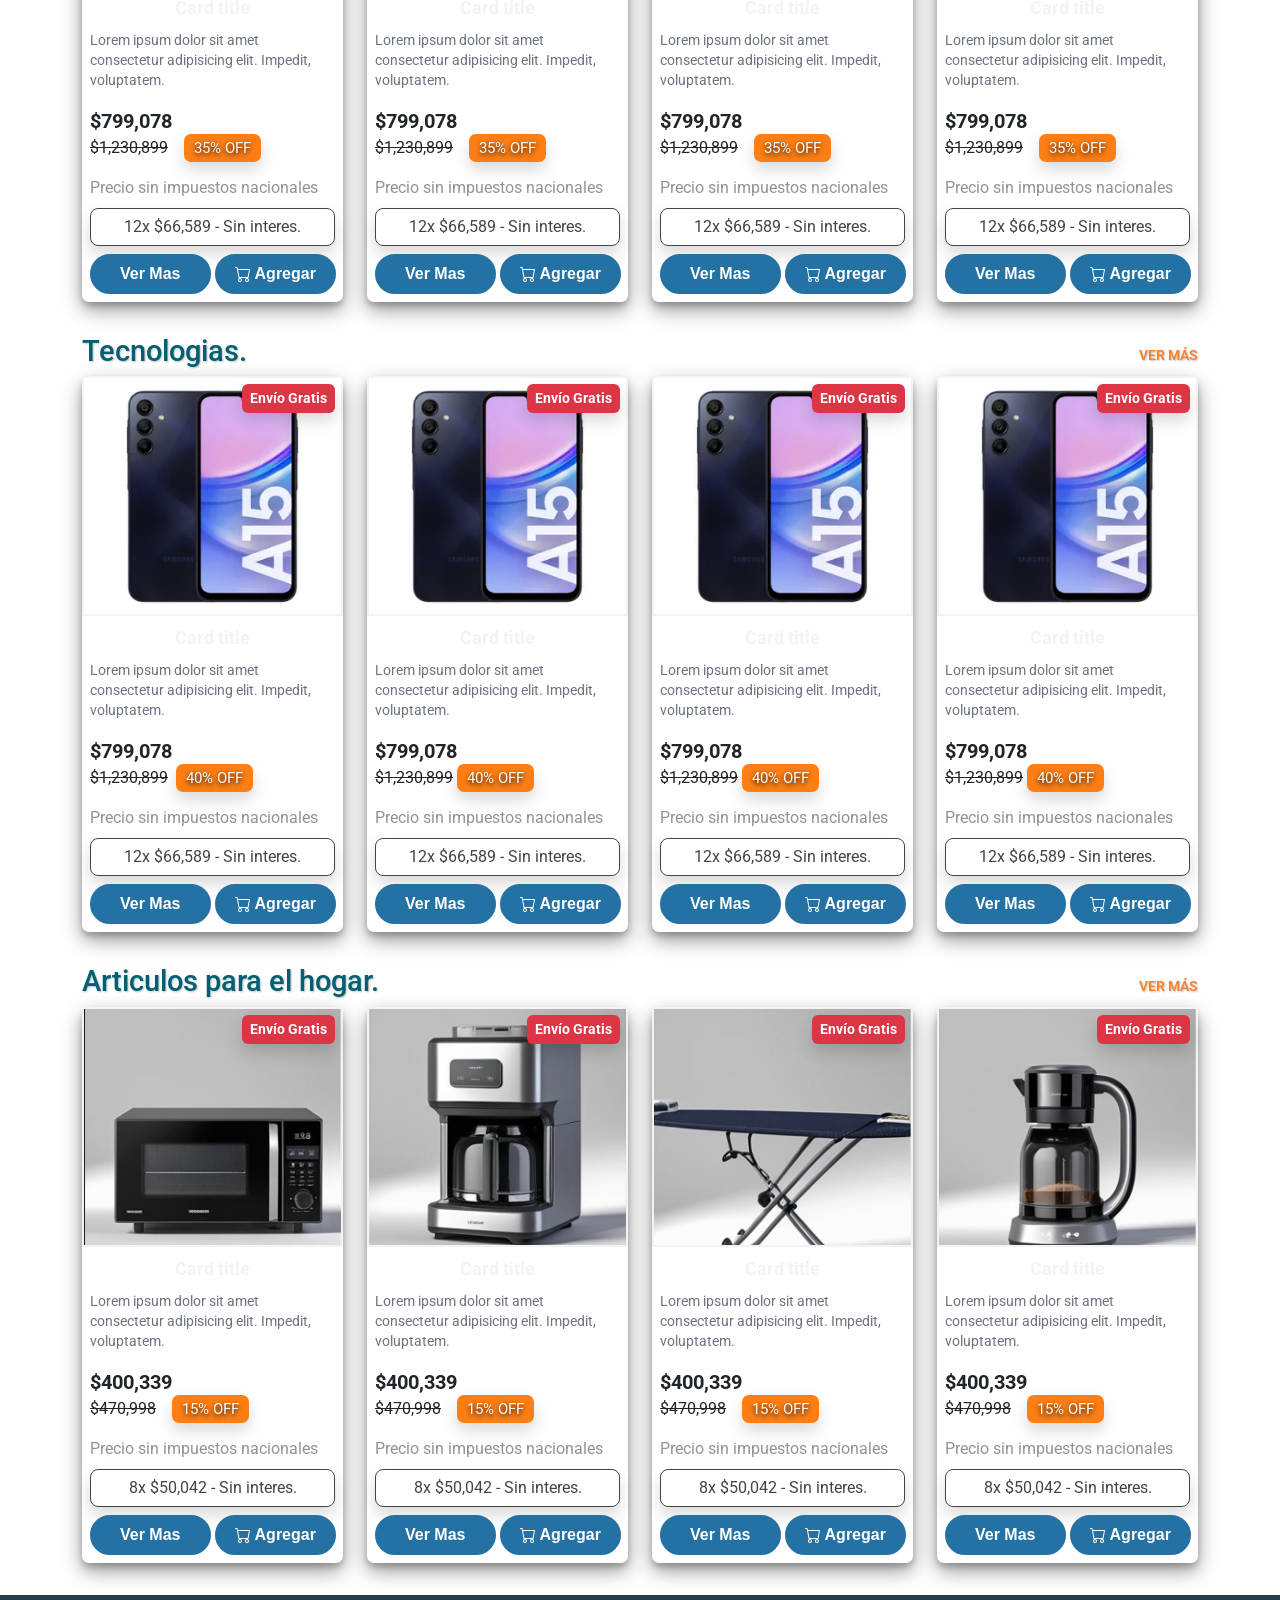
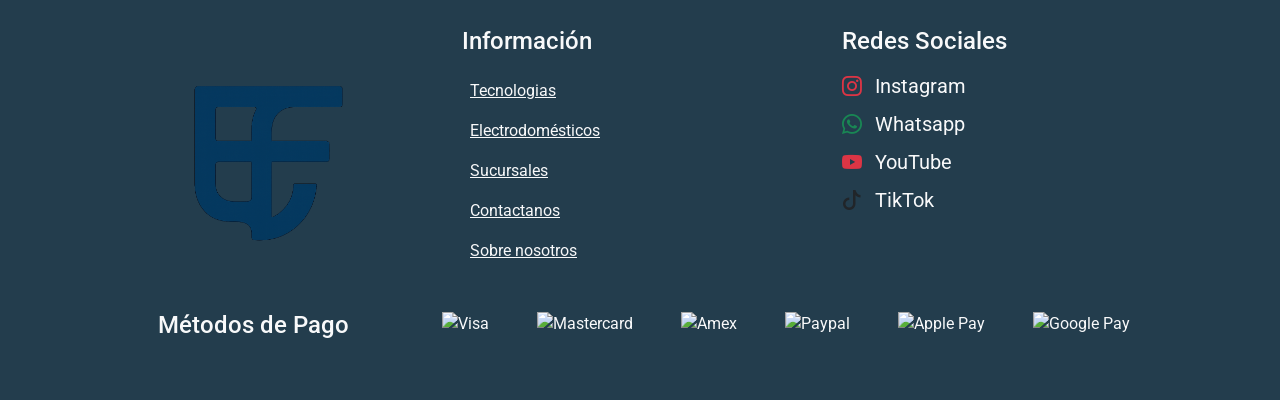
==== commit c9edd542: "Se agrogo mini barra de envios gratis y un menu de circulos con categorias" ====
--- a/index.html
+++ b/index.html
@@ -242,51 +242,99 @@
         </div>
       </section>
 
-<section class="barra-iconos d-flex justify-content-center flex-wrap gap-3 py-3">
-  <!-- Heladeras -->
-  <a href="heladeras.html" class="icono-circular text-decoration-none">
-    <i class="bi bi-box fs-3"></i>
-    <span class="etiqueta">Heladeras</span>
-  </a>
-
-  <!-- Cocinas -->
-  <a href="cocinas.html" class="icono-circular text-decoration-none">
-    <i class="bi bi-fire fs-3"></i>
-    <span class="etiqueta">Cocinas</span>
-  </a>
-
-  <!-- Celulares -->
-  <a href="celulares.html" class="icono-circular text-decoration-none">
-    <i class="bi bi-phone fs-3"></i>
-    <span class="etiqueta">Celulares</span>
-  </a>
-
-  <!-- Televisores -->
-  <a href="tv.html" class="icono-circular text-decoration-none">
-    <i class="bi bi-tv fs-3"></i>
-    <span class="etiqueta">TV</span>
-  </a>
-
-  <!-- Microondas -->
-  <a href="microondas.html" class="icono-circular text-decoration-none">
-    <i class="bi bi-box-seam fs-3"></i>
-    <span class="etiqueta">Microondas</span>
-  </a>
-
-  <!-- Cafeteras -->
-  <a href="cafeteras.html" class="icono-circular text-decoration-none">
-    <i class="bi bi-cup-hot fs-3"></i>
-    <span class="etiqueta">Cafeteras</span>
-  </a>
-</section>
-
-
+      <section
+        class="container barra-iconos d-flex justify-content-center flex-wrap gap-3 py-3 my-3"
+      >
+        <div class="row justify-content-center align-content-center text-center">
+          <div class="col-12 col-md-12 col-lg-12 px-1 px-md-3 px-lg-3">
+            <p class="contribucion m-0">
+              Iconos diseñados por Fabicom - Pequeña contribución requerida
+            </p>
+          </div>
+          <div class="col-2 col-md-2 col-lg-2 px-1 px-md-3 px-lg-2">
+            <!-- Heladeras -->
+            <a
+              href="/pages/error404.html"
+              class="icono-circular text-decoration-none"
+            >
+              <img
+                src="/img/aparato.png"
+                alt="Heladeras"
+                class="w-50 h-50 icono"
+              />
+              <span class="etiqueta">Heladeras</span>
+            </a>
+          </div>
+          <div class="col-2 col-md-2 col-lg-2 px-1 px-md-3 px-lg-2">
+            <!-- Cocinas -->
+            <a
+              href="/pages/error404.html"
+              class="icono-circular text-decoration-none"
+            >
+              <img src="/img/cosinaa.png" alt="Cocinas" class="w-50 h-50" />
+              <span class="etiqueta">Cocinas</span>
+            </a>
+          </div>
+          <div class="col-2 col-md-2 col-lg-2 px-1 px-md-3 px-lg-2">
+            <!-- Celulares -->
+            <a
+              href="/pages/error404.html"
+              class="icono-circular text-decoration-none"
+            >
+              <img
+                src="/img/telefono-inteligente.png"
+                alt="Celulares"
+                class="w-50 h-50"
+              />
+              <span class="etiqueta">Celulares</span>
+            </a>
+          </div>
+          <div class="col-2 col-md-2 col-lg-2 px-1 px-md-3 px-lg-2">
+            <!-- Televisores -->
+            <a
+              href="/pages/error404.html"
+              class="icono-circular text-decoration-none"
+            >
+              <img
+                src="/img/television-inteligente.png"
+                alt="Televisores"
+                class="w-50 h-50"
+              />
+              <span class="etiqueta">TV</span>
+            </a>
+          </div>
+          <div class="col-2 col-md-2 col-lg-2 px-1 px-md-3 px-lg-2">
+            <!-- lavadora -->
+            <a
+              href="/pages/error404.html"
+              class="icono-circular text-decoration-none"
+            >
+              <img
+                src="/img/lavadora (1).png"
+                alt="lavadoras"
+                class="w-50 h-50"
+              />
+              <span class="etiqueta">lavadora</span>
+            </a>
+          </div>
+          <div class="col-2 col-md-2 col-lg-2 px-1 px-md-3 px-lg-2">
+            <!-- Cafeteras -->
+            <a
+              href="/pages/error404.html"
+              class="icono-circular text-decoration-none"
+            >
+              <img src="/img/cafetera.png" alt="Cafeteras" class="w-50 h-50" />
+              <span class="etiqueta">Cafeteras</span>
+            </a>
+          </div>
+        </div>
+      </section>
 
       <!--Electrodomesticos-->
 
       <div class="container titulo-seccion mt-4">
         <h2>Helectrodomesticos.</h2>
-        <a href="#" class="ver-mas">VER MÁS</a>
+        <a href="/pages/error404.html" class="ver-mas">VER MÁS</a>
       </div>
 
       <!--Inicio grilla-->
@@ -580,7 +628,7 @@
       <!--Tecnología-->
       <div class="container titulo-seccion mt-4">
         <h2>Tecnologias.</h2>
-        <a href="#" class="ver-mas">VER MÁS</a>
+        <a href="/pages/error404.html" class="ver-mas">VER MÁS</a>
       </div>
 
       <section class="container mb-4">
@@ -769,7 +817,7 @@
       <!--Artículos para el hogar-->
       <div class="container titulo-seccion mt-4">
         <h2>Articulos para el hogar.</h2>
-        <a href="#" class="ver-mas">VER MÁS</a>
+        <a href="/pages/error404.html" class="ver-mas">VER MÁS</a>
       </div>
 
       <section class="container mb-4">
--- a/css/styles.css
+++ b/css/styles.css
@@ -685,40 +685,64 @@
   border-radius: 5px;
 }
 
-
-
 .barra-iconos {
   background-color: white;
 }
 
 .icono-circular {
   position: relative;
-  width: 70px;
-  height: 70px;
-  background-color: #002147; /* azul marino */
+  width: 80px;
+  height: 80px;
+  background-color: #00509d; /* azul moderno */
   border-radius: 50%;
-  border: 2px solid white;
   display: flex;
   align-items: center;
   justify-content: center;
-  color: white;
-  transition: transform 0.3s ease, background-color 0.3s;
+  transition: transform 0.3s ease, background-color 0.3s, box-shadow 0.3s ease;
+}
+
+@media (max-width: 600px) {
+  .icono-circular {
+    width: 50px;
+    height: 50px;
+  }
+}
+
+
+.icono-circular img,
+.icono-circular svg {
+  width: 40px;
+  height: 40px;
+  fill: white; /* para SVG inline */
+  filter: brightness(0) invert(1); /* para imágenes PNG negras */
+  transition: transform 0.3s ease;
 }
 
 .icono-circular:hover {
-  background-color: #004080;
+  background-color: #007bff; /* color al hacer hover */
   transform: scale(1.1);
-}
-
-/* Etiqueta opcional debajo del ícono */
+  box-shadow: 0 4px 15px rgba(0, 0, 0, 0.3); /* sombra suave */
+}
+
+/* Etiqueta debajo del ícono */
 .icono-circular .etiqueta {
   position: absolute;
   bottom: -22px;
   width: 100px;
   text-align: center;
   font-size: 0.75rem;
-  color: #002147;
+  color: #333;
   font-weight: bold;
   left: 50%;
   transform: translateX(-50%);
 }
+
+
+.contribucion {
+  font-size: 8px;
+  color: rgba(0, 0, 0, 0.5); /* gris tenue */
+  text-align: center;
+  margin-top: 8px;
+  user-select: none;
+  font-family: Arial, sans-serif;
+}
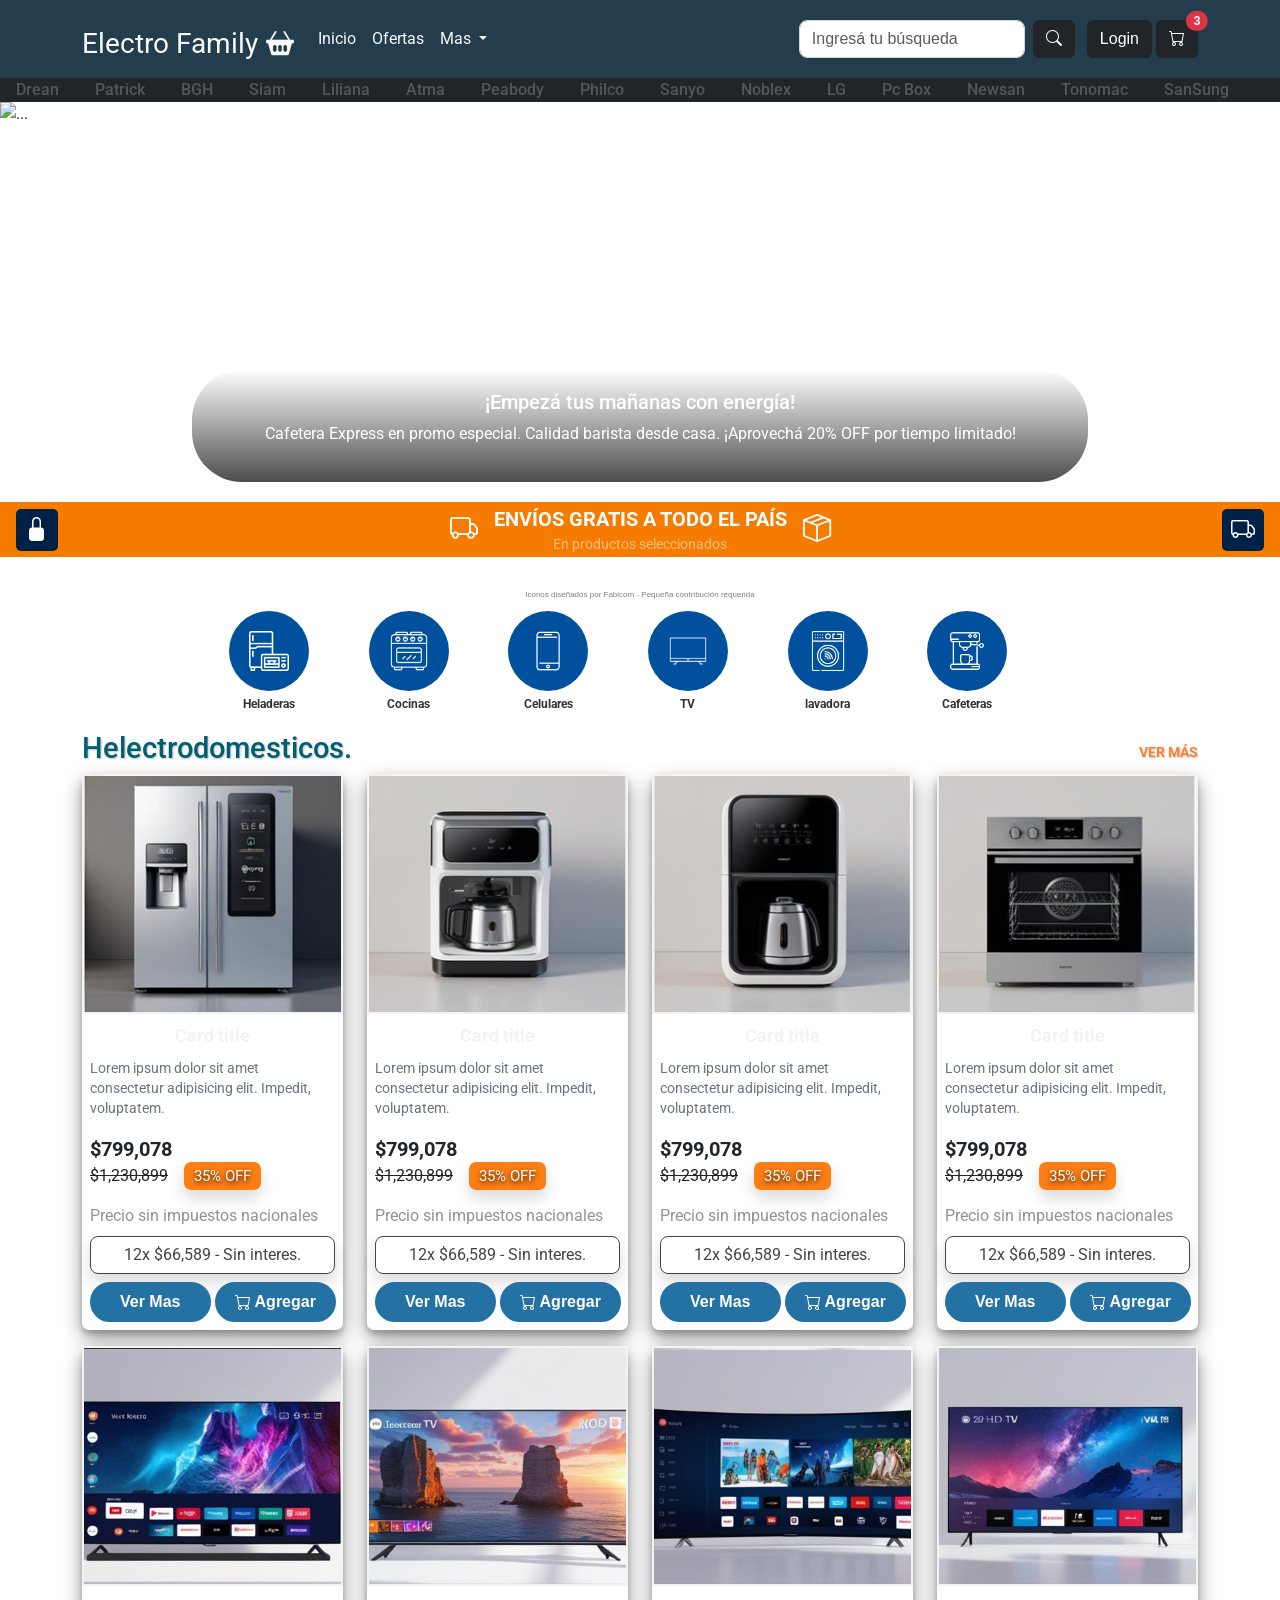
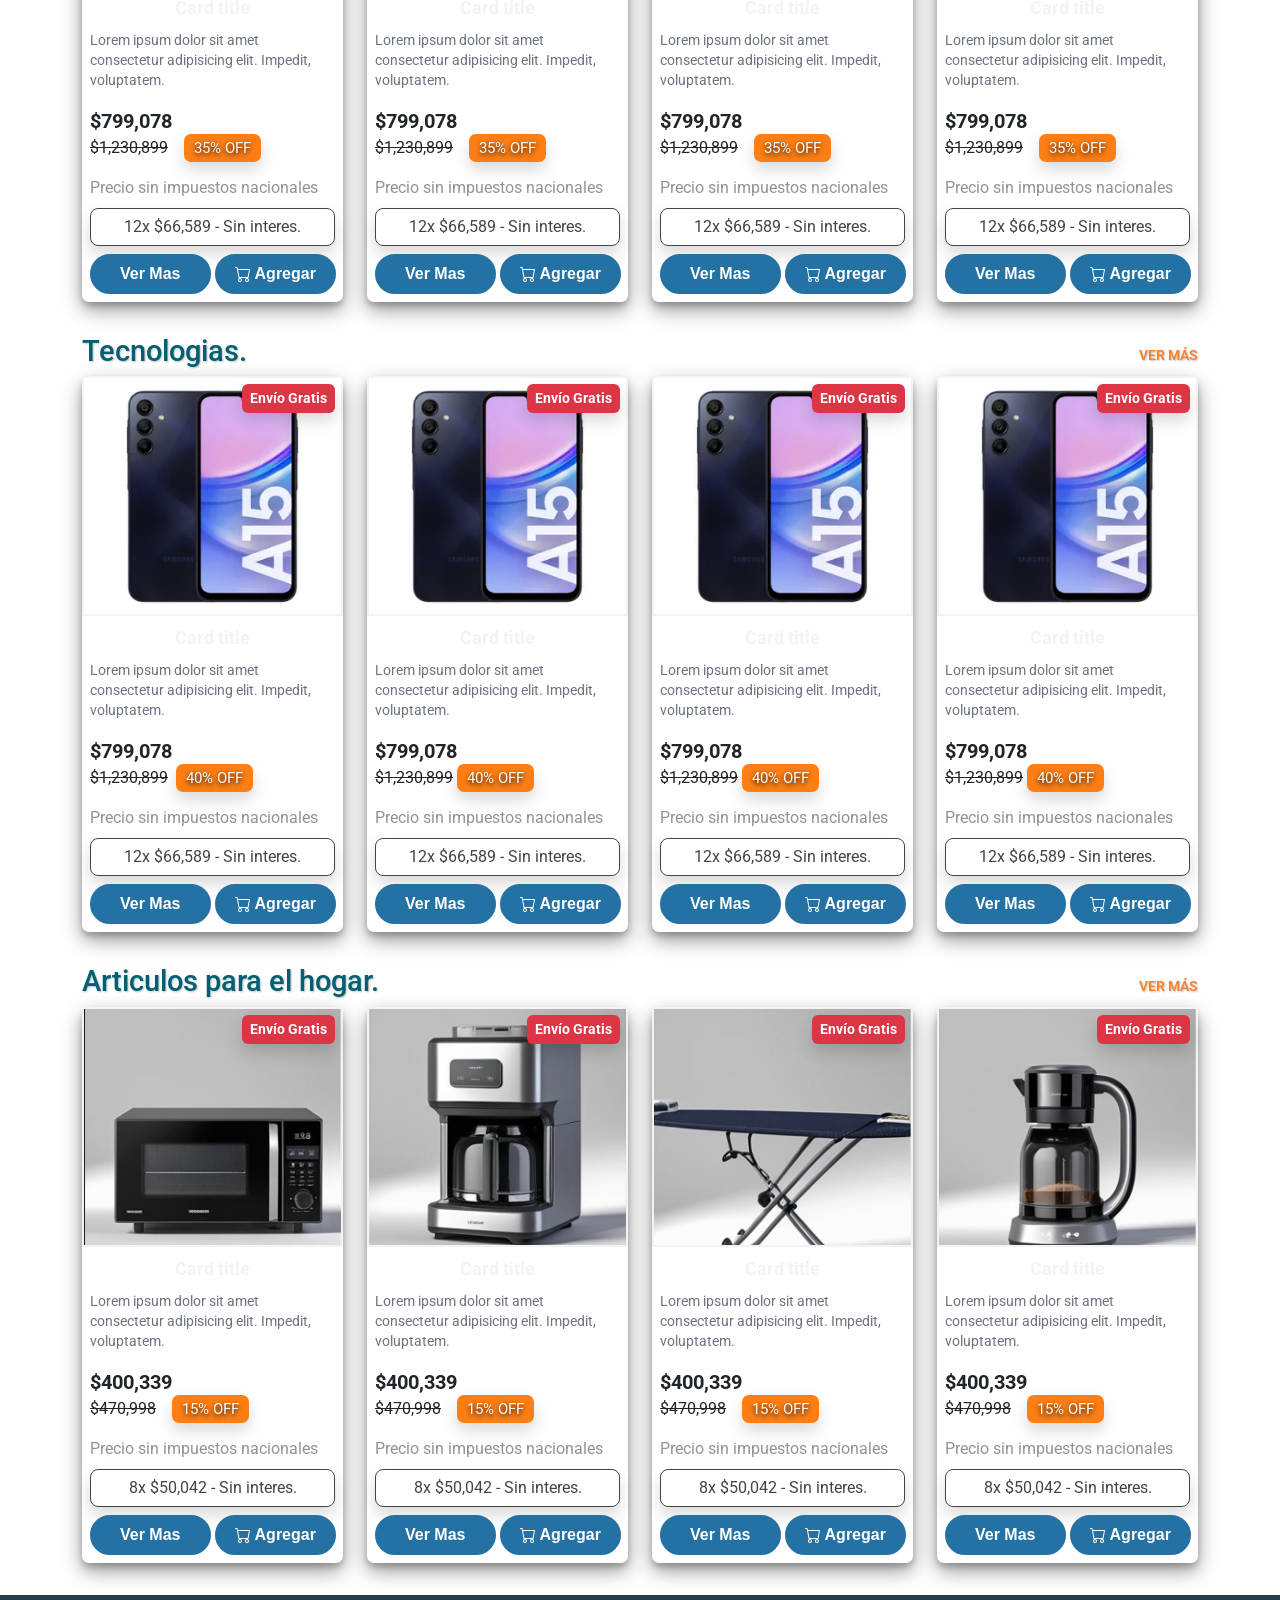
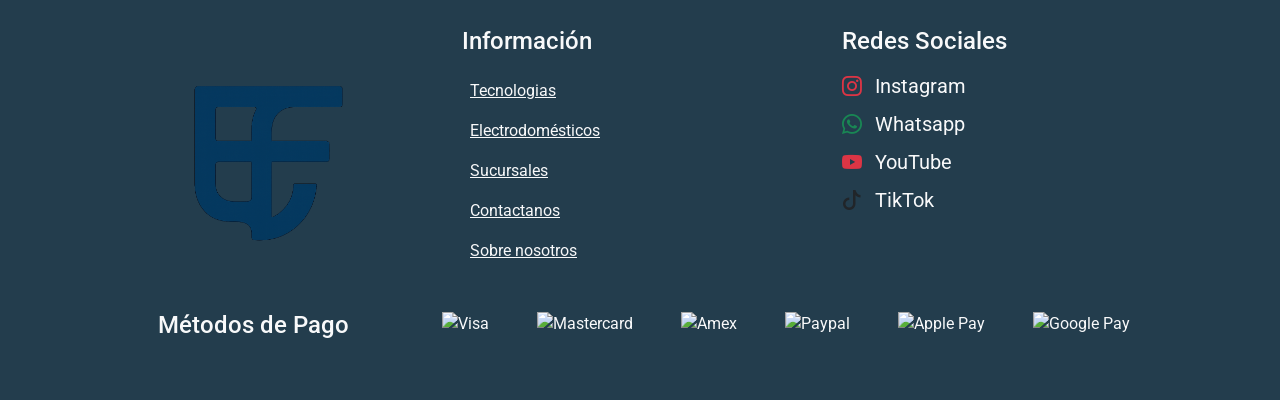
==== commit cd547995: "Se modifico el navbar, centrandolo y cambiando opciones" ====
--- a/index.html
+++ b/index.html
@@ -21,10 +21,19 @@
   <body>
     <header>
       <nav class="navbar navbar-expand-lg px-3">
-        <div class="container">
-          <a class="navbar-brand text-light fs-3" href="/index.html"
-            >Electro Family <i class="bi bi-basket2-fill"></i
-          ></a>
+        <div
+          class="container d-flex align-items-center justify-content-between"
+        >
+          <!-- Logo -->
+          <div class="d-flex align-items-center">
+            <a
+              class="navbar-brand text-light fs-3 d-flex align-items-center"
+              href="/index.html"
+            >
+              Electro Family <i class="bi bi-basket2-fill ms-2"></i>
+            </a>
+          </div>
+
           <button
             class="navbar-toggler ms-auto"
             type="button"
@@ -37,13 +46,13 @@
             <span class="navbar-toggler-icon"></span>
           </button>
 
-          <div class="collapse navbar-collapse" id="navbarSupportedContent">
+          <div
+            class="collapse navbar-collapse d-flex align-items-center"
+            id="navbarSupportedContent"
+          >
             <ul class="navbar-nav me-auto mb-2 mb-lg-0">
               <li class="nav-item">
-                <a
-                  class="nav-link active text-light"
-                  aria-current="page"
-                  href="/index.html"
+                <a class="nav-link active text-light" href="/index.html"
                   >Inicio</a
                 >
               </li>
@@ -60,7 +69,7 @@
                   data-bs-toggle="dropdown"
                   aria-expanded="false"
                 >
-                  Opciones
+                  Mas
                 </a>
                 <ul class="dropdown-menu">
                   <li>
@@ -82,6 +91,7 @@
                 </ul>
               </li>
             </ul>
+
             <form class="d-flex align-items-center" role="search">
               <input
                 class="form-control me-2"
@@ -108,7 +118,7 @@
               >
                 <i class="bi bi-cart"></i>
                 <span
-                  class="position-absolute top-0 start-100 translate-middle badge rounded-pill bg-danger overflow-hidden"
+                  class="position-absolute top-0 start-100 translate-middle badge rounded-pill bg-danger"
                 >
                   3
                 </span>
@@ -117,6 +127,7 @@
           </div>
         </div>
       </nav>
+
       <div class="bg-dark marcas-marquee">
         <p class="m-0">
           <span class="mx-3">Drean</span>
@@ -245,7 +256,9 @@
       <section
         class="container barra-iconos d-flex justify-content-center flex-wrap gap-3 py-3 my-3"
       >
-        <div class="row justify-content-center align-content-center text-center">
+        <div
+          class="row justify-content-center align-content-center text-center"
+        >
           <div class="col-12 col-md-12 col-lg-12 px-1 px-md-3 px-lg-3">
             <p class="contribucion m-0">
               Iconos diseñados por Fabicom - Pequeña contribución requerida
--- a/css/styles.css
+++ b/css/styles.css
@@ -526,6 +526,9 @@
 .bg-gris {
   background-color: #e7e4e4;
 }
+.bg-404 {
+  background-color: #f5ebdc;
+}
 
 /*card foal de ofertas*/
 
